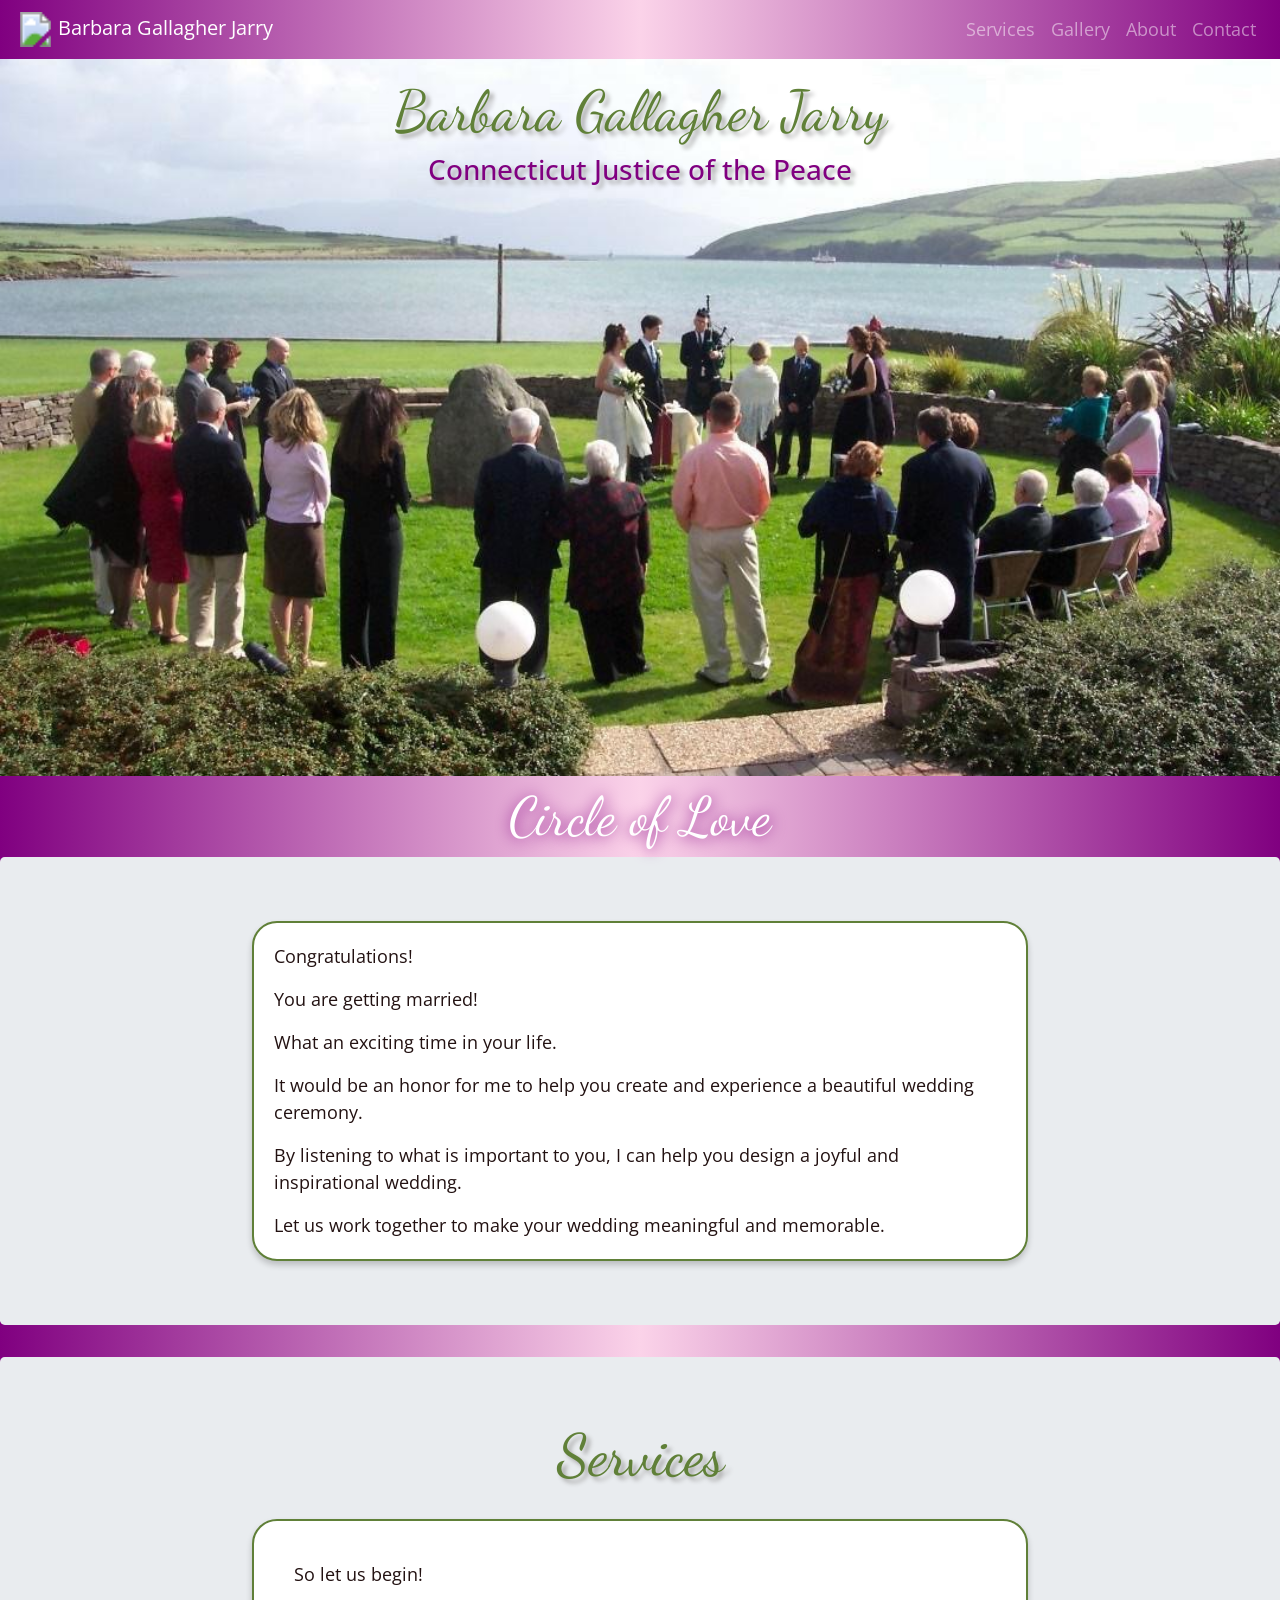
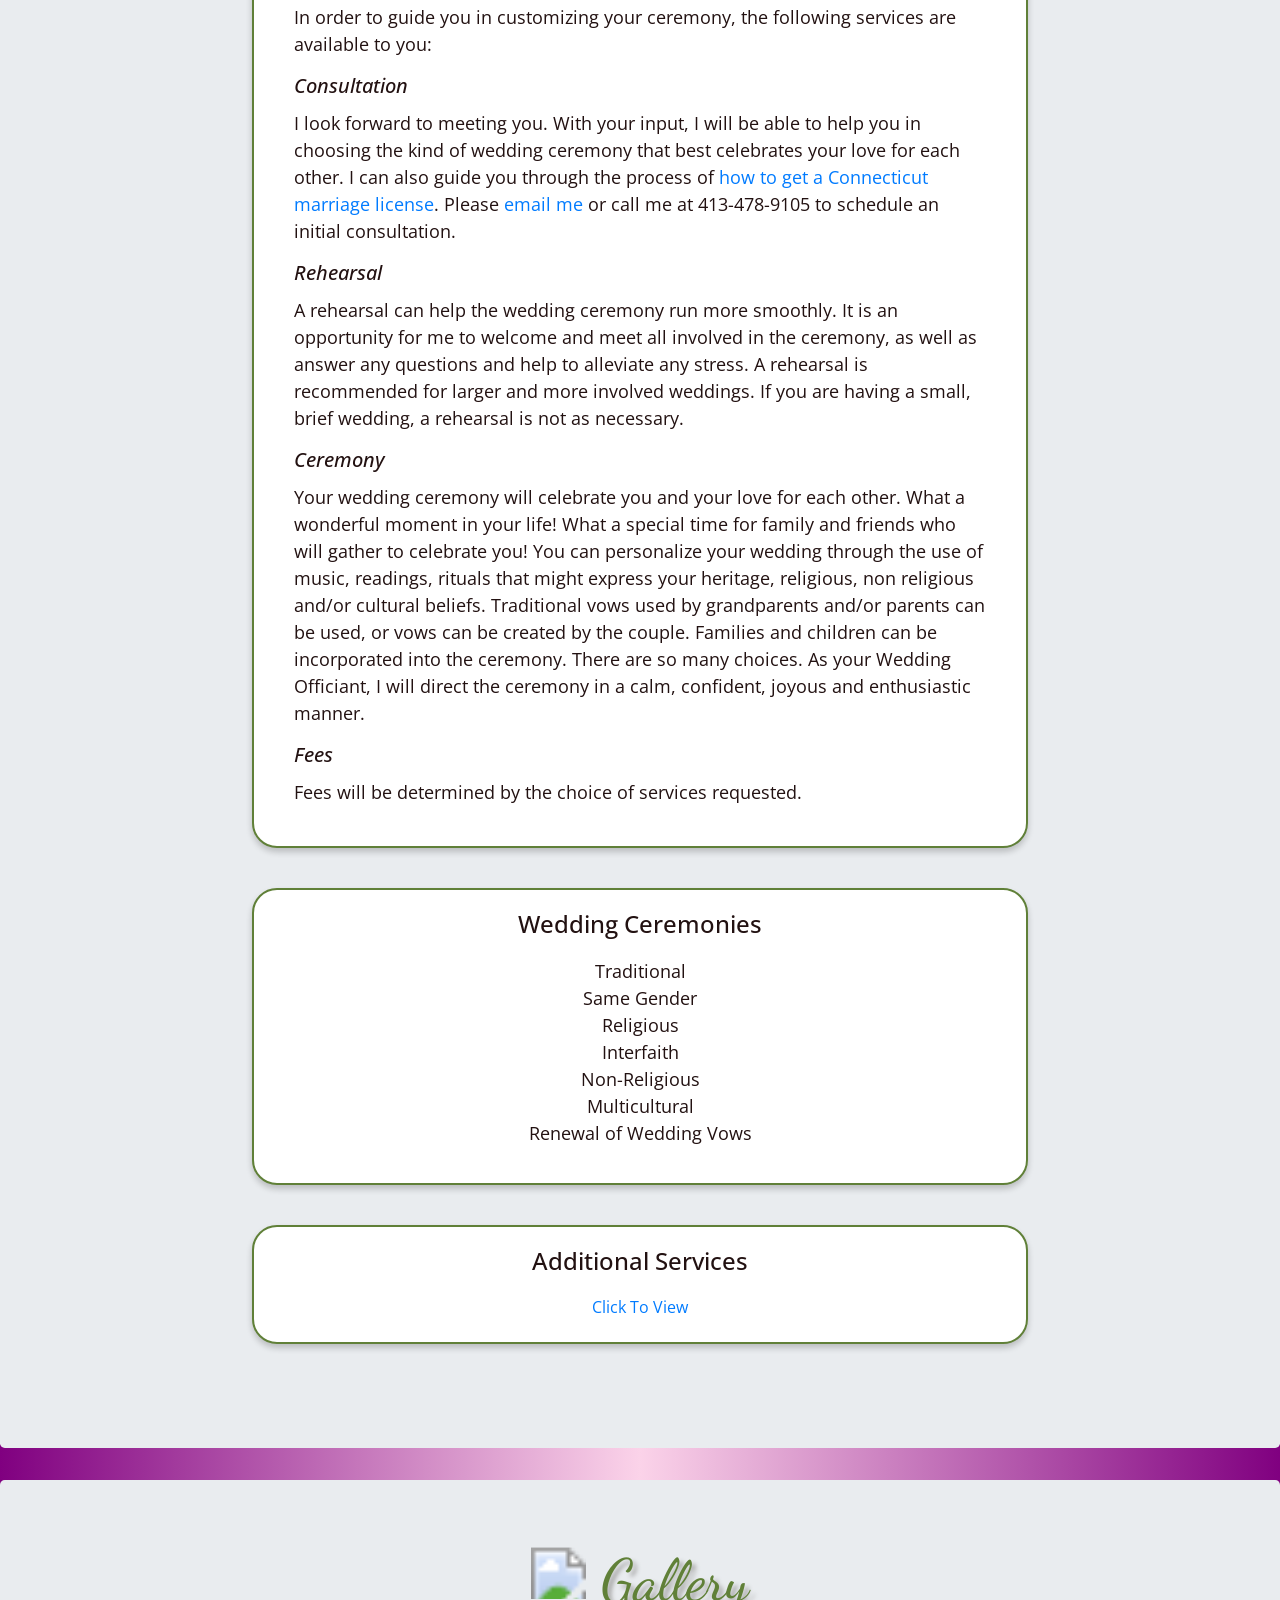
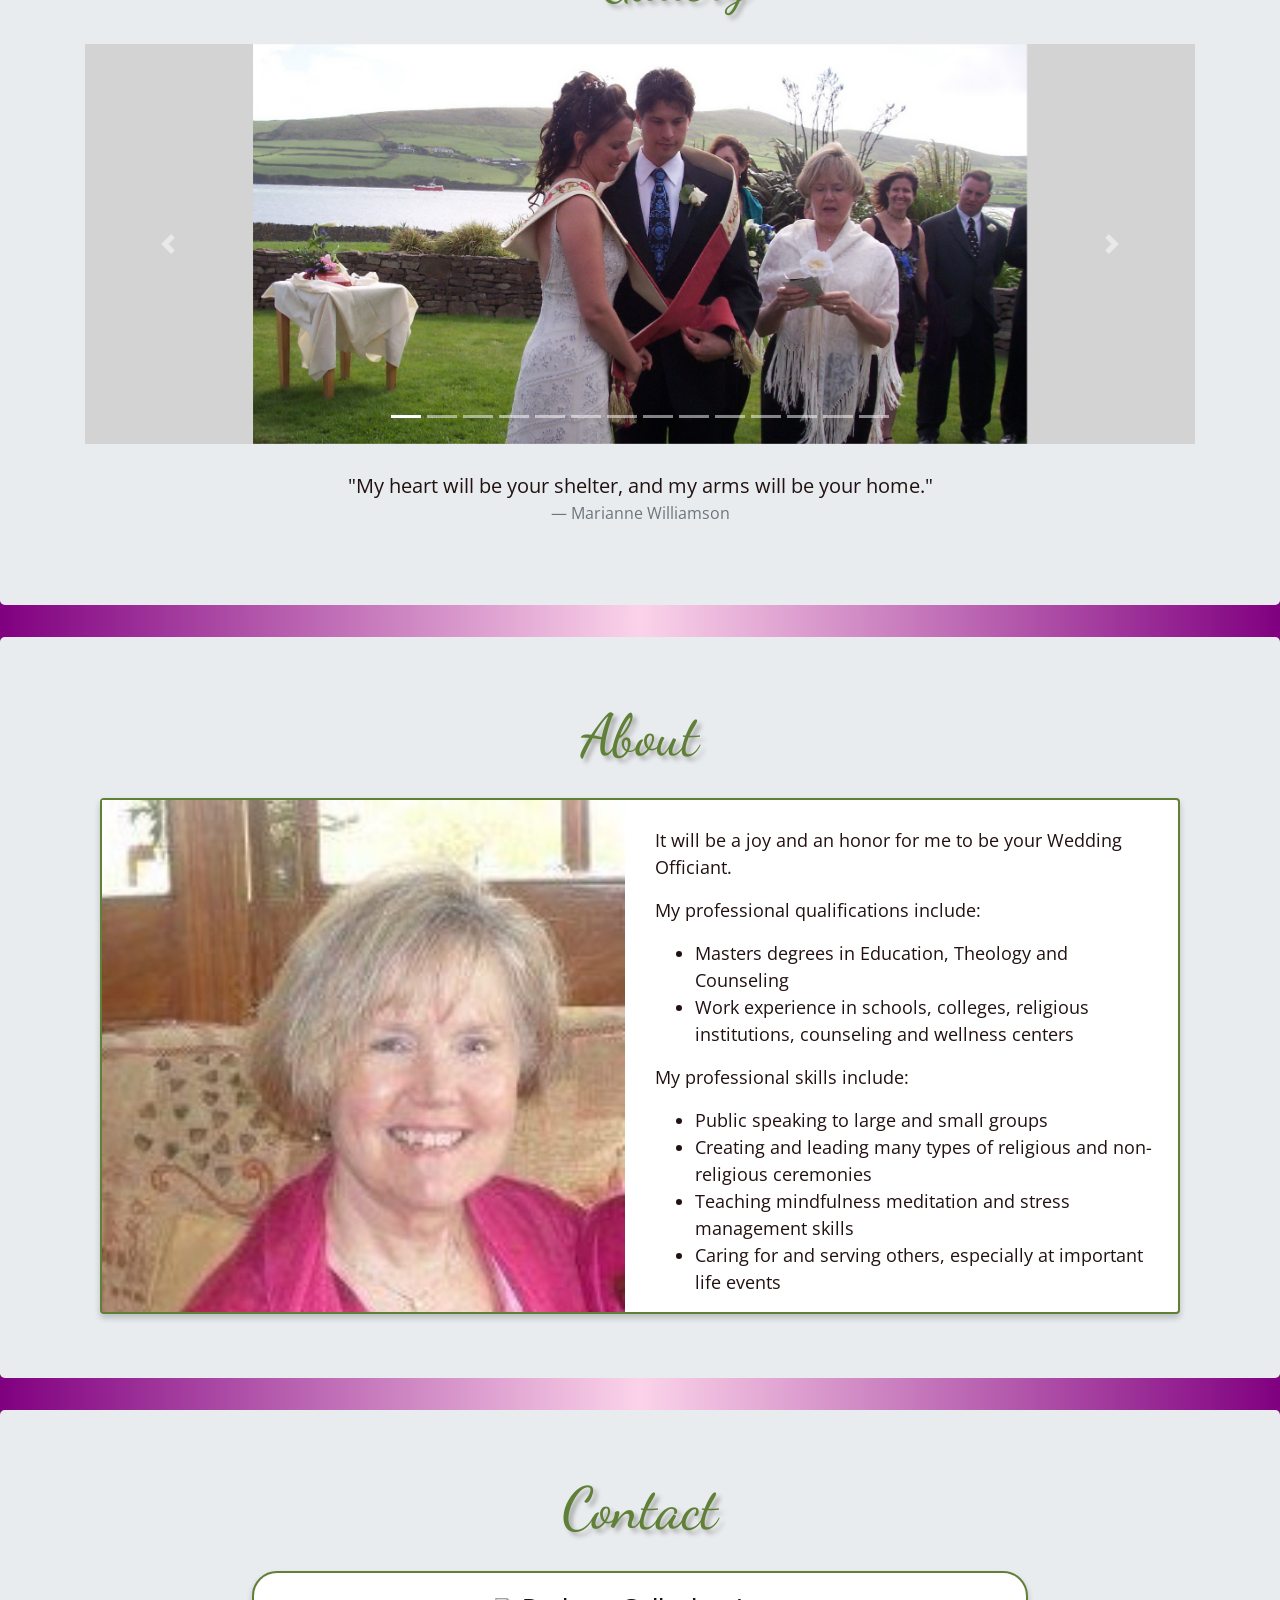
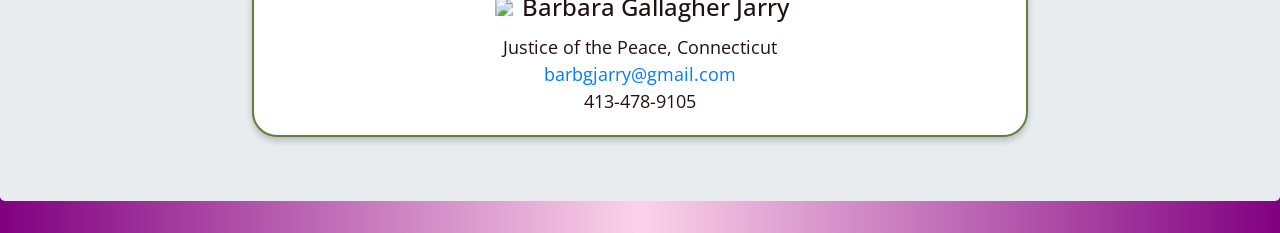
==== index.html @ d036cdd6 "added img-fluid to all carousel images, add 400px height and max-height to #myCarousel and .img-flui" ====
<!doctype html>
<html lang="en">
<head>
  <!-- Required meta tags -->
  <meta charset="utf-8">
  <meta name="viewport" content="width=device-width, initial-scale=1, shrink-to-fit=no">

  <!-- Bootstrap CSS -->
  <link rel="stylesheet" href="https://maxcdn.bootstrapcdn.com/bootstrap/4.0.0/css/bootstrap.min.css" integrity="sha384-Gn5384xqQ1aoWXA+058RXPxPg6fy4IWvTNh0E263XmFcJlSAwiGgFAW/dAiS6JXm" crossorigin="anonymous">

  <!-- Custom styles for this template -->
  <link href="stylesheet.css" rel="stylesheet">

  <link rel="icon" href="assets/red-heart.png">

  <!-- adding google fonts -->
  <link href="https://fonts.googleapis.com/css?family=Open+Sans" rel="stylesheet">
  <link href="https://fonts.googleapis.com/css?family=Dancing+Script" rel="stylesheet">

  <!-- adding font awesome, for glyphicons -->
  <link href="https://maxcdn.bootstrapcdn.com/font-awesome/4.7.0/css/font-awesome.min.css" rel="stylesheet">

  <title>Barbara Jarry - Justice of the Peace</title>
</head>

<body>


  <!-- Navbar -->
  <nav class="navbar navbar-expand-md navbar-inverse navbar-dark fixed-top bg-dark" id="navbar">

    <a class="navbar-brand svg-next-to-text" href="">
      <svg width="35" height="35">
        <image
        width="35" height="35"
        alt="celtic heart SVG"
        xlink:href="https://upload.wikimedia.org/wikipedia/commons/4/43/Double-heart-knot_14crossings.svg"/>
        <span> Barbara Gallagher Jarry</span>
      </svg>
    </a>

    <!-- <a class="navbar-brand" href="#">Barbara Gallagher Jarry</a> -->
    <button class="navbar-toggler"
    type="button"
    data-toggle="collapse"
    data-target="#navbarsExampleDefault"
    aria-controls="navbarsExampleDefault"
    aria-expanded="false"
    aria-label="Toggle navigation">
    <!-- <span class="my-1 mx-2 white-X close">X</span> -->
    <span class="navbar-toggler-icon"></span>
  </button>

  <div class="collapse navbar-collapse" id="navbarsExampleDefault">
    <ul class="navbar-nav ml-auto">
      <!-- mr is right, ml is left... this puts the links on the left, and since it's reversed, it puts them on the right -->
      <li class="nav-item">
        <a class="nav-link" href="#services">Services</a>
      </li>
      <li class="nav-item">
        <a class="nav-link" href="#gallery">Gallery</a>
      </li>
      <li class="nav-item">
        <a class="nav-link" href="#about">About</a>
      </li>
      <li class="nav-item">
        <a class="nav-link" href="#contact">Contact</a>
      </li>
    </ul>
  </div>
</nav>
<!-- End Navbar -->



<div class="image-container" id="main-image-and-header">
  <!-- <img src="assets/ireland-wedding.jpg" alt="Ireland Wedding"> -->
  <!-- <img src="assets/ireland-wedding.jpg" alt="Ireland Wedding"> -->
  <div class="background-ireland-wedding"></div>

  <div class="top-center-text green-text">
    <!-- <h1 class="display-4 text-center shadow-text">Circle of Love</h1> -->
    <h1 class="display-4 text-center shadow-text mainheader">
      Barbara Gallagher Jarry
    </h1>
    <h3 class="text-center shadow-text subheader">
      Connecticut Justice of the Peace
    </h3>

  </div>

  <!-- <div class="bottom-center-text">
  <div class="shadow-text-purple big-text">
  Circle of Love - 1
</div>
</div> -->

<!-- <div id="main-image-caption">
<figure class="figure no-margin-bottom">
<figcaption class="figure-caption text-center">
Wedding celebrated in Dingle, Ireland.
</figcaption>
</figure>
</div> -->

</div>

<div class="text-center circle-of-love">
  <div class="shadow-text-purple cursive-text big-text">
    Circle of Love
  </div>
</div>

<!-- <div class="text-center circle-of-love">
<div class="shadow-text-purple big-text">
Circle of Love - 3
</div>
</div> -->

<!-- home / about -->
<!-- Main jumbotron for a primary marketing message or call to action -->
<div class="jumbotron">

  <div class="container add-padding-to-text">

    <div class="card box-shadow green-border rounded-border">
      <div class="card-body">
        <div class="card-text">
          <p>
            Congratulations!
          </p>
          <p>
            You are getting married!
          </p>
          <p>
            What an exciting time in your life.
          </p>
          <p>
            It would be an honor for me to help you create and experience a beautiful wedding ceremony.
          </p>
          <p>
            By listening to what is important to you, I can help you design a joyful and inspirational wedding.
          </p>
          <p class="no-margin-bottom">
            Let us work together to make your wedding meaningful and memorable.
          </p>
        </div>
      </div>
    </div>
  </div> <!-- container -->
</div> <!-- jumbotron -->


<div class="jumbotron">
  <div class="container add-padding-to-text anchor-for-navbar" id="services">

    <div class="page-header">
      <h1 class="text-center green-text">Services</h1>
    </div>

    <div class="card box-shadow green-border rounded-border" id="process">
      <!-- <div class="card-header text-center process-header">
      <h2 class="no-margin-bottom">Process</h2>
    </div> -->
    <!-- <h4 class="card-title text-center no-margin-bottom">Service Includes</h4> -->
    <div class="card-body">

      <p>
        So let us begin!
      </p>
      <p>
        In order to guide you in customizing your ceremony, the following services are available to you:
      </p>

      <h5 class="card-title font-italic">
        <!-- <span class="icon fa fa-phone"></span> &nbsp;Consultation -->
        Consultation
      </h5>
      <p class="card-text">
        I look forward to meeting you.
        With your input, I will be able to help you in choosing the kind of wedding ceremony that best celebrates your love for each other.
        I can also guide you through the process of <a target="_blank" href="http://www.portal.ct.gov/DPH/Health-Information-Systems--Reporting/Vitalrecs/State-Vital-Records-Office---Marriage-License-and-Certificate">how to get a Connecticut marriage license</a>.
        Please <a href="mailto:barbgjarry@gmail.com">email me</a> or call me at 413-478-9105 to schedule an initial consultation.

        <!-- I will listen to what is important and meaningful to you. -->
        <!-- <a href="mailto:barbgjarry@gmail.com">Email me</a> to schedule an initial call, so I can learn more about who you are as a couple, and what kind of wedding you want. I can also guide you through the process of <a target="_blank" href="http://www.portal.ct.gov/DPH/Health-Information-Systems--Reporting/Vitalrecs/State-Vital-Records-Office---Marriage-License-and-Certificate">how to get a Connecticut marriage license</a>. -->
      </p>

      <h5 class="card-title font-italic">
        <!-- <span class="icon fa fa-microphone"></span> &nbsp;Rehearsal -->
        Rehearsal
      </h5>
      <p class="card-text">
        A rehearsal can help the wedding ceremony run more smoothly.
        It is an opportunity for me to welcome and meet all involved in the ceremony, as well as answer any questions and help to alleviate any stress.
        A rehearsal is recommended for larger and more involved weddings.
        If you are having a small, brief wedding, a rehearsal is not as necessary.
        <!-- As we work together, I hope to help alleviate any stress you may be experiencing. With your input I will be able to customize a memorable and inspirational ceremony that celebrates you and your love for each other. -->
      </p>

      <h5 class="card-title font-italic">
        <!-- <span class="icon fa fa-heart"></span>&nbsp;Ceremony -->
        Ceremony
      </h5>
      <p class="card-text">
        Your wedding ceremony will celebrate you and your love for each other.
        What a wonderful moment in your life!
        What a special time for family and friends who will gather to celebrate you!
        You can personalize your wedding through the use of  music, readings, rituals that might express your heritage, religious, non religious and/or cultural beliefs.
        Traditional vows used by grandparents and/or parents can be used, or vows can be created by the couple.
        Families and children can be incorporated into the ceremony. There are so many choices.
        As your Wedding Officiant, I will direct the ceremony in a calm, confident, joyous and enthusiastic manner.

        <!-- I will direct and guide the service in a calm, smooth, joyous, and enthusiastic manner. This can be expressed through all kinds of rituals, symbols, art, music, readings that express your heritage, and cultural or religious beliefs. Traditional vows used by grandparents and parents can be used, or vows can be created by the couple.
        Families and children can be incorporated into the service as well. -->
      </p>
      <h5 class="card-title font-italic">
        Fees
      </h5>
      <p class="card-text">
        Fees will be determined by the choice of services requested.
      </p>
    </div>
  </div> <!-- container -->

  <!-- <div class="card box-shadow service-offerings left-border-two text-center"> -->
  <div class="card box-shadow green-border rounded-border service-offerings text-center">
    <h4 class="card-title text-center no-margin-bottom">Wedding Ceremonies</h4>
    <div class="card-body">
      <div class="card-text">
        <ul class="no-bullets">
          <li>Traditional</li>
          <li>Same Gender</li>
          <li>Religious</li>
          <li>Interfaith</li>
          <li>Non-Religious</li>
          <li>Multicultural</li>
          <li>Renewal of Wedding Vows</li>
        </ul>
      </div>
    </div>
  </div>

  <!-- <div class="card box-shadow service-offerings left-border-three"> -->

  <div class="card box-shadow green-border rounded-border service-offerings">
    <h4 class="card-title text-center">Additional Services</h4>
    <p class="text-center">
      <a class="btn" data-toggle="collapse" href="#collapseExample" role="button" aria-expanded="false" aria-controls="collapseExample">
        Click To View
      </a>
    </p>
    <div class="collapse" id="collapseExample">
      <div class="card-body">
        <div class="card-text">
          <ul class="text-center no-bullets">
            <li>Wakes</li>
            <li>Memorial Services</li>
            <!-- <li>Eulogies</li> -->
          </ul>
        </div>
      </div>
    </div>
  </div>
</div> <!-- container -->
</div> <!-- jumbotron -->

<!-- testimonials -->

<!-- gallery of images -->
<div class="jumbotron">
  <div class="container anchor-for-navbar" id="gallery">

    <div class="page-header">
      <h1 class="text-center green-text">
        <svg width="55" height="55">
          <image
          width="55" height="70"
          alt="celtic heart SVG"
          xlink:href="https://upload.wikimedia.org/wikipedia/commons/4/43/Double-heart-knot_14crossings.svg"/>
          <span> Gallery</span>
        </svg>
      </h1>
    </div>

    <!-- <div class="page-header">
    <h1 class="text-center green-text">Gallery</h1>
  </div> -->
  <!-- <main role="main"> -->

  <!-- carousel -->

  <div id="myCarousel" class="carousel slide text-center" data-ride="carousel">
    <ol class="carousel-indicators">
      <li data-target="#myCarousel" data-slide-to="0" class="active"></li>
      <li data-target="#myCarousel" data-slide-to="1"></li>
      <li data-target="#myCarousel" data-slide-to="2"></li>
      <li data-target="#myCarousel" data-slide-to="3"></li>
      <li data-target="#myCarousel" data-slide-to="4"></li>
      <li data-target="#myCarousel" data-slide-to="5"></li>
      <li data-target="#myCarousel" data-slide-to="6"></li>
      <li data-target="#myCarousel" data-slide-to="7"></li>
      <li data-target="#myCarousel" data-slide-to="8"></li>
      <li data-target="#myCarousel" data-slide-to="9"></li>
      <li data-target="#myCarousel" data-slide-to="10"></li>
      <li data-target="#myCarousel" data-slide-to="11"></li>
      <li data-target="#myCarousel" data-slide-to="12"></li>
      <li data-target="#myCarousel" data-slide-to="13"></li>
    </ol>
    <div class="carousel-inner">

      <div class="carousel-item active">
        <img class="img-fluid"
        src="assets/gallery/0-gallery-1.jpg"
        alt="image">
        <div class="container">
          <div class="carousel-caption text-left">
          </div>
        </div>
      </div>

      <div class="carousel-item">
        <img class="img-fluid"
        src="assets/gallery/0-gallery-2.jpg"
        alt="image">
        <div class="container">
          <div class="carousel-caption text-left">
          </div>
        </div>
      </div>

      <div class="carousel-item">
        <img class="img-fluid"
        src="assets/gallery/0-gallery-3.jpg"
        alt="image">
        <div class="container">
          <div class="carousel-caption text-left">
          </div>
        </div>
      </div>

      <div class="carousel-item">
        <img class="img-fluid"
        src="assets/gallery/gallery-1--cropped.jpg"
        alt="image">
        <div class="container">
          <div class="carousel-caption text-left">
          </div>
        </div>
      </div>

      <div class="carousel-item">
        <img class="img-fluid"
        src="assets/gallery/gallery-2.jpg"
        alt="image">
        <div class="container">
          <div class="carousel-caption">
          </div>
        </div>
      </div>

      <div class="carousel-item">
        <img class="img-fluid"
        src="assets/gallery/gallery-3.jpg"
        alt="image">
        <div class="container">
          <div class="carousel-caption text-right">
          </div>
        </div>
      </div>

      <div class="carousel-item">
        <img class="img-fluid"
        src="assets/gallery/gallery-4.jpg"
        alt="image">
        <div class="container">
          <div class="carousel-caption text-right">
          </div>
        </div>
      </div>

      <div class="carousel-item">
        <img class="img-fluid"
        src="assets/gallery/gallery-5.jpg"
        alt="image">
        <div class="container">
          <div class="carousel-caption text-right">
          </div>
        </div>
      </div>

      <div class="carousel-item">
        <img class="img-fluid"
        src="assets/gallery/gallery-new-1.jpg"
        alt="image">
        <div class="container">
          <div class="carousel-caption text-right">
          </div>
        </div>
      </div>

      <div class="carousel-item">
        <img class="img-fluid"
        src="assets/gallery/gallery-new-2.jpg"
        alt="image">
        <div class="container">
          <div class="carousel-caption text-right">
          </div>
        </div>
      </div>

      <div class="carousel-item">
        <img class="img-fluid"
        src="assets/gallery/gallery-new-3.jpg"
        alt="image">
        <div class="container">
          <div class="carousel-caption text-right">
          </div>
        </div>
      </div>

      <div class="carousel-item">
        <img class="img-fluid"
        src="assets/gallery/gallery-new-4.jpg"
        alt="image">
        <div class="container">
          <div class="carousel-caption text-right">
          </div>
        </div>
      </div>

      <div class="carousel-item">
        <img class="img-fluid"
        src="assets/gallery/gallery-new-5.jpg"
        alt="image">
        <div class="container">
          <div class="carousel-caption text-right">
          </div>
        </div>
      </div>

      <div class="carousel-item">
        <img class="img-fluid"
        src="assets/gallery/gallery-new-6.jpg"
        alt="image">
        <div class="container">
          <div class="carousel-caption text-right">
          </div>
        </div>
      </div>

    </div>
    <a class="carousel-control-prev" href="#myCarousel" role="button" data-slide="prev">
      <span class="carousel-control-prev-icon" aria-hidden="true"></span>
      <span class="sr-only">Previous</span>
    </a>
    <a class="carousel-control-next" href="#myCarousel" role="button" data-slide="next">
      <span class="carousel-control-next-icon" aria-hidden="true"></span>
      <span class="sr-only">Next</span>
    </a>
  </div>

  <br>

  <blockquote class="blockquote text-center">
    <p class="mb-0">"My heart will be your shelter, and my arms will be your home."</p>
    <footer class="blockquote-footer">Marianne Williamson</footer>
  </blockquote>

</div> <!-- /container -->
</div> <!-- /jumbotron -->


<!-- about me -->
<div class="jumbotron">
  <div class="container anchor-for-navbar" id="about">

    <div class="page-header">
      <h1 class="text-center green-text">About</h1>
    </div>


    <section>
      <div class="container">
        <div class="card box-shadow green-border">
          <div class="row">

            <div class="col-md-6">
              <div class="card-img-about-profile-pic">
              </div>
            </div>

            <div class="col-md-6">
              <div class="card-block about-text">
                <p>
                  It will be a joy and an honor for me to be your Wedding Officiant.
                </p>
                <p>
                  My professional qualifications include:
                </p>

                <ul>
                  <li>
                    Masters degrees in Education, Theology and Counseling
                  </li>
                  <li>
                    Work experience in schools, colleges, religious institutions, counseling and wellness centers
                  </li>
                </ul>

                <p>
                  My professional skills include:
                </p>
                <ul>
                  <li>
                    Public speaking to large and small groups
                  </li>
                  <li>
                    Creating and leading many types of religious and non-religious ceremonies
                    <li>
                      Teaching mindfulness meditation and stress management skills
                    </li>
                    <li>
                      Caring for and serving others, especially at important life events
                    </li>
                  </ul>
                </div>
              </div>
            </div>
          </div>
        </div>
      </section>









      <!-- <div id="about-text" class="add-padding-to-text">
      <div class="card box-shadow">
      <figure class="figure no-margin-bottom">
      <img class="card-img-top" src="assets/profile-0.jpg" alt="about image">
    </figure>

    <div class="card-body">
    <div class="card-text">
    <p>
    I have worked in human services in the fields of psychology and spirituality for many years.
  </p>
  <p>
  I have Masters degrees in Education, theology and counseling.
</p>
<p>
I've worked in schools, hospitals, colleges, religious institutions, and counseling and wellness centers.
</p>
<p>
I've worked as a teacher, counselor, chaplain, retreat director, trainer, creator and director of programs.
</p>
<p>
I'm proud of my Irish heritage, and it's been an honor to perform weddings at home in the United States and in Ireland.
</p>
<p>
My skills include:
<ul>
<li>public speaking to large and small groups</li>
<li>creating and leading many types of religious and non-religious services</li>
<li>teaching mindfulness meditation and stress management</li>
<li>caring for and serving others, especially at important life events</li>
</ul>
</p>
</div>
</div>
</div>
</div> -->

</div> <!-- /container -->
</div> <!-- /jumbotron -->

<!-- contact -->
<!-- <div class="container" id="contact"> -->

<div class="jumbotron">
  <div class="container add-padding-to-text anchor-for-navbar" id="contact">

    <div class="text-center">
      <div class="page-header">
        <h1 class="green-text">Contact</h1>
      </div>

      <div class="card box-shadow green-border rounded-border">
        <div class="card-body">
          <h4 class="card-title">
            <svg width="24" height="18">
              <image
              width="24" height="20"
              alt="celtic heart SVG"
              xlink:href="https://upload.wikimedia.org/wikipedia/commons/4/43/Double-heart-knot_14crossings.svg"/>
              <span> Barbara Gallagher Jarry</span>
            </svg>
          </h4>
          <div class="card-text">
            Justice of the Peace, Connecticut
            <div>
              <a href="mailto:barbgjarry@gmail.com">barbgjarry@gmail.com</a>
            </div>
            <div>
              <!-- <a href="tel:+1-413-478-9105">413-478-9105</a> -->
              <a>413-478-9105</a>
            </div>
          </div>
        </div>
      </div>
    </div>

  </div> <!-- container -->
</div>

<!-- <hr> -->

</main>

<!-- <footer class="container">
<p class="text-center">¯\_(ツ)_/¯</p>
</footer> -->

<!-- Bootstrap core JavaScript
================================================== -->
<!-- Placed at the end of the document so the pages load faster -->
<script src="https://code.jquery.com/jquery-3.2.1.slim.min.js" integrity="sha384-KJ3o2DKtIkvYIK3UENzmM7KCkRr/rE9/Qpg6aAZGJwFDMVNA/GpGFF93hXpG5KkN" crossorigin="anonymous"></script>
<script src="https://cdnjs.cloudflare.com/ajax/libs/popper.js/1.12.9/umd/popper.min.js" integrity="sha384-ApNbgh9B+Y1QKtv3Rn7W3mgPxhU9K/ScQsAP7hUibX39j7fakFPskvXusvfa0b4Q" crossorigin="anonymous"></script>
<script src="https://maxcdn.bootstrapcdn.com/bootstrap/4.0.0/js/bootstrap.min.js" integrity="sha384-JZR6Spejh4U02d8jOt6vLEHfe/JQGiRRSQQxSfFWpi1MquVdAyjUar5+76PVCmYl" crossorigin="anonymous"></script>
<script src="index.js"></script>
</body>
</html>
---- stylesheet.css ----
/* Move down content because we have a fixed navbar that is 3.5rem tall */
body {
  color: rgb(34,17,17);
  padding-top: 3.5rem;
  font-family: 'Open Sans', sans-serif;
  font-size: 18px;
  /* background: linear-gradient(to right, #bb377d, #fbd3e9, #bb377d); */
  /* cherryblossoms gradient */
  background: linear-gradient(to right, purple, #fbd3e9, purple);
}

#navbar {
  /* background: linear-gradient(to right, #bb377d, #fbd3e9, #bb377d); */
  background: linear-gradient(to right, purple, #fbd3e9, purple);
}

.shadow-text {
  text-shadow: 4px 4px 4px #aaa;
}

.shadow-text-purple {
  text-shadow: 1px 1px 15px purple;
}

.svg-next-to-text {
  /* border: 1px solid black; */
  padding: 4px 2px;
  margin-right: 20px;
  display: inline-block;
}

.svg-next-to-text svg {
  display: inline-block;
  vertical-align: middle;
}

/* below is to offset body padding-top, so navbar links to correct place */
.anchor-for-navbar {
  padding-top: 80px;
  margin-top: -80px;
}

#main-image-and-header {
  /* margin-bottom: 5%; */
}

#main-image-caption {
  background-color: white;
}

.subheader {
  color: purple;
  font-family: 'Open Sans', sans-serif;
}

.box-shadow {
  box-shadow: 0 4px 6px 0 hsla(0, 0%, 0%, 0.2);
}

.icon {
  margin-left: -25px;
}

#process {
  margin-bottom: 40px;
  padding: 20px;
}

.added-margin {
  margin-top: 3%;
}

.process-header {
  /* background: #fbd3e9; */
  background: white;
  border: 5px solid #fbd3e9;
  /* border-bottom: none; */
}

.service-offerings {
  margin-bottom: 40px;
  padding-top: 20px;
}


.wedding-types-ul {
  text-align: left;
  /* border: 1px solid green; */
  margin: 20px auto;
  padding: 0px;
  display: inline-block;
}

.no-bullets {
  list-style-type: none;
  padding: 0px;
}

.no-margin-bottom {
  margin-bottom: 0px;
}

.image-container {
  position: relative;
  text-align: center;
  color: white;
}

.background-ireland-wedding {
  background: url(assets/ireland-wedding.jpg);
  width: 100%;
  height: 100%;
  /* background-attachment: fixed; */
  /* fixed will make it parallax effect */
  background-repeat: no-repeat;
  background-position: center;
  background-size: cover;
  background-color: azure;
  min-height: 720px;
  /* 720px is the height of the original image */
}

.top-center-text {
  position: absolute;
  top: 3%;
  left: 20%;
  right: 20%;
  font-size: 48px;
}

.bottom-center-text {
  position: absolute;
  bottom: 1%;
  left: 20%;
  right: 20%;
  font-size: 54px;
}

.bottom-center-text-2 {
  position: absolute;
  bottom: -7%;
  left: 20%;
  right: 20%;
  font-size: 54px;
}

.circle-of-love {
  color: white;
  left: 20%;
  right: 20%;
  font-size: 54px;
}

.cursive-text {
  font-family: 'Dancing Script', cursive;
}

.green-text {
  /* color: rgb(72,191,25); */
  /* color: green; */
  /* color: #96a341; */
  color: #608038;
  font-family: 'Dancing Script', cursive;
  text-shadow: 4px 4px 4px #aaa;
  font-size: 58px;
  padding-bottom: 20px;
}

#myCarousel {
  background-color: lightgray;
  height: 400px;
  /* setting same height as max-height for .img-fluid, so tall portrait photos aren't too tall */
}


.img-fluid {
  max-height: 400px;
}

/* .slide-image { */
  /* border: 5px solid red; */
  /* height: 500px; */
  /* background-size: contain; */
/* } */

.add-padding-to-text {
  padding-left: 15%;
  padding-right: 15%;
  /* background-color: black; */
}

.small-pic {
  /* max-height: 50%; */
  max-width: 50%;
}

.card-img-about-profile-pic {
  color: #fff;
  height: 100%;
  /* min-height: 600px; */
  min-height: 500px;
  /* min-height: 324px; */
  /* background: url(assets/profile/profile-0.jpg) center no-repeat; */
  background: url(assets/profile/profile-0.jpg) no-repeat;
  /* background: url(assets/profile/profile_new.jpg) center no-repeat; */
  background-size: cover;
}

.about-text {
  padding-top: 5%;
  padding-right: 3%;
}

.about-section {
  background-color: white;
  border: 5px solid red;
}

.green-border {
  border: 2px solid #608038;
  /* same color as green-text */
}

.rounded-border {
  border-radius: 25px;
}


/* Tablets ----------- */
@media screen and (max-width: 1024px) {
  .mainheader {
    /* font-size: 36px; */
  }

  /* .slide-image { */
    /* max-width: 100%; */
    /* height: 500px; */
    /* background-size: contain; */
  /* } */

  .bottom-center-text {
    bottom: 5%;
    font-size: 42px;
    /* color: orange; */
  }
}


/* this is the point when about section pic goes above image */
@media screen and (max-width: 767px) {
  .about-text {
    padding: 5%;
  }
}

/* Smartphones (portrait and landscape) ----------- */
/* @media screen and (max-width: 480px) { */
@media screen and (max-width: 524px) {
  .add-padding-to-text {
    padding-left: 5%;
    padding-right: 5%;
    /* background-color: blue; */
  }

  .mainheader {
    font-size: 42px;
  }

  .subheader {
    /* font-size: 30px; */
  }

  .bottom-center-text {
    bottom: 10%;
    font-size: 32px;
    /* color: red; */
  }

  .img-fluid {
    max-height: 250px!important;
    /* setting height so images in carousel are all same height */
  }

  .carousel-item {
    max-width: 300px!important;
    margin: 0 auto;
}

  /* .slide-image { */
    /* border: 5px solid red; */
    /* max-width: 100%; */
    /* height: 500px; */
    /* background-size: cover; */
    /* background-size: contain; */
  /* } */
}
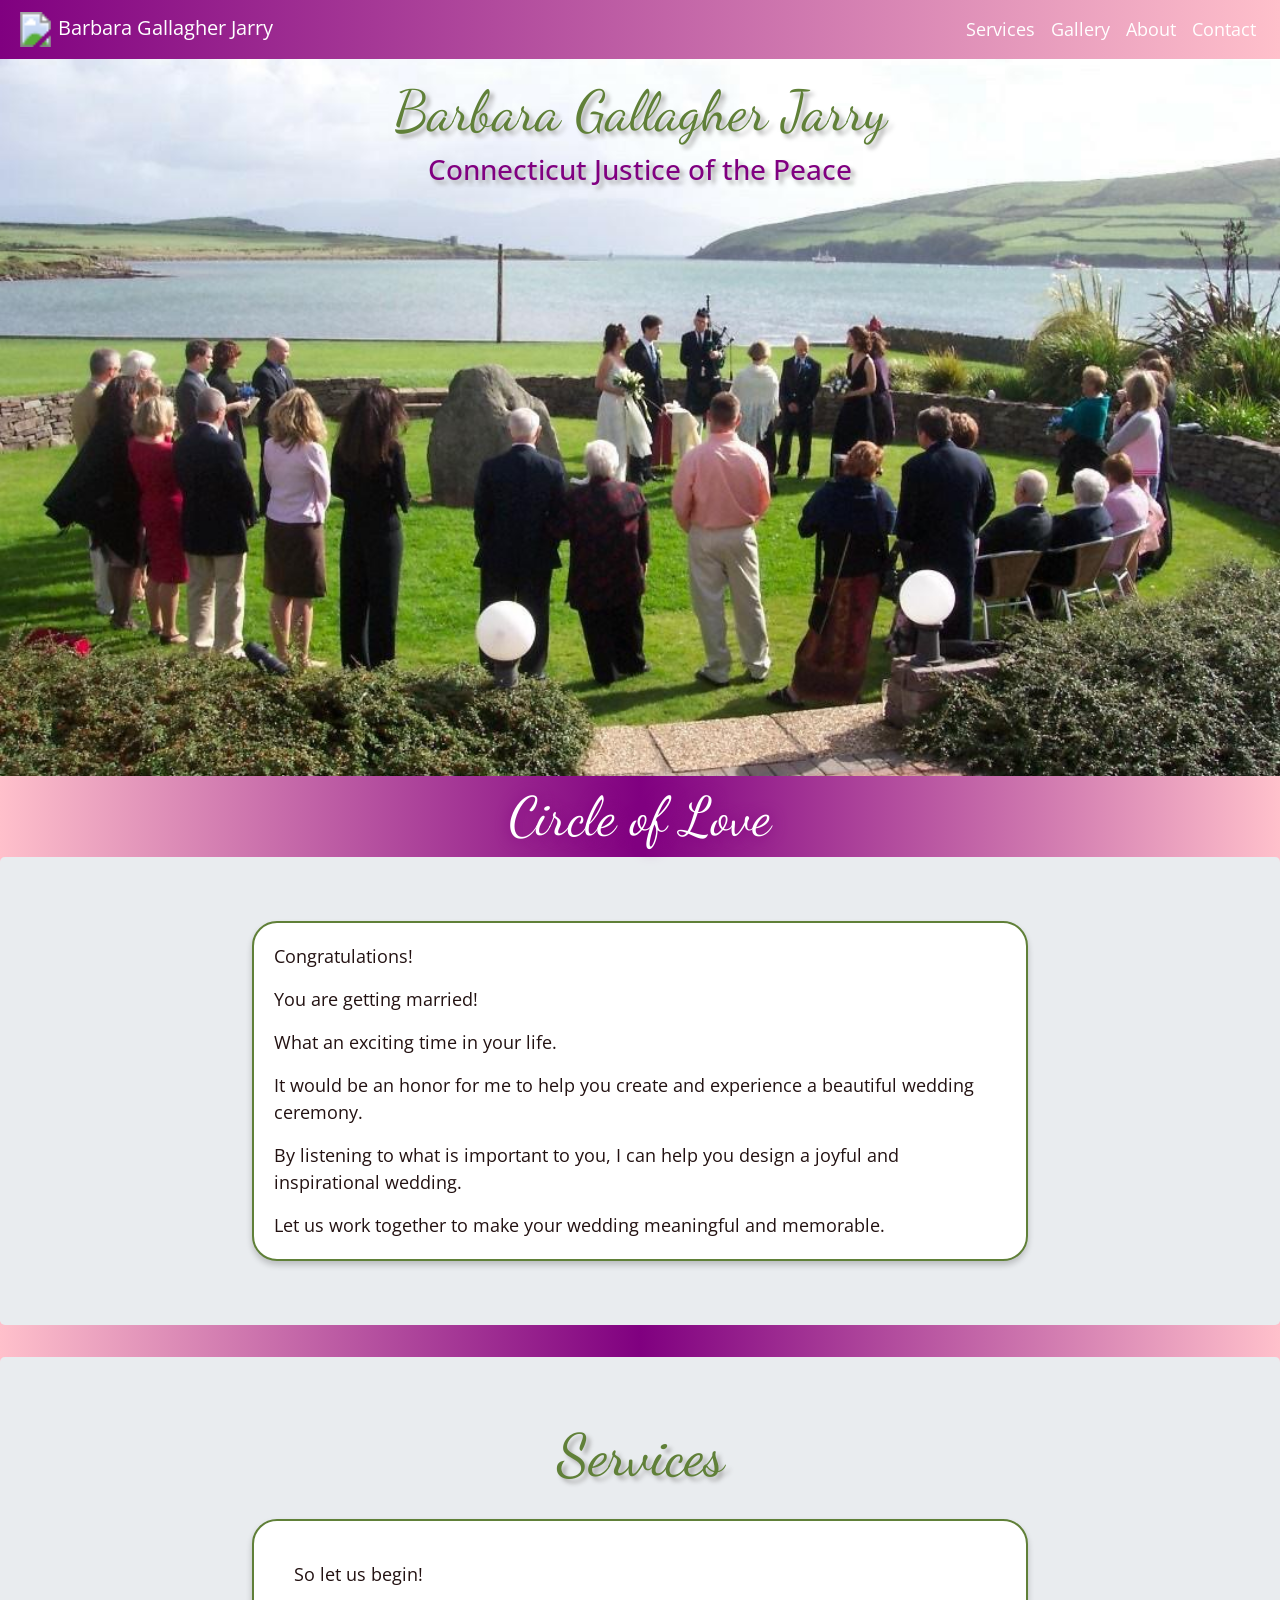
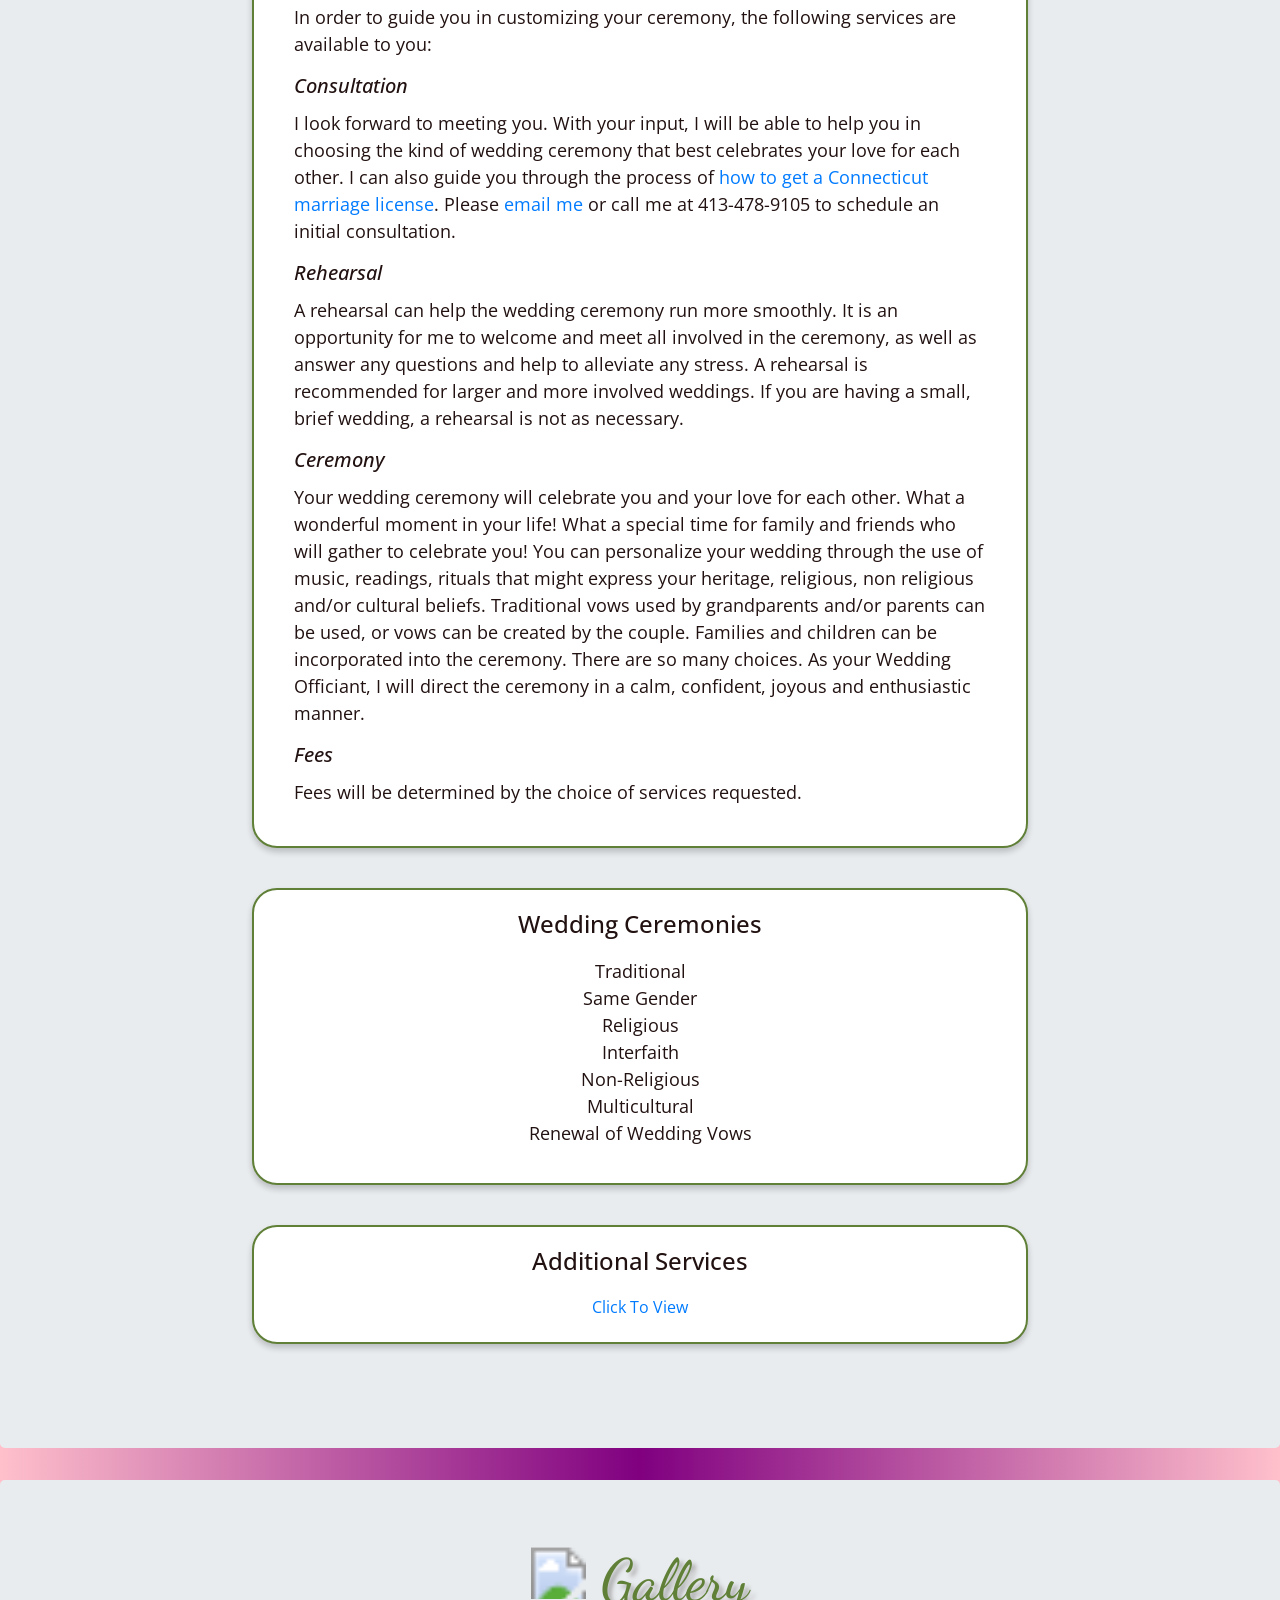
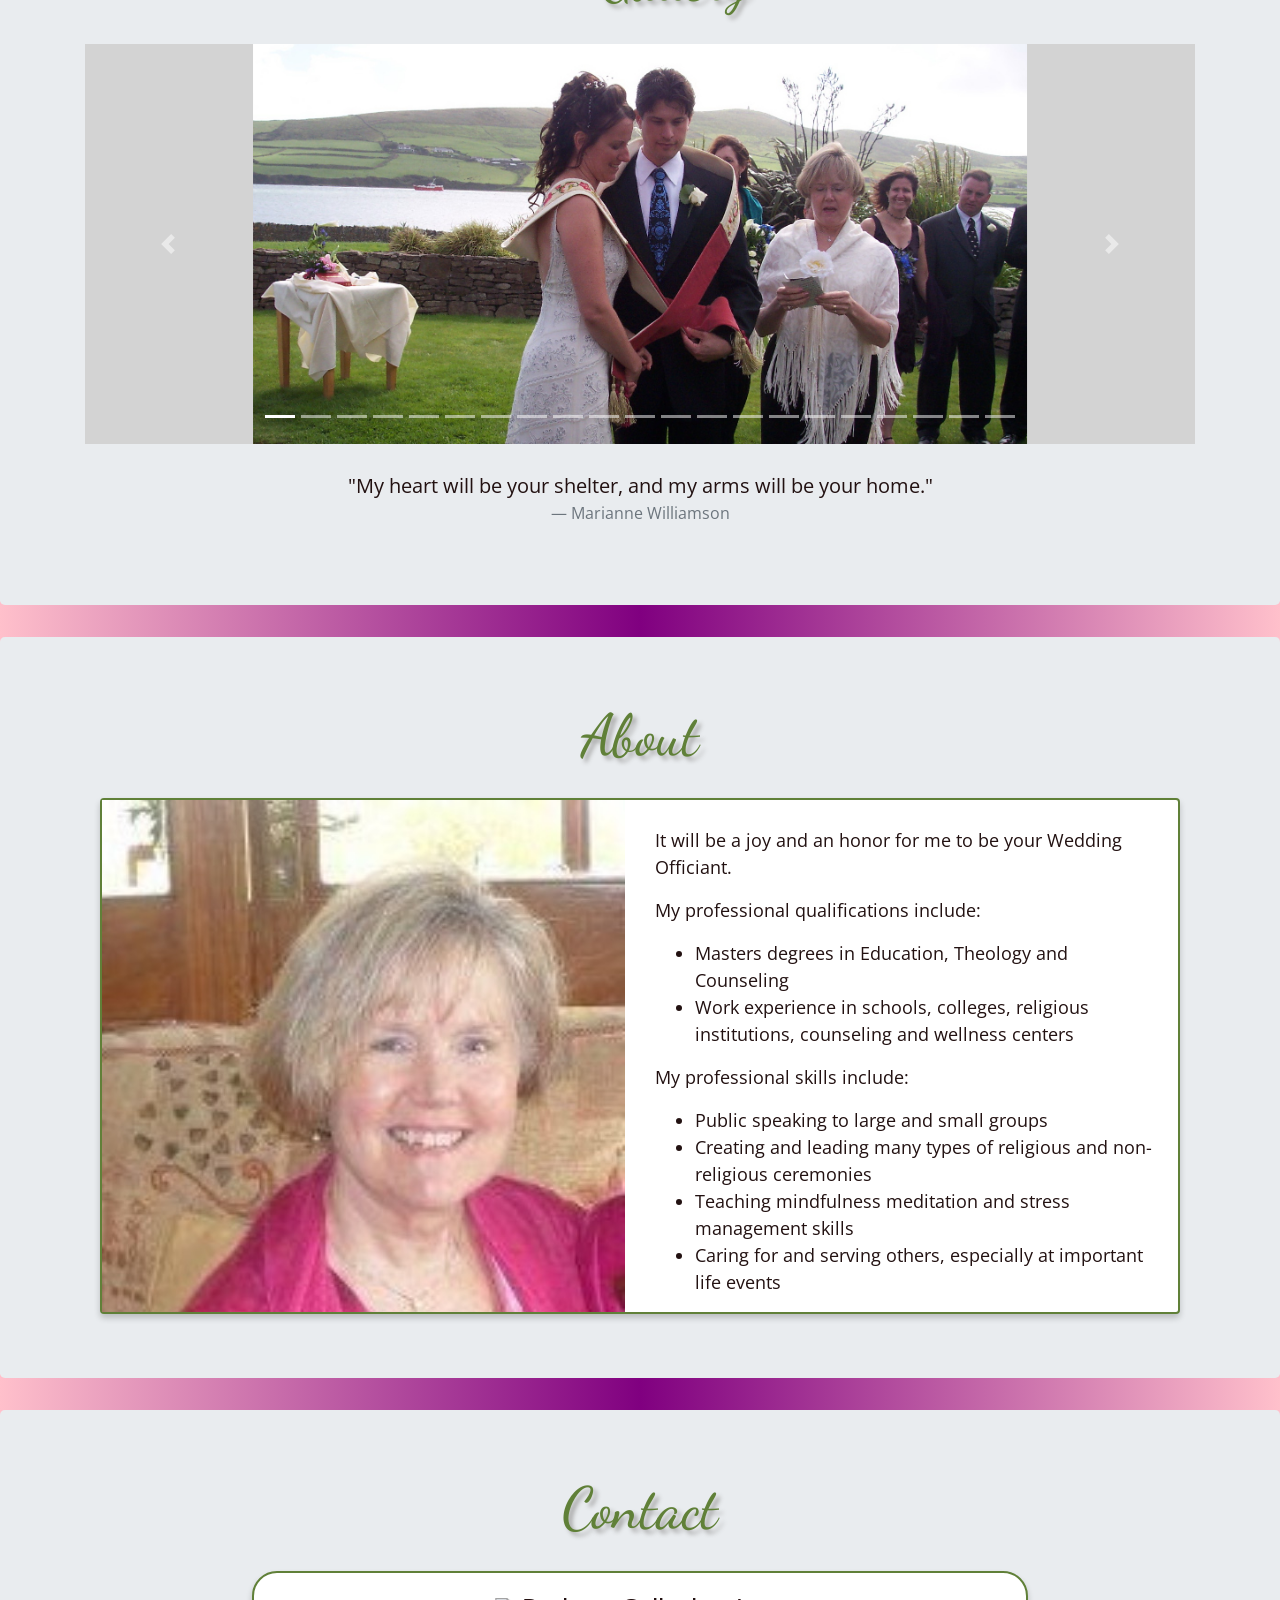
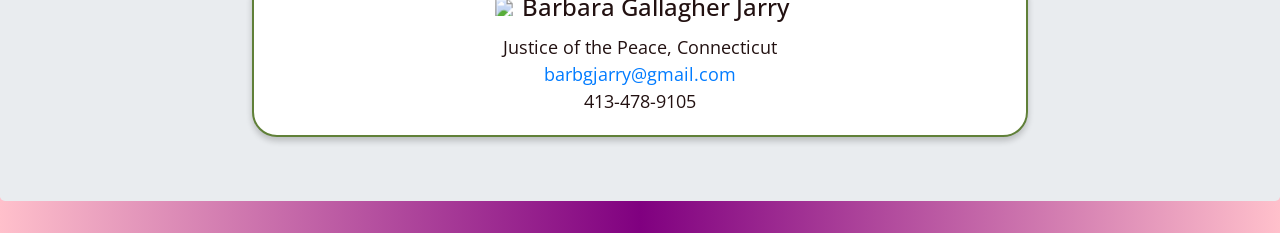
==== commit 1b60a81f: "added photos to carousel and added carousel-indicators" ====
--- a/index.html
+++ b/index.html
@@ -306,6 +306,13 @@
       <li data-target="#myCarousel" data-slide-to="11"></li>
       <li data-target="#myCarousel" data-slide-to="12"></li>
       <li data-target="#myCarousel" data-slide-to="13"></li>
+      <li data-target="#myCarousel" data-slide-to="14"></li>
+      <li data-target="#myCarousel" data-slide-to="15"></li>
+      <li data-target="#myCarousel" data-slide-to="16"></li>
+      <li data-target="#myCarousel" data-slide-to="17"></li>
+      <li data-target="#myCarousel" data-slide-to="18"></li>
+      <li data-target="#myCarousel" data-slide-to="19"></li>
+      <li data-target="#myCarousel" data-slide-to="21"></li>
     </ol>
     <div class="carousel-inner">
 
@@ -442,6 +449,76 @@
       <div class="carousel-item">
         <img class="img-fluid"
         src="assets/gallery/gallery-new-6.jpg"
+        alt="image">
+        <div class="container">
+          <div class="carousel-caption text-right">
+          </div>
+        </div>
+      </div>
+
+      <div class="carousel-item">
+        <img class="img-fluid"
+        src="assets/gallery/pic-1.jpg"
+        alt="image">
+        <div class="container">
+          <div class="carousel-caption text-right">
+          </div>
+        </div>
+      </div>
+
+      <div class="carousel-item">
+        <img class="img-fluid"
+        src="assets/gallery/pic-2.jpg"
+        alt="image">
+        <div class="container">
+          <div class="carousel-caption text-right">
+          </div>
+        </div>
+      </div>
+
+      <div class="carousel-item">
+        <img class="img-fluid"
+        src="assets/gallery/pic-3.jpg"
+        alt="image">
+        <div class="container">
+          <div class="carousel-caption text-right">
+          </div>
+        </div>
+      </div>
+
+      <div class="carousel-item">
+        <img class="img-fluid"
+        src="assets/gallery/pic-4.jpg"
+        alt="image">
+        <div class="container">
+          <div class="carousel-caption text-right">
+          </div>
+        </div>
+      </div>
+
+      <div class="carousel-item">
+        <img class="img-fluid"
+        src="assets/gallery/pic-5.jpg"
+        alt="image">
+        <div class="container">
+          <div class="carousel-caption text-right">
+          </div>
+        </div>
+      </div>
+
+      <div class="carousel-item">
+        <img class="img-fluid"
+        src="assets/gallery/pic-6.jpg"
+        alt="image">
+        <div class="container">
+          <div class="carousel-caption text-right">
+          </div>
+        </div>
+      </div>
+
+      <div class="carousel-item">
+        <img class="img-fluid"
+        src="assets/gallery/pic-7.jpg"
         alt="image">
         <div class="container">
           <div class="carousel-caption text-right">
--- a/stylesheet.css
+++ b/stylesheet.css
@@ -6,12 +6,18 @@
   font-size: 18px;
   /* background: linear-gradient(to right, #bb377d, #fbd3e9, #bb377d); */
   /* cherryblossoms gradient */
-  background: linear-gradient(to right, purple, #fbd3e9, purple);
+  /* background: linear-gradient(to right, purple, #fbd3e9, purple); */
+  background: linear-gradient(to right, pink, purple, pink);
 }
 
 #navbar {
   /* background: linear-gradient(to right, #bb377d, #fbd3e9, #bb377d); */
-  background: linear-gradient(to right, purple, #fbd3e9, purple);
+  /* background: linear-gradient(to right, purple, #fbd3e9, purple); */
+  background: linear-gradient(to right, purple, pink);
+}
+
+.navbar-dark .navbar-nav .nav-link {
+  color: white;
 }
 
 .shadow-text {
@@ -68,13 +74,6 @@
 
 .added-margin {
   margin-top: 3%;
-}
-
-.process-header {
-  /* background: #fbd3e9; */
-  background: white;
-  border: 5px solid #fbd3e9;
-  /* border-bottom: none; */
 }
 
 .service-offerings {
@@ -177,11 +176,22 @@
   max-height: 400px;
 }
 
-/* .slide-image { */
-  /* border: 5px solid red; */
-  /* height: 500px; */
-  /* background-size: contain; */
-/* } */
+/* below is to center images in carousel horizontally and vertically */
+.carousel-inner > .carousel-item {
+  height: 400px;
+}
+
+.carousel-inner > .carousel-item > img {
+  position: absolute;
+  top: 50%;
+  left: 50%;
+  -webkit-transform: translate(-50%, -50%);
+  -ms-transform: translate(-50%, -50%);
+  transform: translate(-50%, -50%);
+  max-height: 400px;
+  width: auto;
+}
+/* above is to center images in carousel horizontally and vertically */
 
 .add-padding-to-text {
   padding-left: 15%;
@@ -232,12 +242,6 @@
     /* font-size: 36px; */
   }
 
-  /* .slide-image { */
-    /* max-width: 100%; */
-    /* height: 500px; */
-    /* background-size: contain; */
-  /* } */
-
   .bottom-center-text {
     bottom: 5%;
     font-size: 42px;
@@ -275,22 +279,4 @@
     font-size: 32px;
     /* color: red; */
   }
-
-  .img-fluid {
-    max-height: 250px!important;
-    /* setting height so images in carousel are all same height */
-  }
-
-  .carousel-item {
-    max-width: 300px!important;
-    margin: 0 auto;
-}
-
-  /* .slide-image { */
-    /* border: 5px solid red; */
-    /* max-width: 100%; */
-    /* height: 500px; */
-    /* background-size: cover; */
-    /* background-size: contain; */
-  /* } */
-}
+}
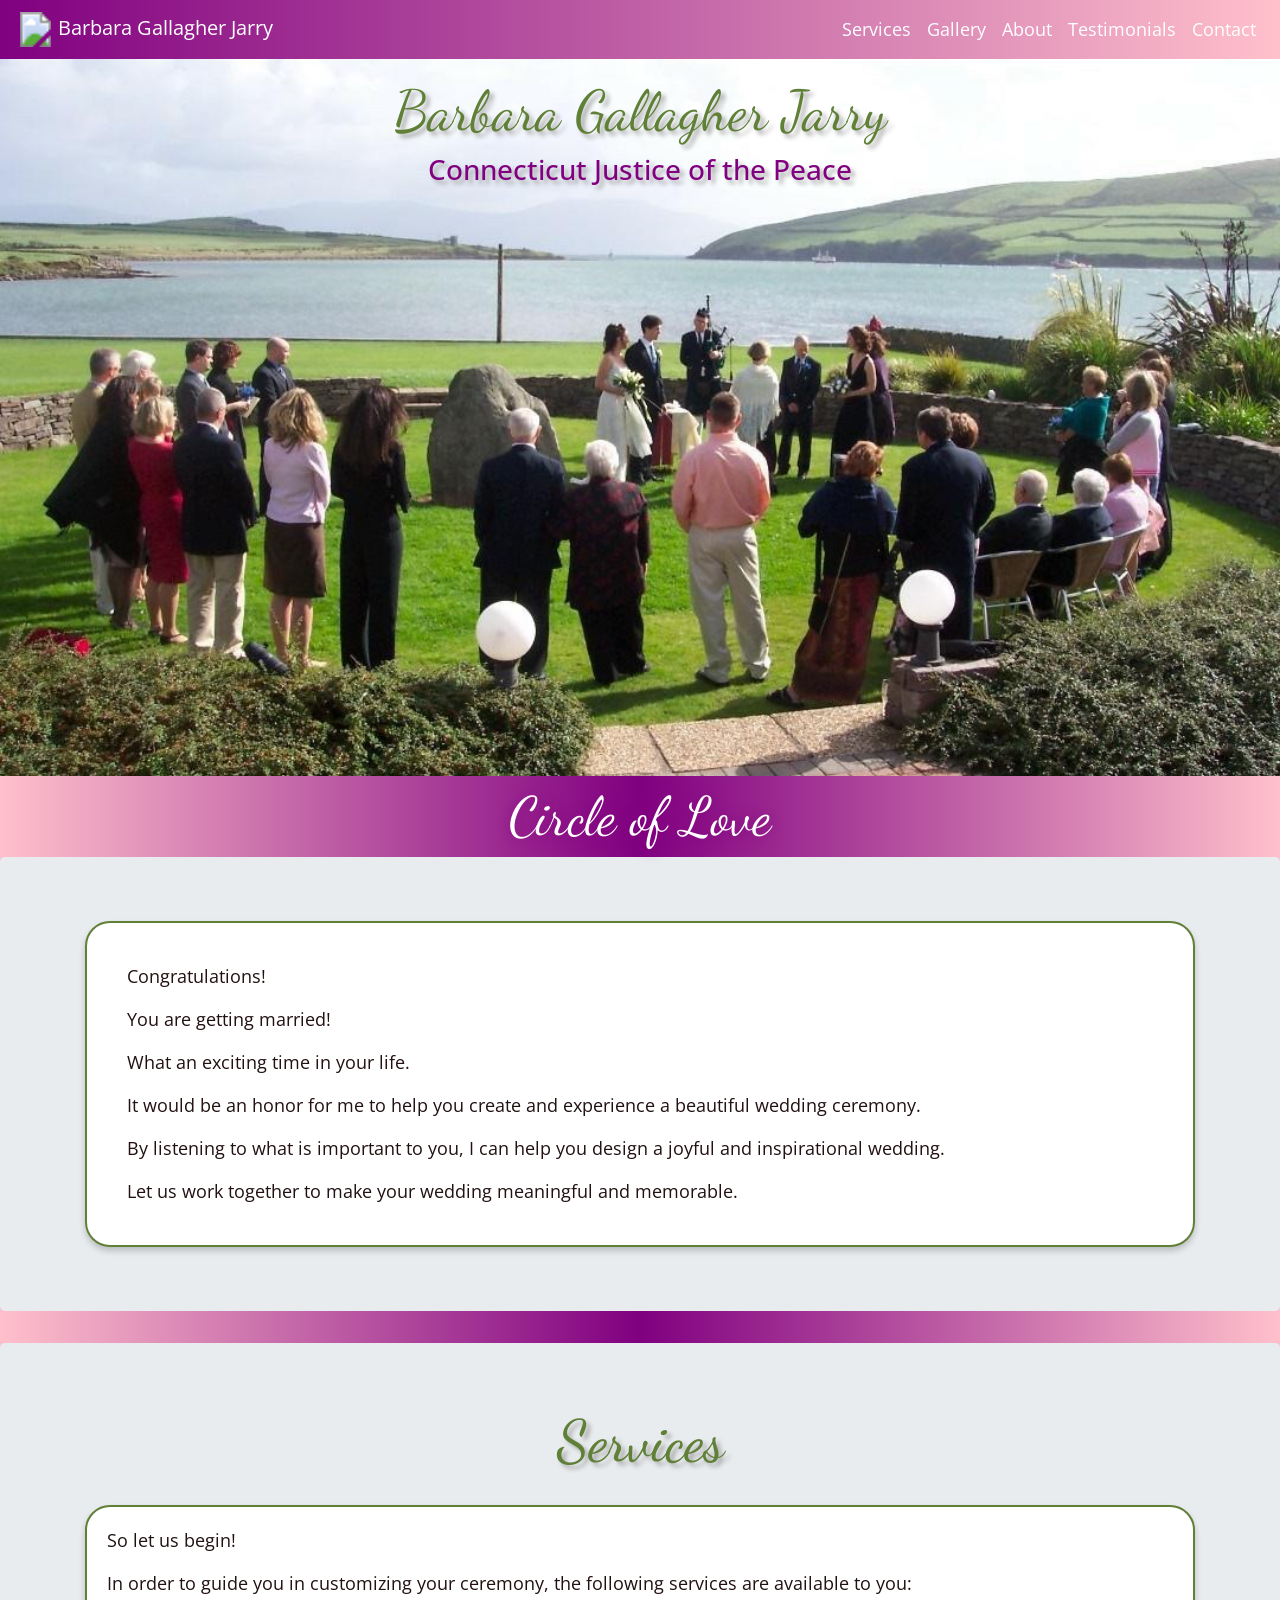
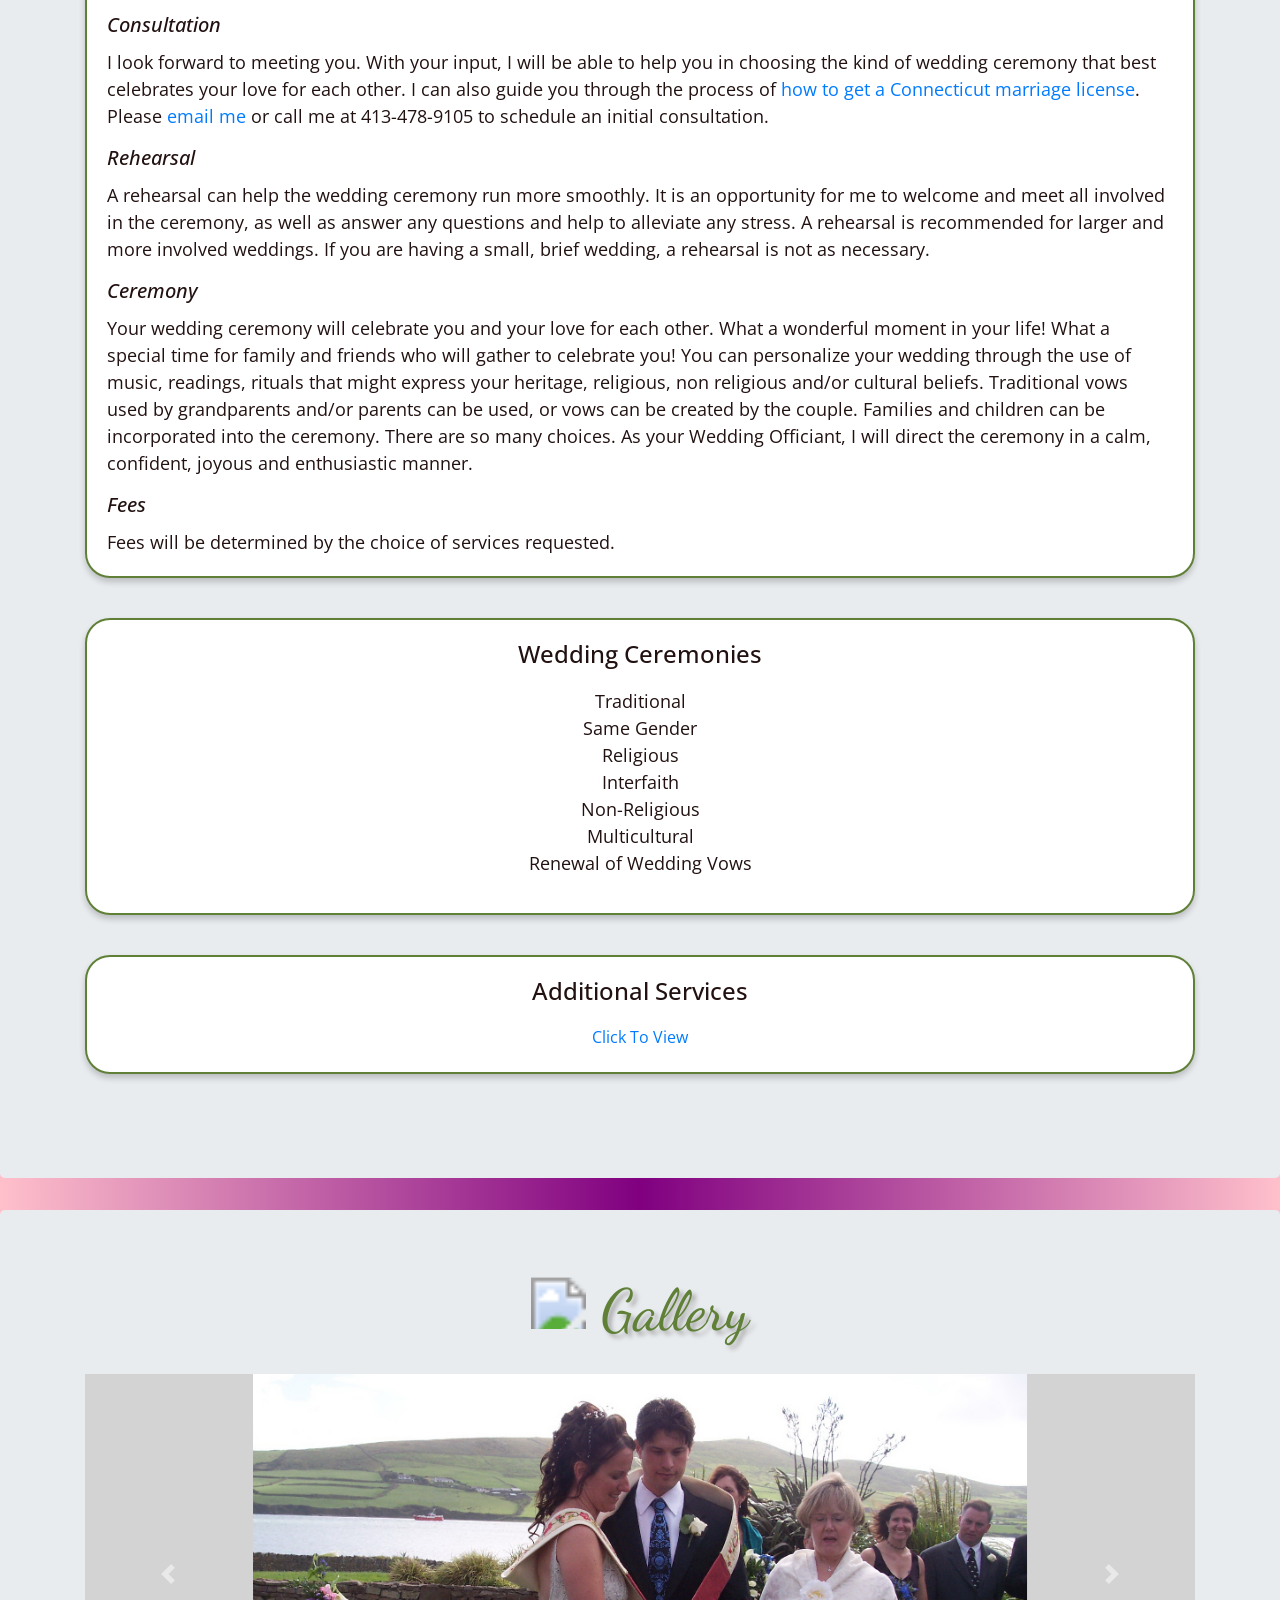
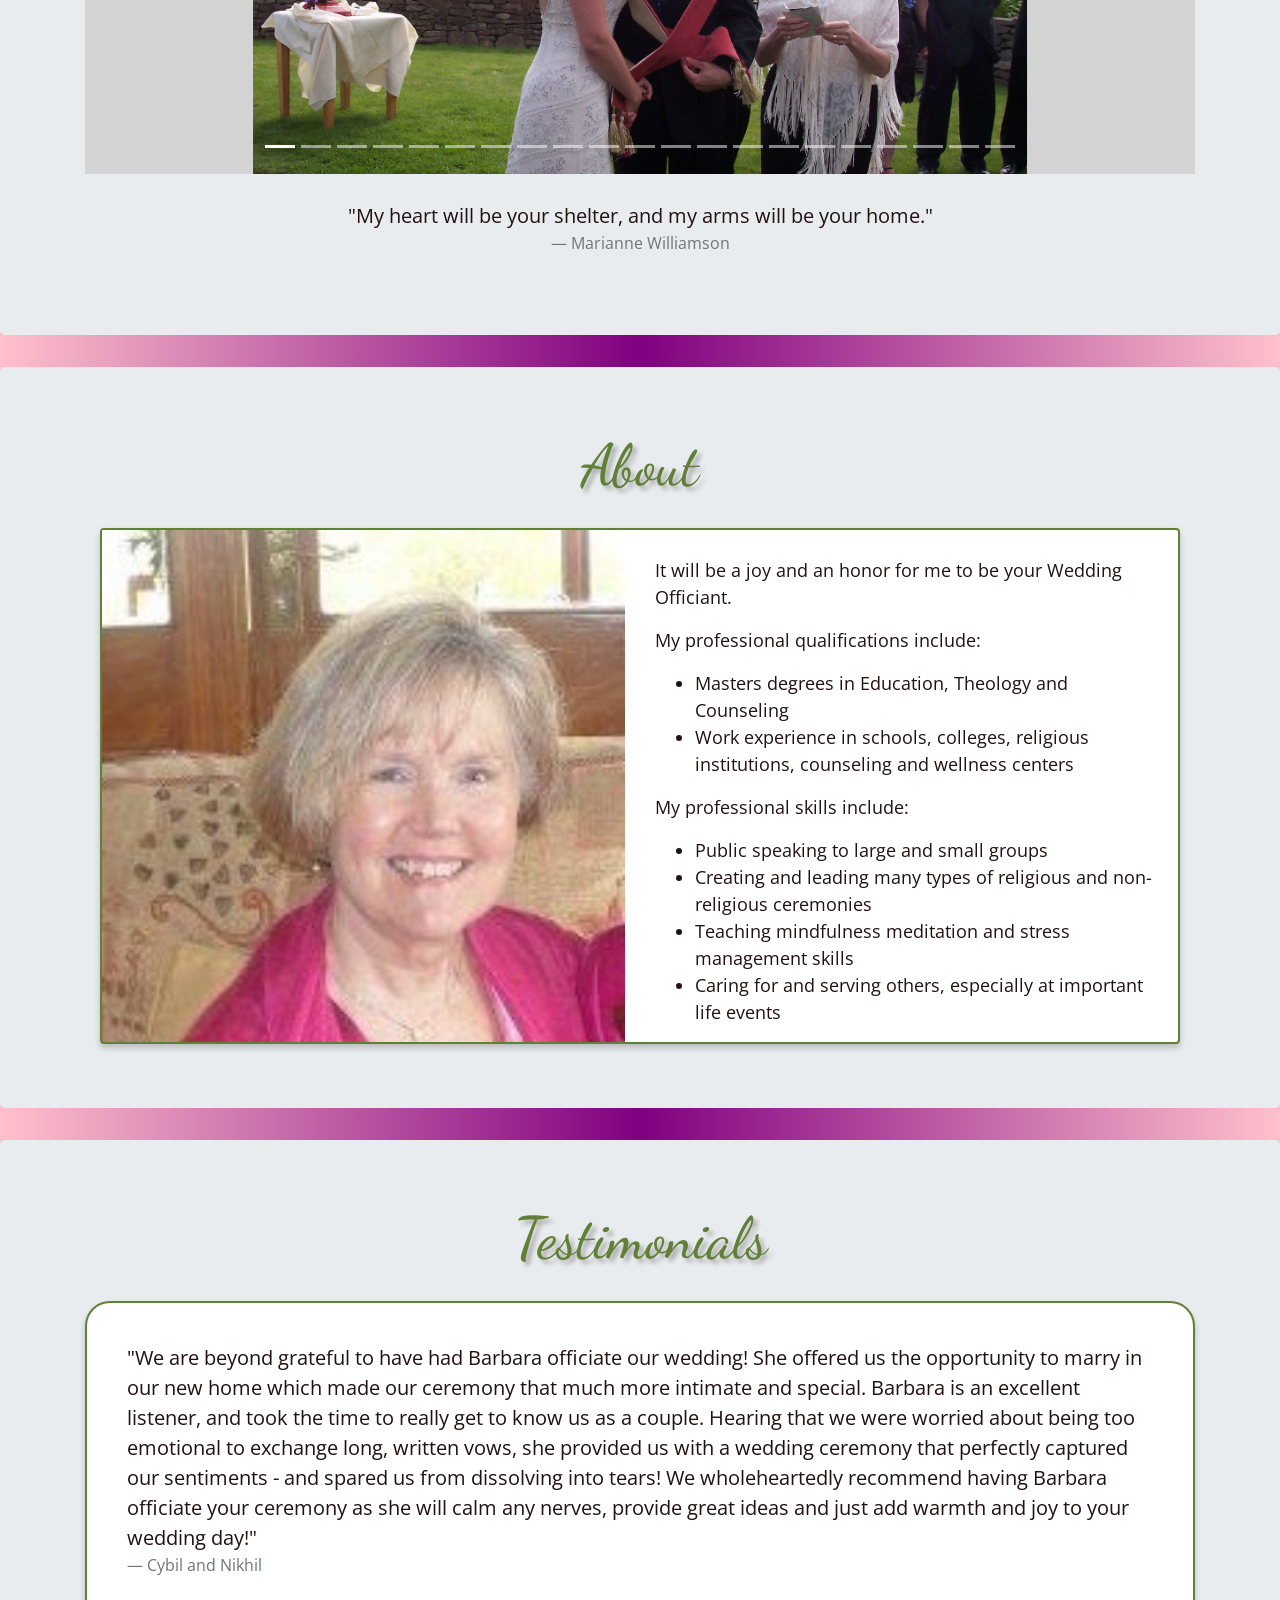
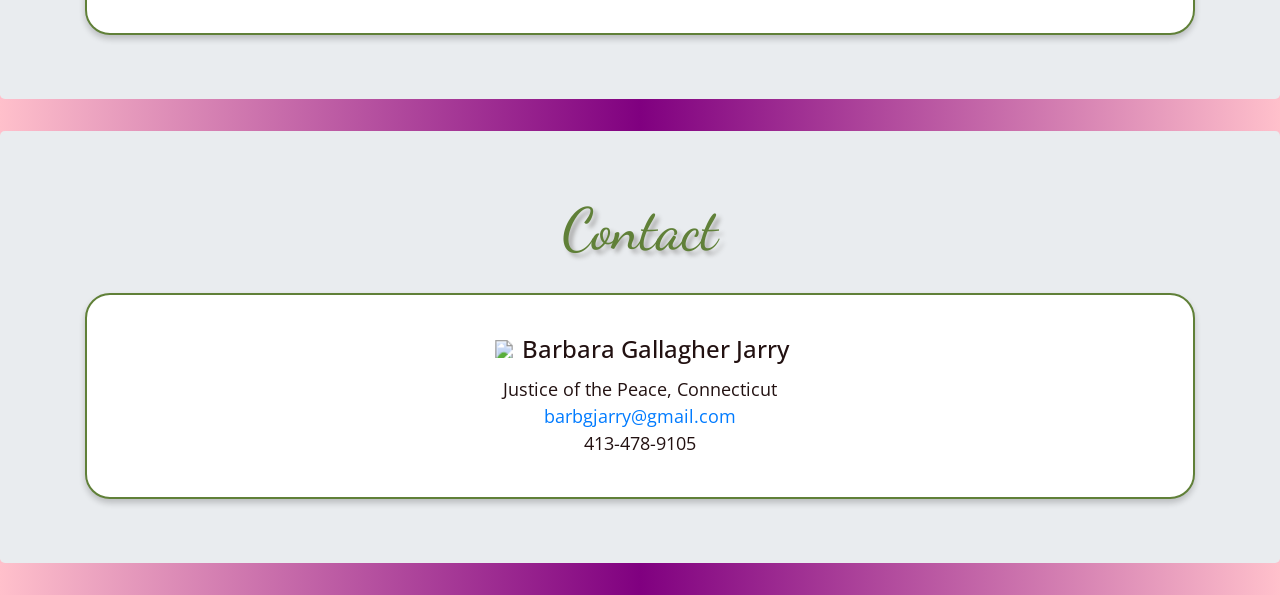
==== commit ece0a1e7: "updated styling" ====
--- a/index.html
+++ b/index.html
@@ -64,6 +64,9 @@
         <a class="nav-link" href="#about">About</a>
       </li>
       <li class="nav-item">
+        <a class="nav-link" href="#testimonials">Testimonials</a>
+      </li>
+      <li class="nav-item">
         <a class="nav-link" href="#contact">Contact</a>
       </li>
     </ul>
@@ -86,23 +89,7 @@
     <h3 class="text-center shadow-text subheader">
       Connecticut Justice of the Peace
     </h3>
-
   </div>
-
-  <!-- <div class="bottom-center-text">
-  <div class="shadow-text-purple big-text">
-  Circle of Love - 1
-</div>
-</div> -->
-
-<!-- <div id="main-image-caption">
-<figure class="figure no-margin-bottom">
-<figcaption class="figure-caption text-center">
-Wedding celebrated in Dingle, Ireland.
-</figcaption>
-</figure>
-</div> -->
-
 </div>
 
 <div class="text-center circle-of-love">
@@ -111,19 +98,13 @@
   </div>
 </div>
 
-<!-- <div class="text-center circle-of-love">
-<div class="shadow-text-purple big-text">
-Circle of Love - 3
-</div>
-</div> -->
-
 <!-- home / about -->
 <!-- Main jumbotron for a primary marketing message or call to action -->
 <div class="jumbotron">
 
-  <div class="container add-padding-to-text">
-
-    <div class="card box-shadow green-border rounded-border">
+  <div class="container">
+
+    <div class="card card-padding box-shadow green-border rounded-border">
       <div class="card-body">
         <div class="card-text">
           <p>
@@ -152,7 +133,7 @@
 
 
 <div class="jumbotron">
-  <div class="container add-padding-to-text anchor-for-navbar" id="services">
+  <div class="container anchor-for-navbar" id="services">
 
     <div class="page-header">
       <h1 class="text-center green-text">Services</h1>
@@ -607,67 +588,45 @@
           </div>
         </div>
       </section>
-
-
-
-
-
-
-
-
-
-      <!-- <div id="about-text" class="add-padding-to-text">
-      <div class="card box-shadow">
-      <figure class="figure no-margin-bottom">
-      <img class="card-img-top" src="assets/profile-0.jpg" alt="about image">
-    </figure>
-
-    <div class="card-body">
-    <div class="card-text">
-    <p>
-    I have worked in human services in the fields of psychology and spirituality for many years.
-  </p>
-  <p>
-  I have Masters degrees in Education, theology and counseling.
-</p>
-<p>
-I've worked in schools, hospitals, colleges, religious institutions, and counseling and wellness centers.
-</p>
-<p>
-I've worked as a teacher, counselor, chaplain, retreat director, trainer, creator and director of programs.
-</p>
-<p>
-I'm proud of my Irish heritage, and it's been an honor to perform weddings at home in the United States and in Ireland.
-</p>
-<p>
-My skills include:
-<ul>
-<li>public speaking to large and small groups</li>
-<li>creating and leading many types of religious and non-religious services</li>
-<li>teaching mindfulness meditation and stress management</li>
-<li>caring for and serving others, especially at important life events</li>
-</ul>
-</p>
-</div>
-</div>
-</div>
-</div> -->
-
 </div> <!-- /container -->
 </div> <!-- /jumbotron -->
 
+<!-- testimonials -->
+
+<div class="jumbotron">
+  <div class="container anchor-for-navbar" id="testimonials">
+
+    <div class="text-center">
+      <div class="page-header">
+        <h1 class="green-text">Testimonials</h1>
+      </div>
+
+      <div class="card card-padding box-shadow green-border rounded-border">
+        <div class="card-body">
+          <div class="card-text">
+            <blockquote class="blockquote text-left">
+                "We are beyond grateful to have had Barbara officiate our wedding! She offered us the opportunity to marry in our new home which made our ceremony that much more intimate and special. Barbara is an excellent listener, and took the time to really get to know us as a couple. Hearing that we were worried about being too emotional to exchange long, written vows, she provided us with a wedding ceremony that perfectly captured our sentiments - and spared us from dissolving into tears! We wholeheartedly recommend having Barbara officiate your ceremony as she will calm any nerves, provide great ideas and just add warmth and joy to your wedding day!"
+              <footer class="blockquote-footer">Cybil and Nikhil</footer>
+            </blockquote>
+          </div>
+        </div>
+      </div>
+    </div>
+
+  </div> <!-- container -->
+</div>
+
 <!-- contact -->
-<!-- <div class="container" id="contact"> -->
 
 <div class="jumbotron">
-  <div class="container add-padding-to-text anchor-for-navbar" id="contact">
+  <div class="container anchor-for-navbar" id="contact">
 
     <div class="text-center">
       <div class="page-header">
         <h1 class="green-text">Contact</h1>
       </div>
 
-      <div class="card box-shadow green-border rounded-border">
+      <div class="card card-padding box-shadow green-border rounded-border">
         <div class="card-body">
           <h4 class="card-title">
             <svg width="24" height="18">
--- a/stylesheet.css
+++ b/stylesheet.css
@@ -69,7 +69,7 @@
 
 #process {
   margin-bottom: 40px;
-  padding: 20px;
+  /* padding: 20px; */
 }
 
 .added-margin {
@@ -204,6 +204,10 @@
   max-width: 50%;
 }
 
+.card-padding {
+  padding: 20px;
+}
+
 .card-img-about-profile-pic {
   color: #fff;
   height: 100%;
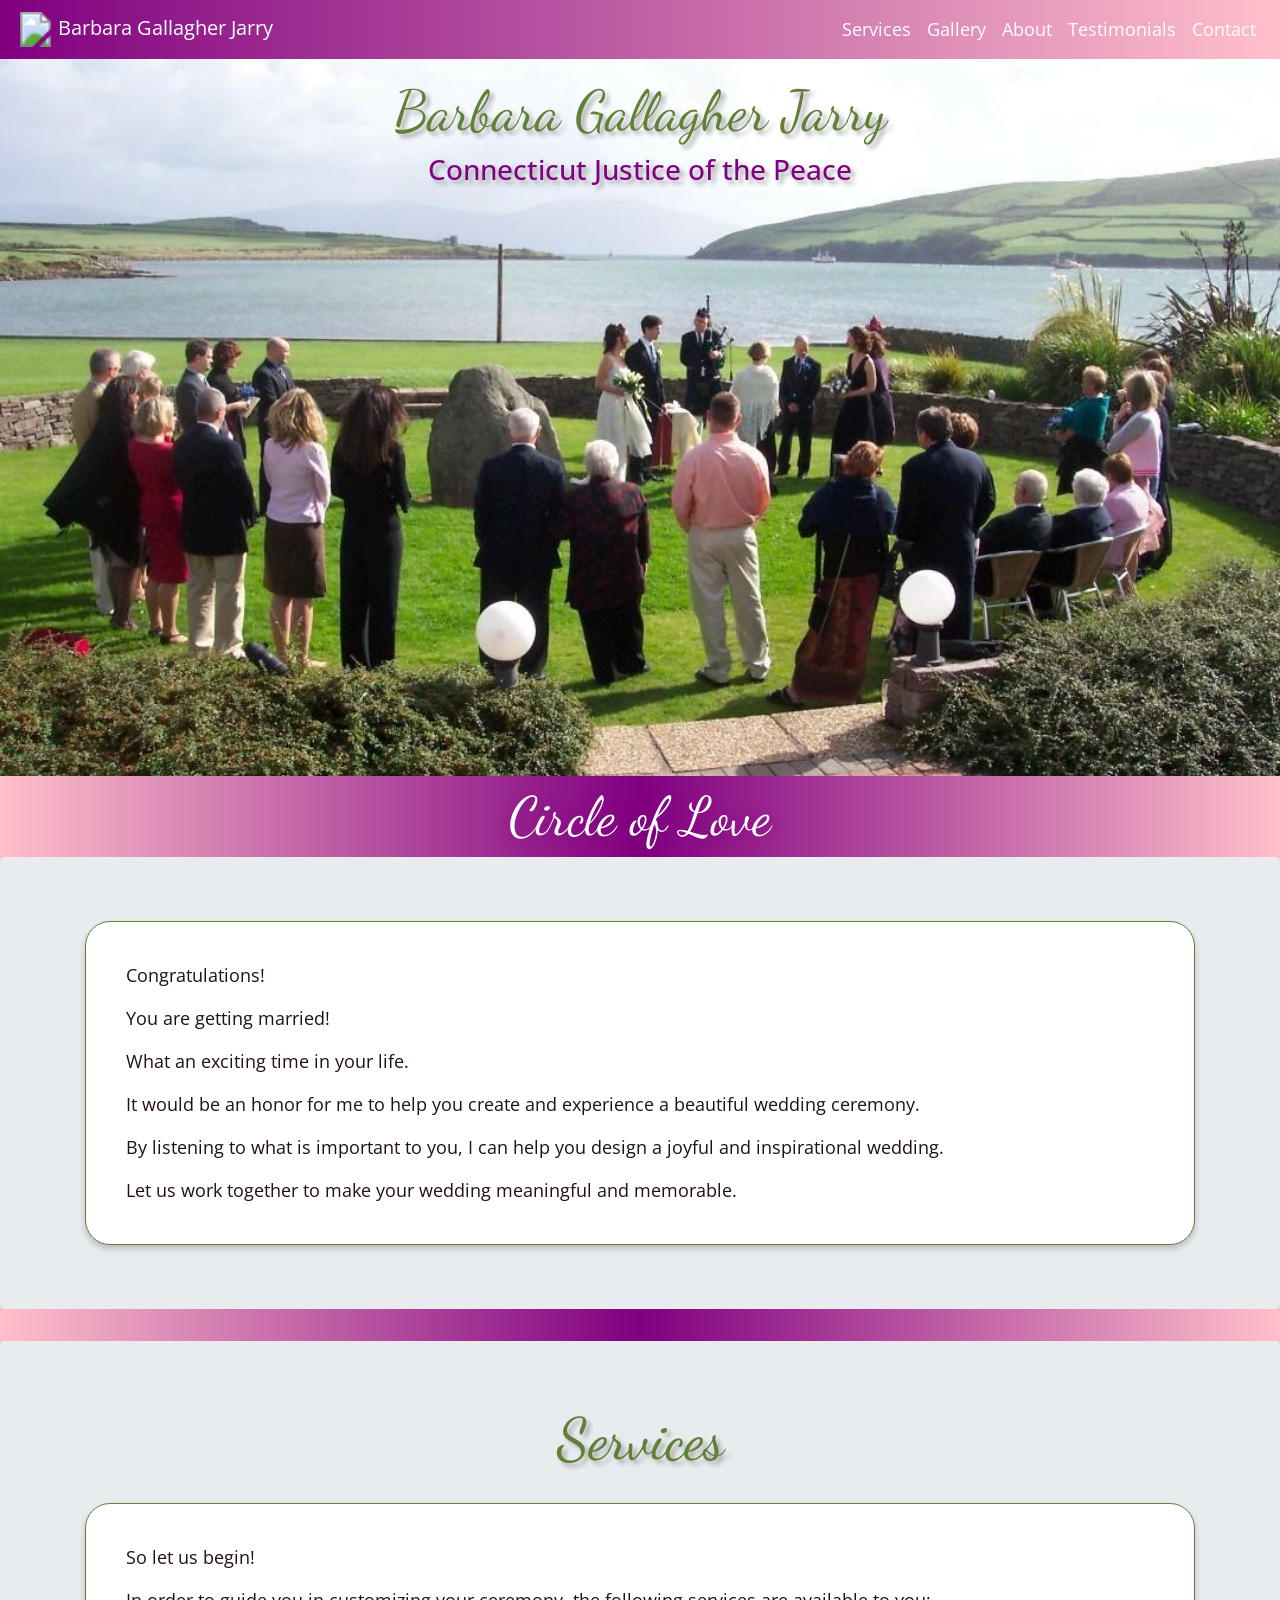
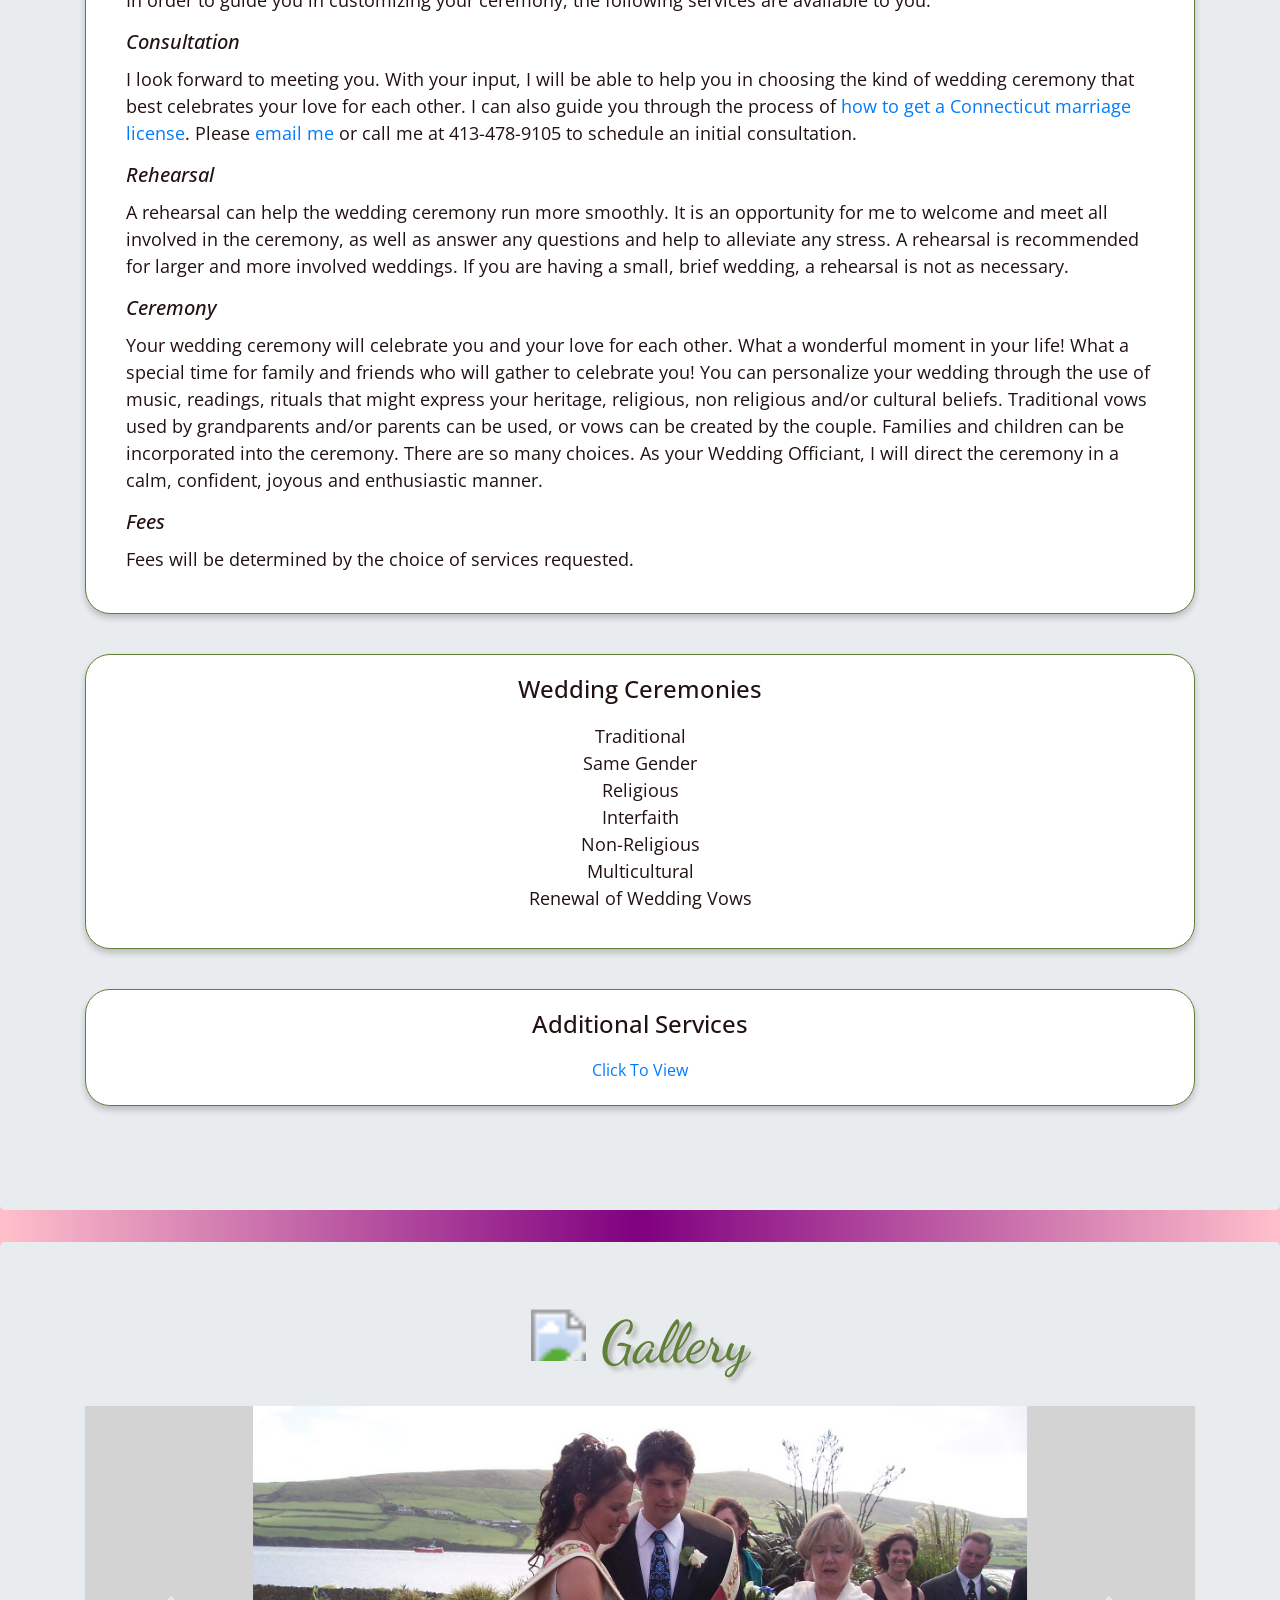
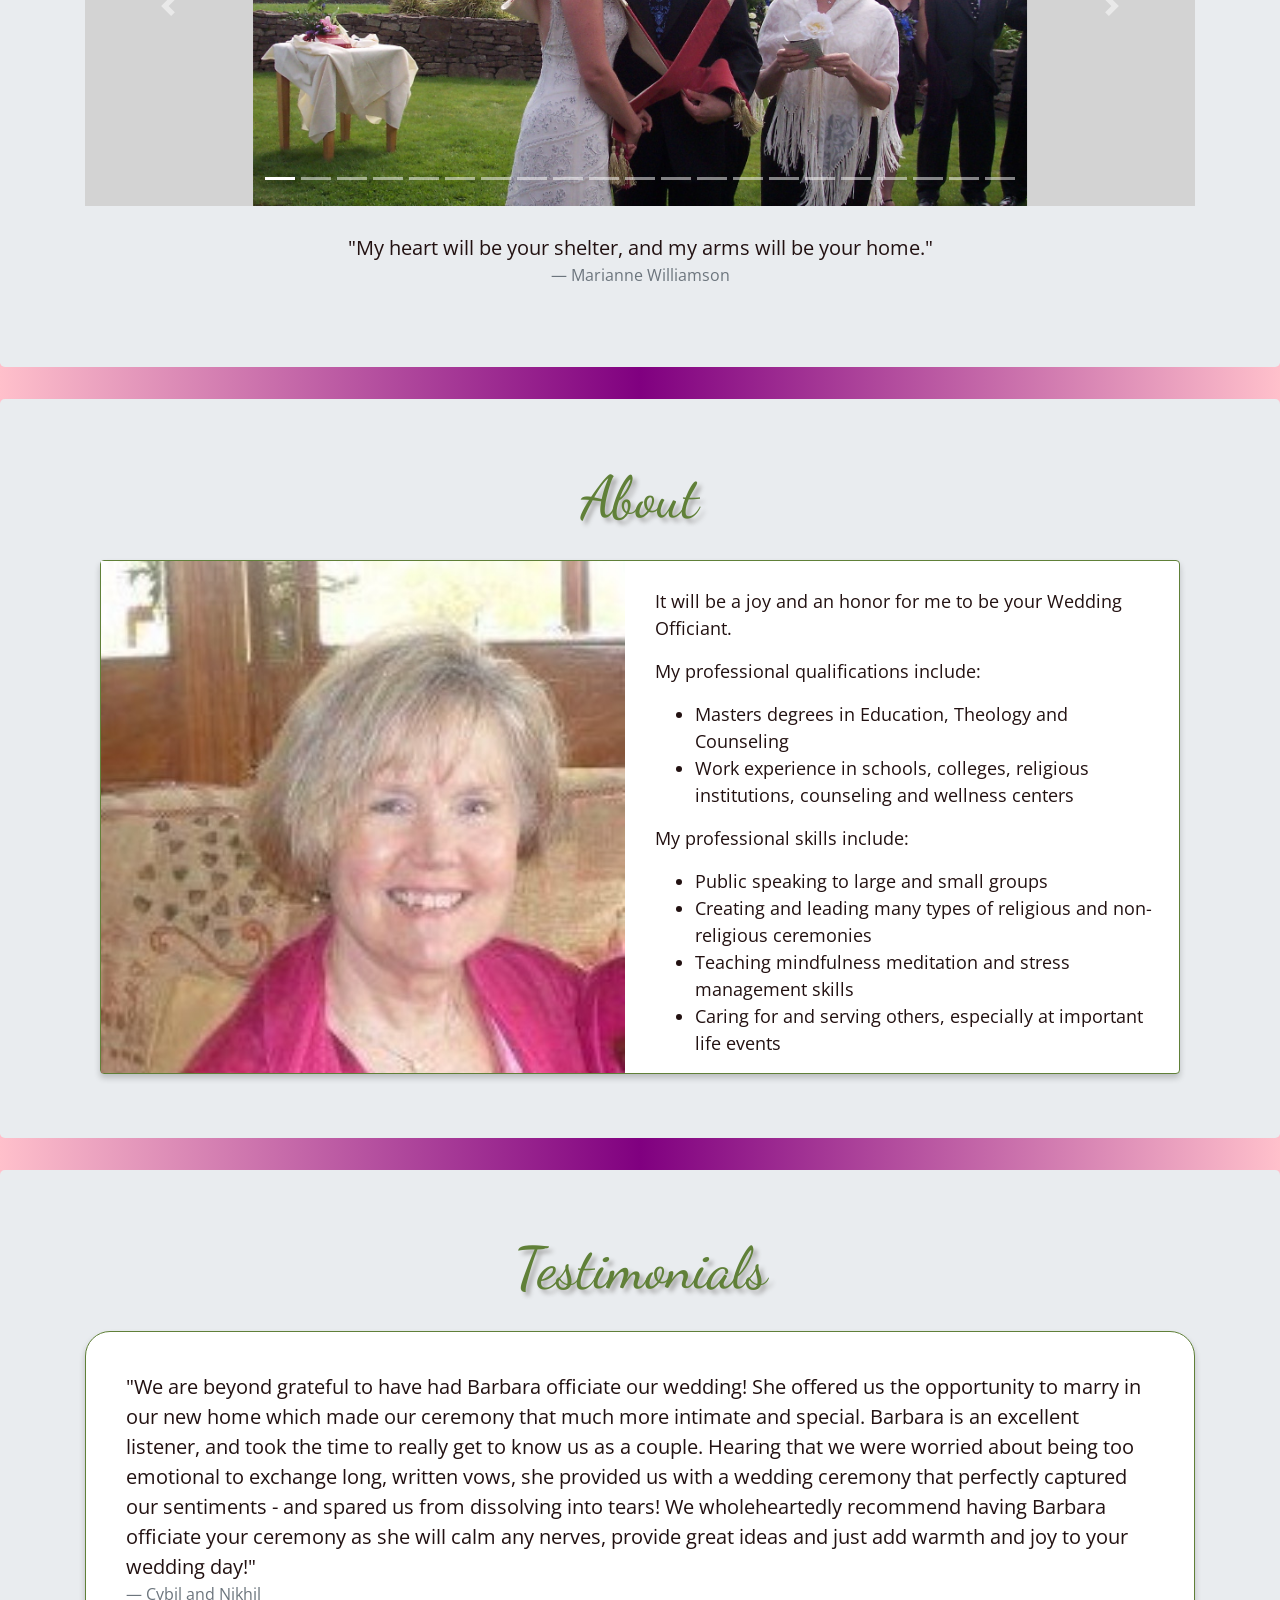
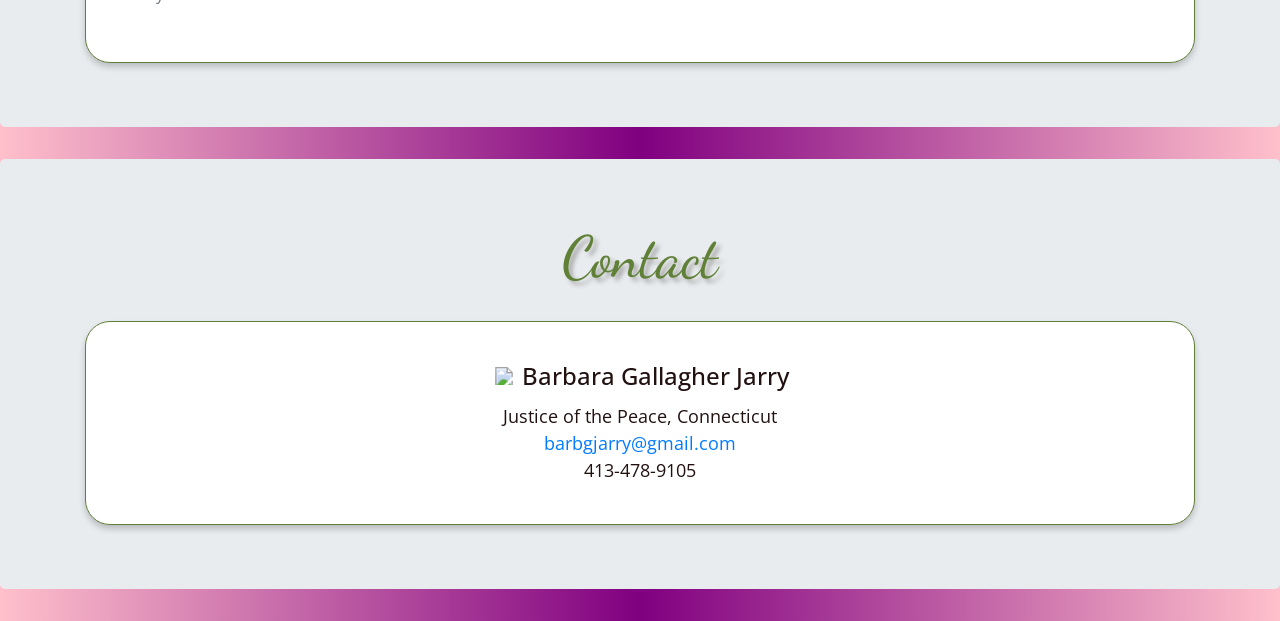
==== commit b85f5eb5: "more styling" ====
--- a/index.html
+++ b/index.html
@@ -139,7 +139,7 @@
       <h1 class="text-center green-text">Services</h1>
     </div>
 
-    <div class="card box-shadow green-border rounded-border" id="process">
+    <div class="card card-padding box-shadow green-border rounded-border" id="process">
       <!-- <div class="card-header text-center process-header">
       <h2 class="no-margin-bottom">Process</h2>
     </div> -->
--- a/stylesheet.css
+++ b/stylesheet.css
@@ -193,12 +193,6 @@
 }
 /* above is to center images in carousel horizontally and vertically */
 
-.add-padding-to-text {
-  padding-left: 15%;
-  padding-right: 15%;
-  /* background-color: black; */
-}
-
 .small-pic {
   /* max-height: 50%; */
   max-width: 50%;
@@ -231,7 +225,7 @@
 }
 
 .green-border {
-  border: 2px solid #608038;
+  border: 1px solid #608038;
   /* same color as green-text */
 }
 
@@ -264,12 +258,6 @@
 /* Smartphones (portrait and landscape) ----------- */
 /* @media screen and (max-width: 480px) { */
 @media screen and (max-width: 524px) {
-  .add-padding-to-text {
-    padding-left: 5%;
-    padding-right: 5%;
-    /* background-color: blue; */
-  }
-
   .mainheader {
     font-size: 42px;
   }
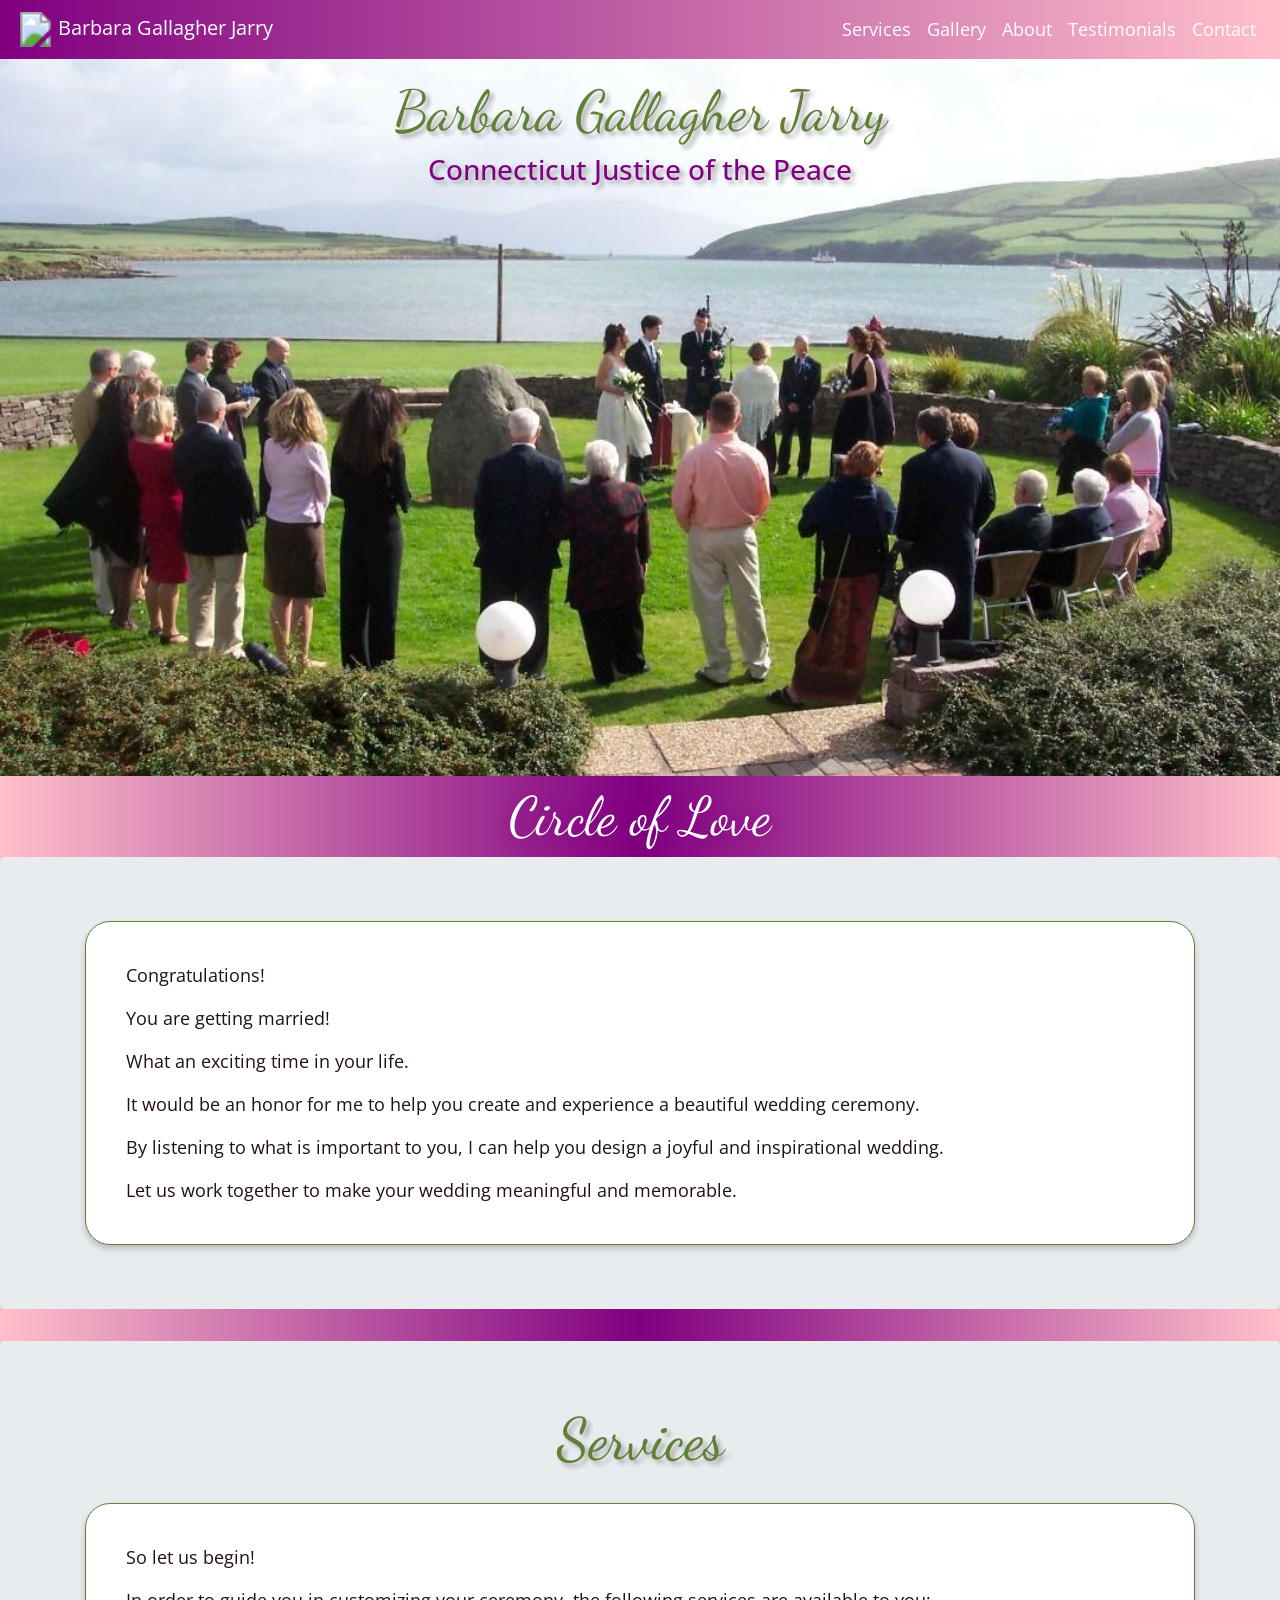
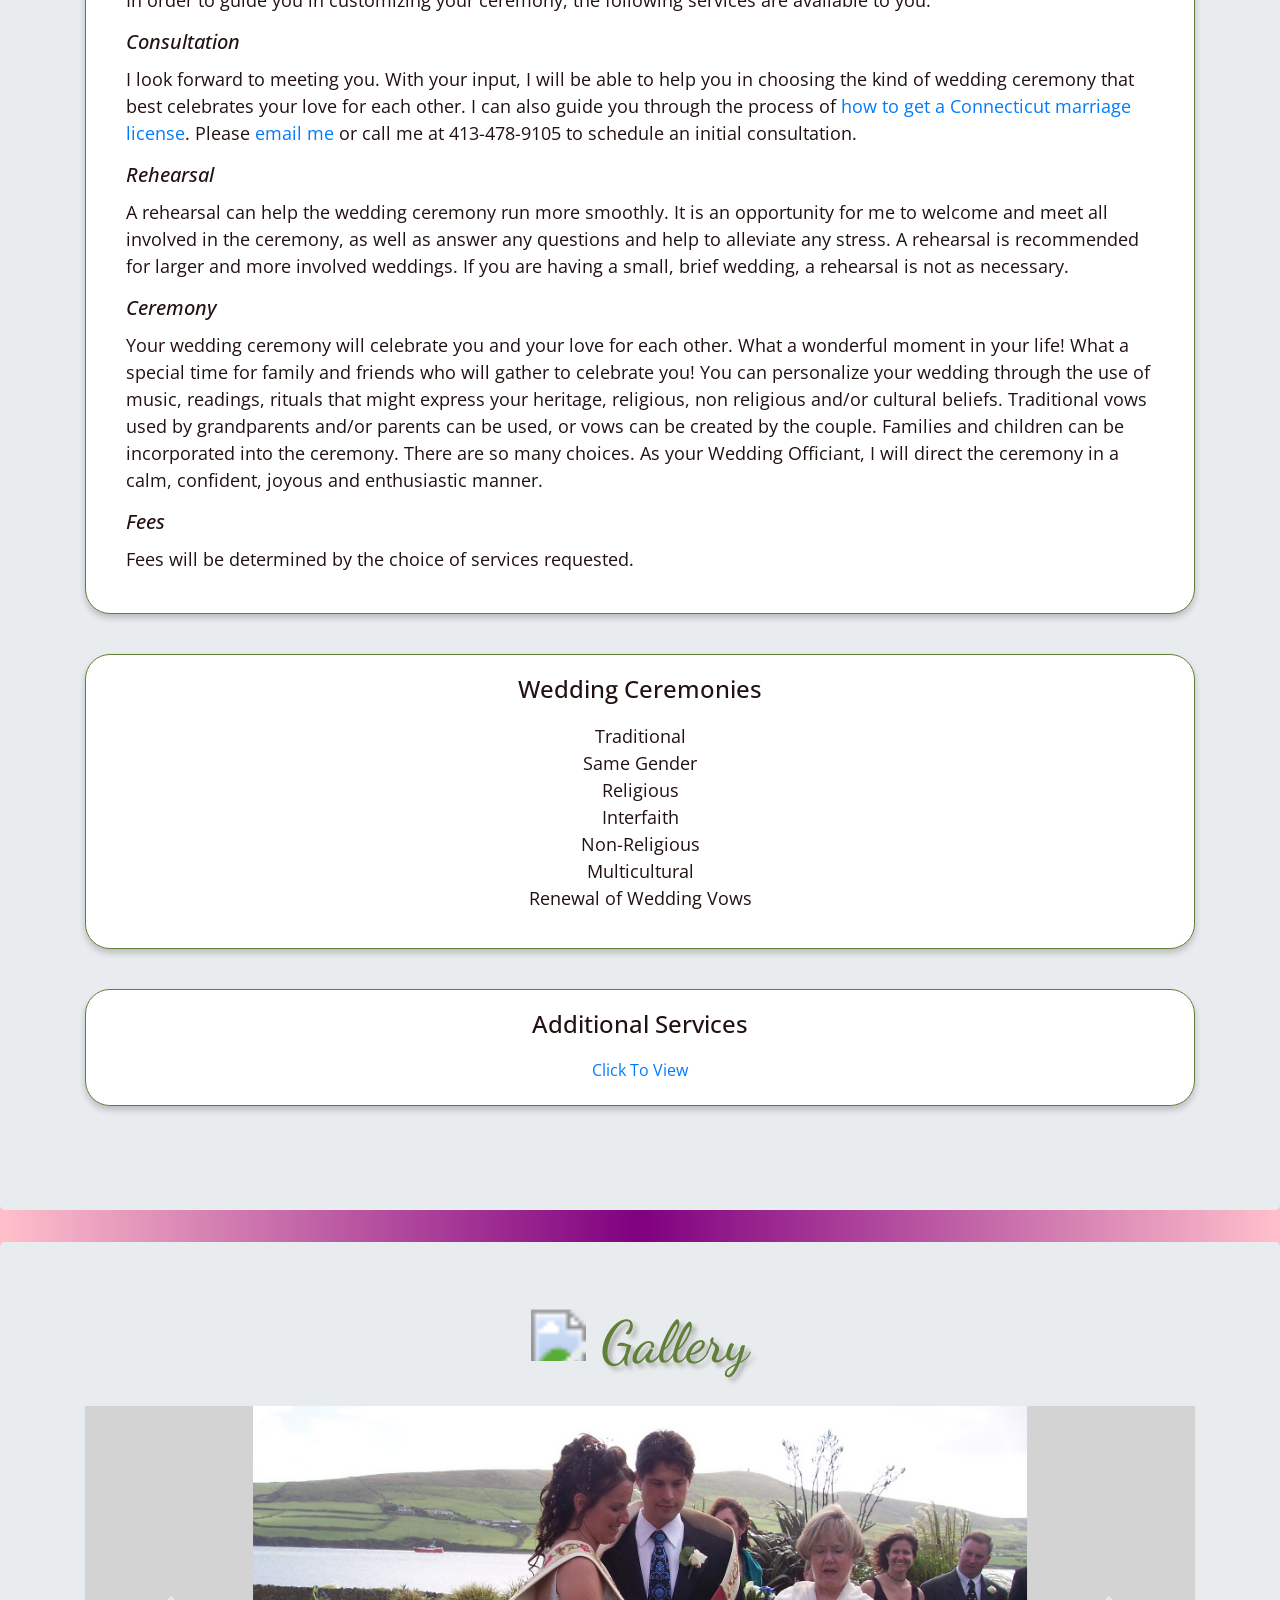
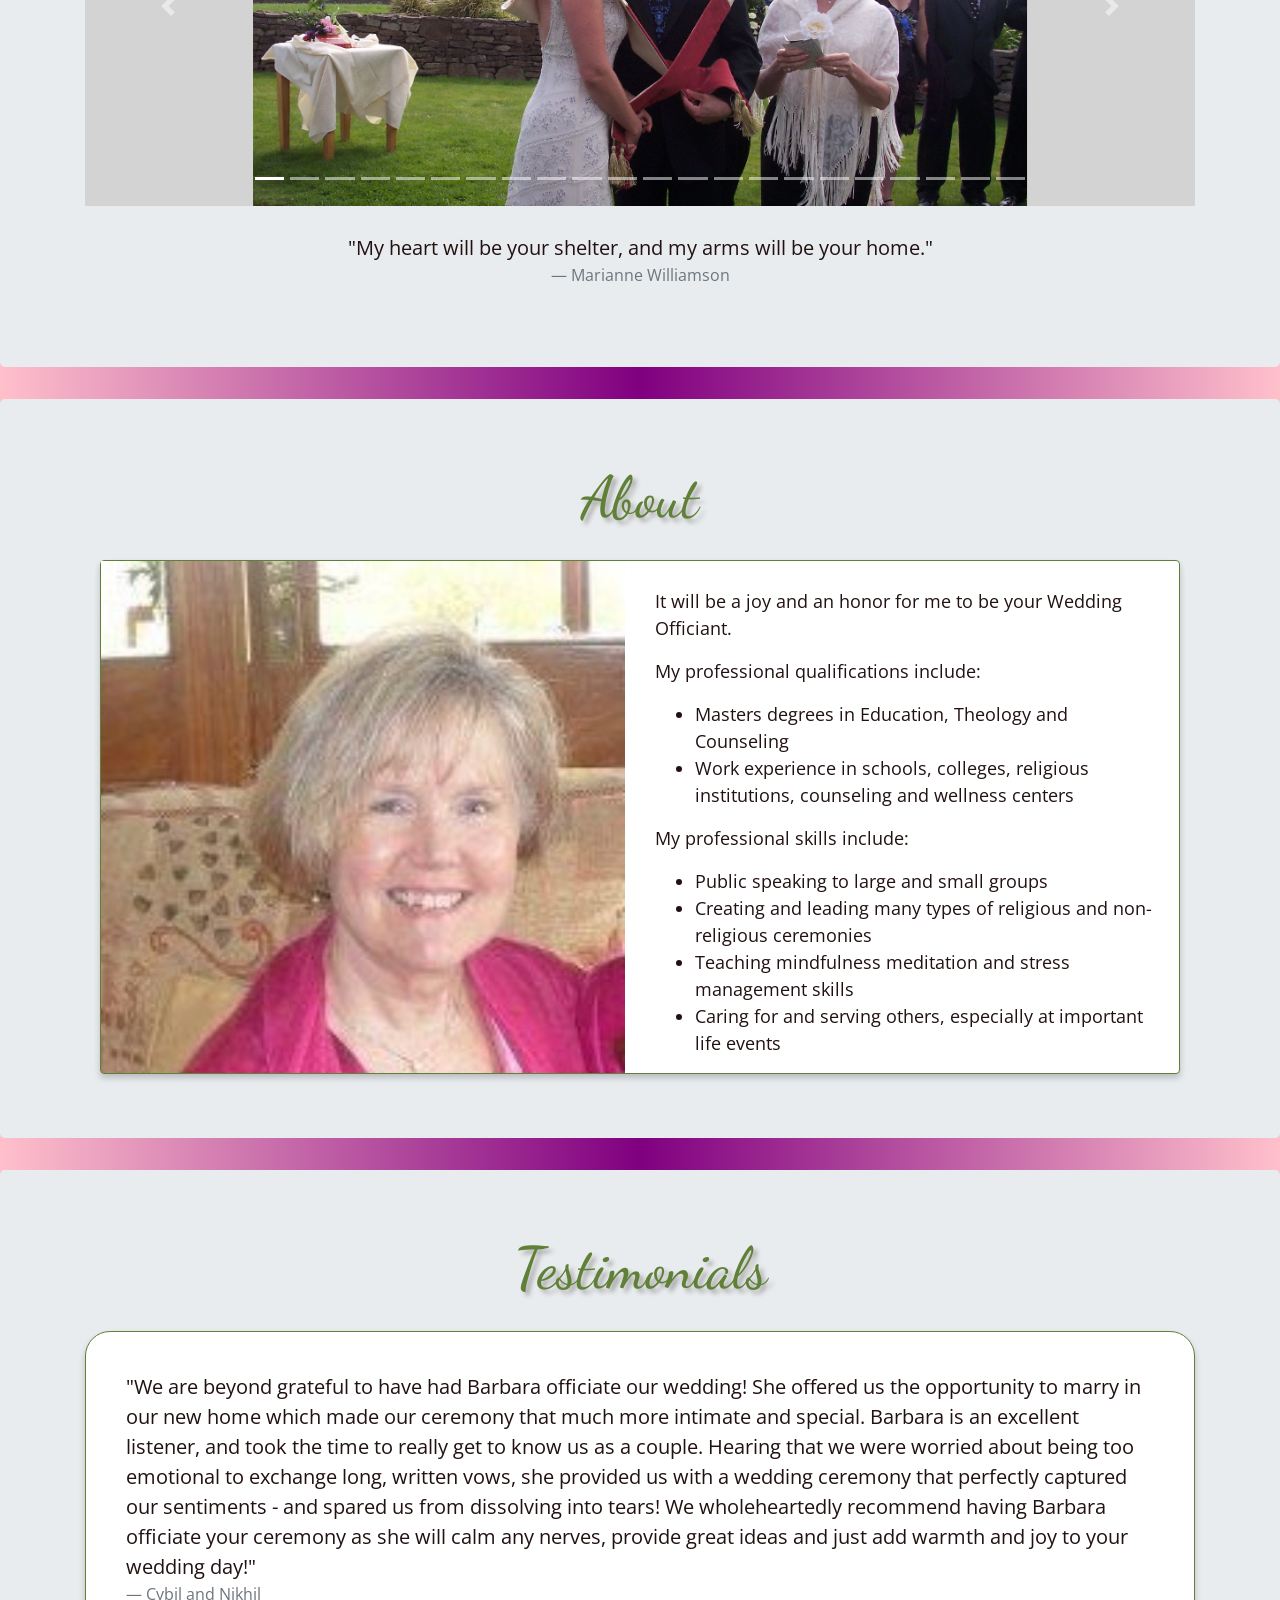
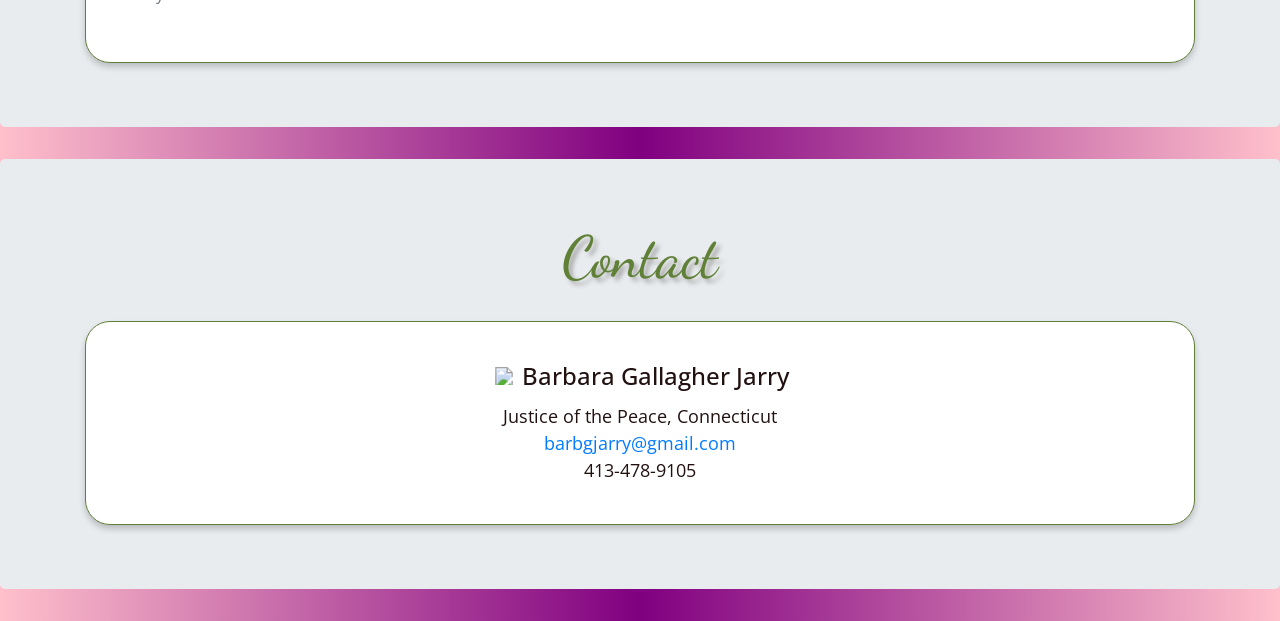
==== commit 5a2a2c71: "adding pic" ====
--- a/index.html
+++ b/index.html
@@ -294,6 +294,7 @@
       <li data-target="#myCarousel" data-slide-to="18"></li>
       <li data-target="#myCarousel" data-slide-to="19"></li>
       <li data-target="#myCarousel" data-slide-to="21"></li>
+      <li data-target="#myCarousel" data-slide-to="22"></li>
     </ol>
     <div class="carousel-inner">
 
@@ -500,6 +501,16 @@
       <div class="carousel-item">
         <img class="img-fluid"
         src="assets/gallery/pic-7.jpg"
+        alt="image">
+        <div class="container">
+          <div class="carousel-caption text-right">
+          </div>
+        </div>
+      </div>
+
+      <div class="carousel-item">
+        <img class="img-fluid"
+        src="assets/gallery/west-haven-wedding.jpg"
         alt="image">
         <div class="container">
           <div class="carousel-caption text-right">
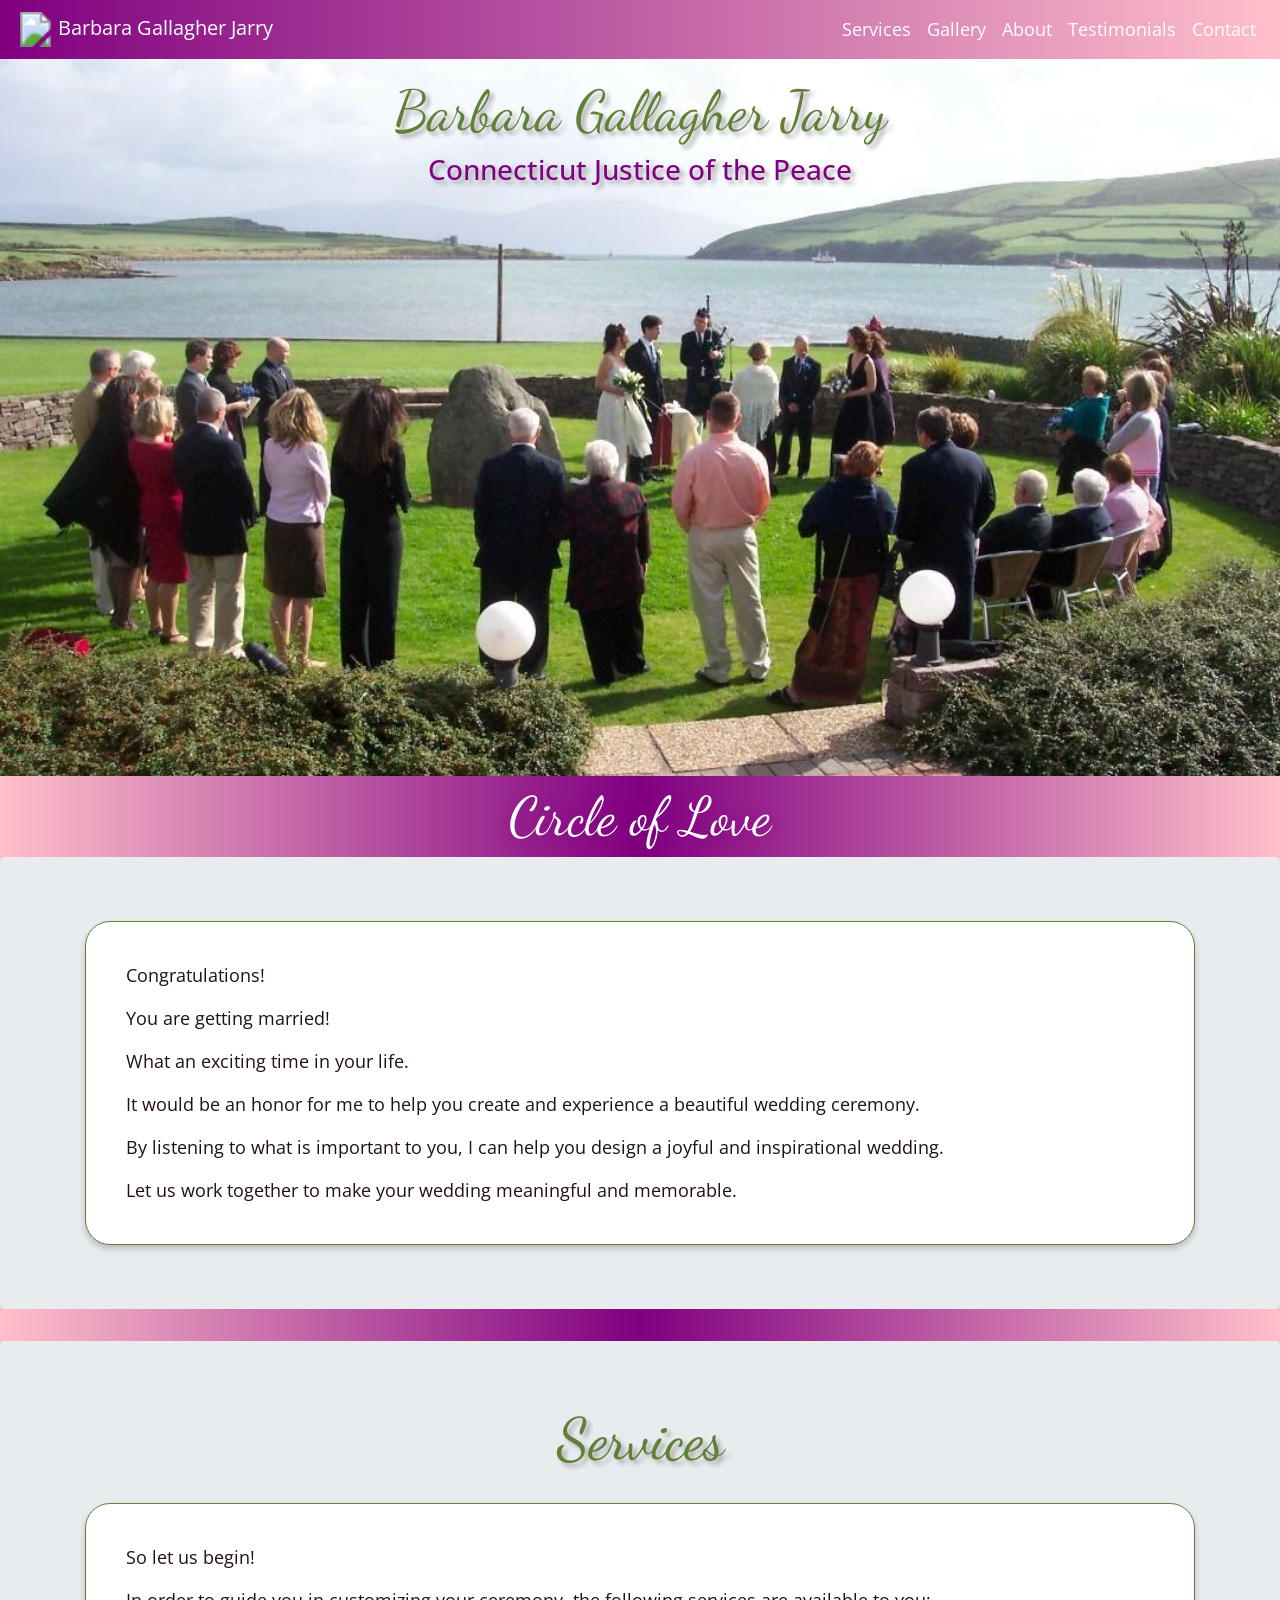
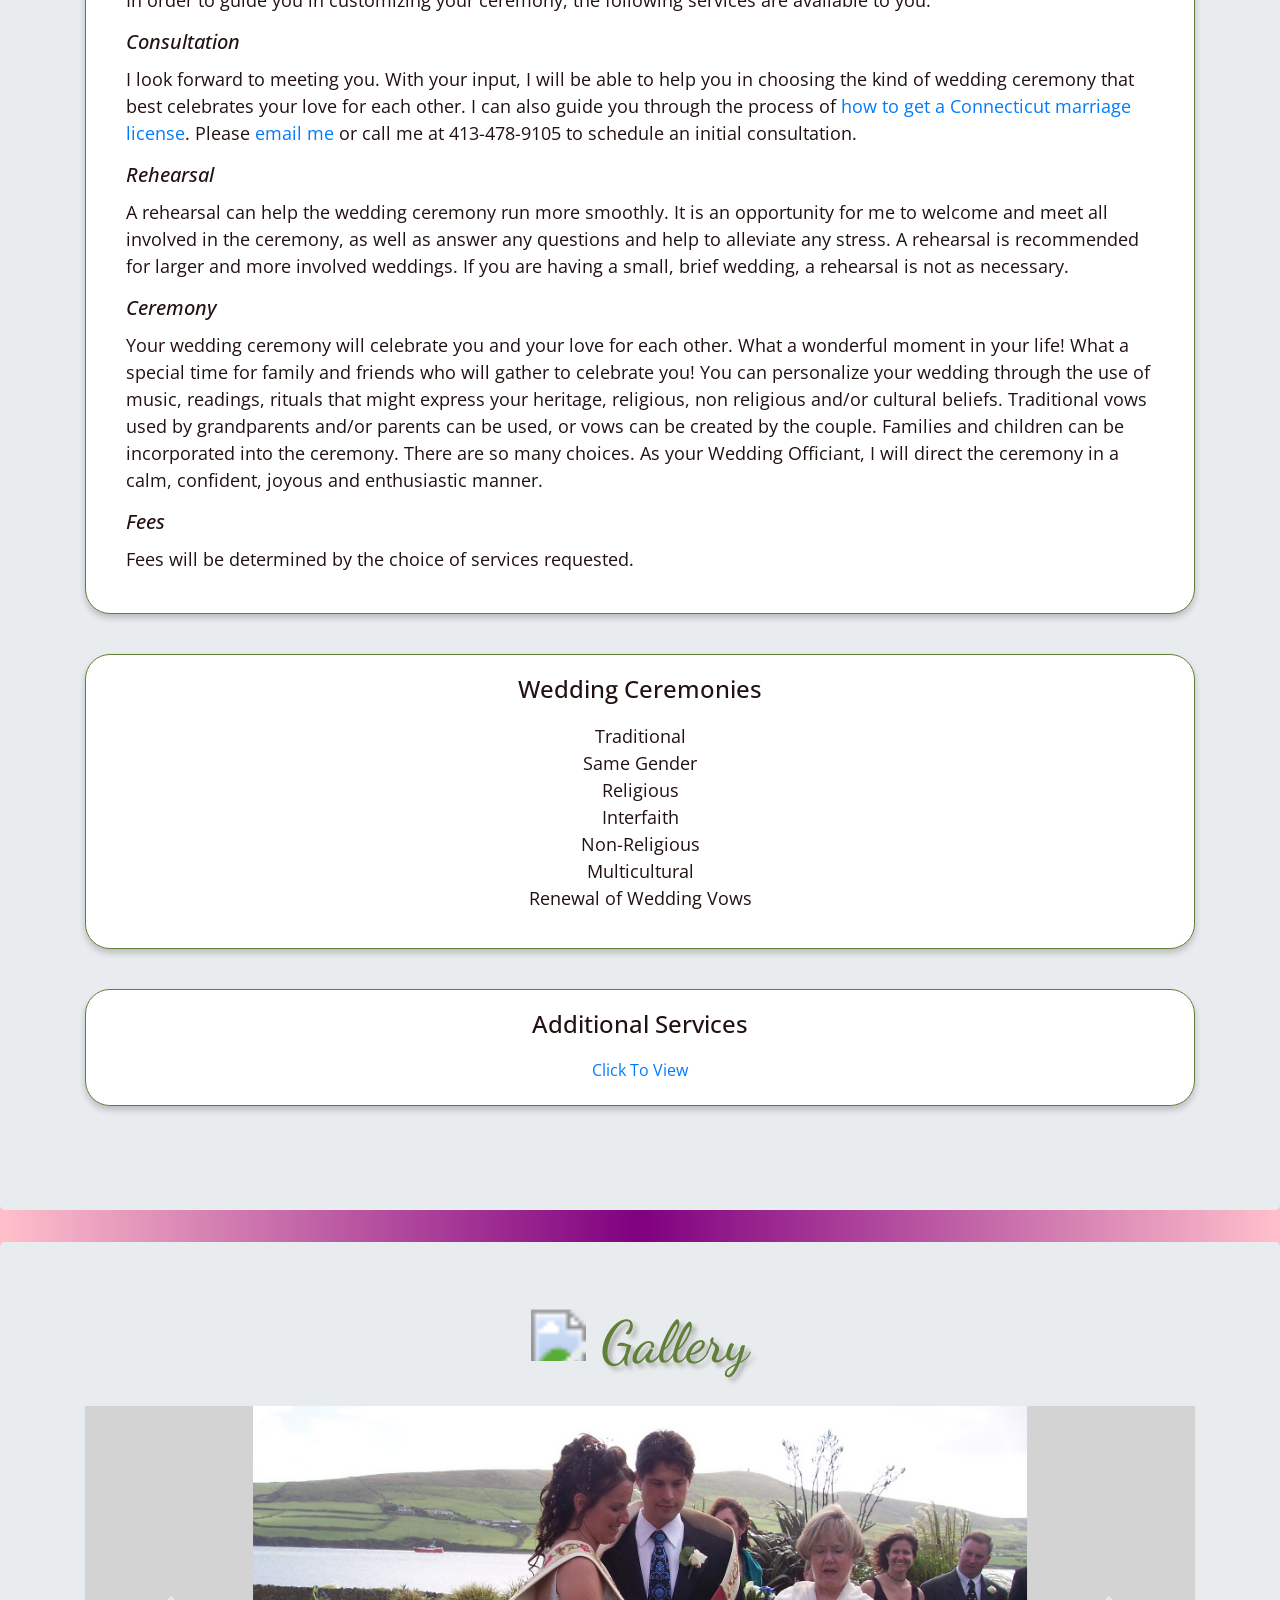
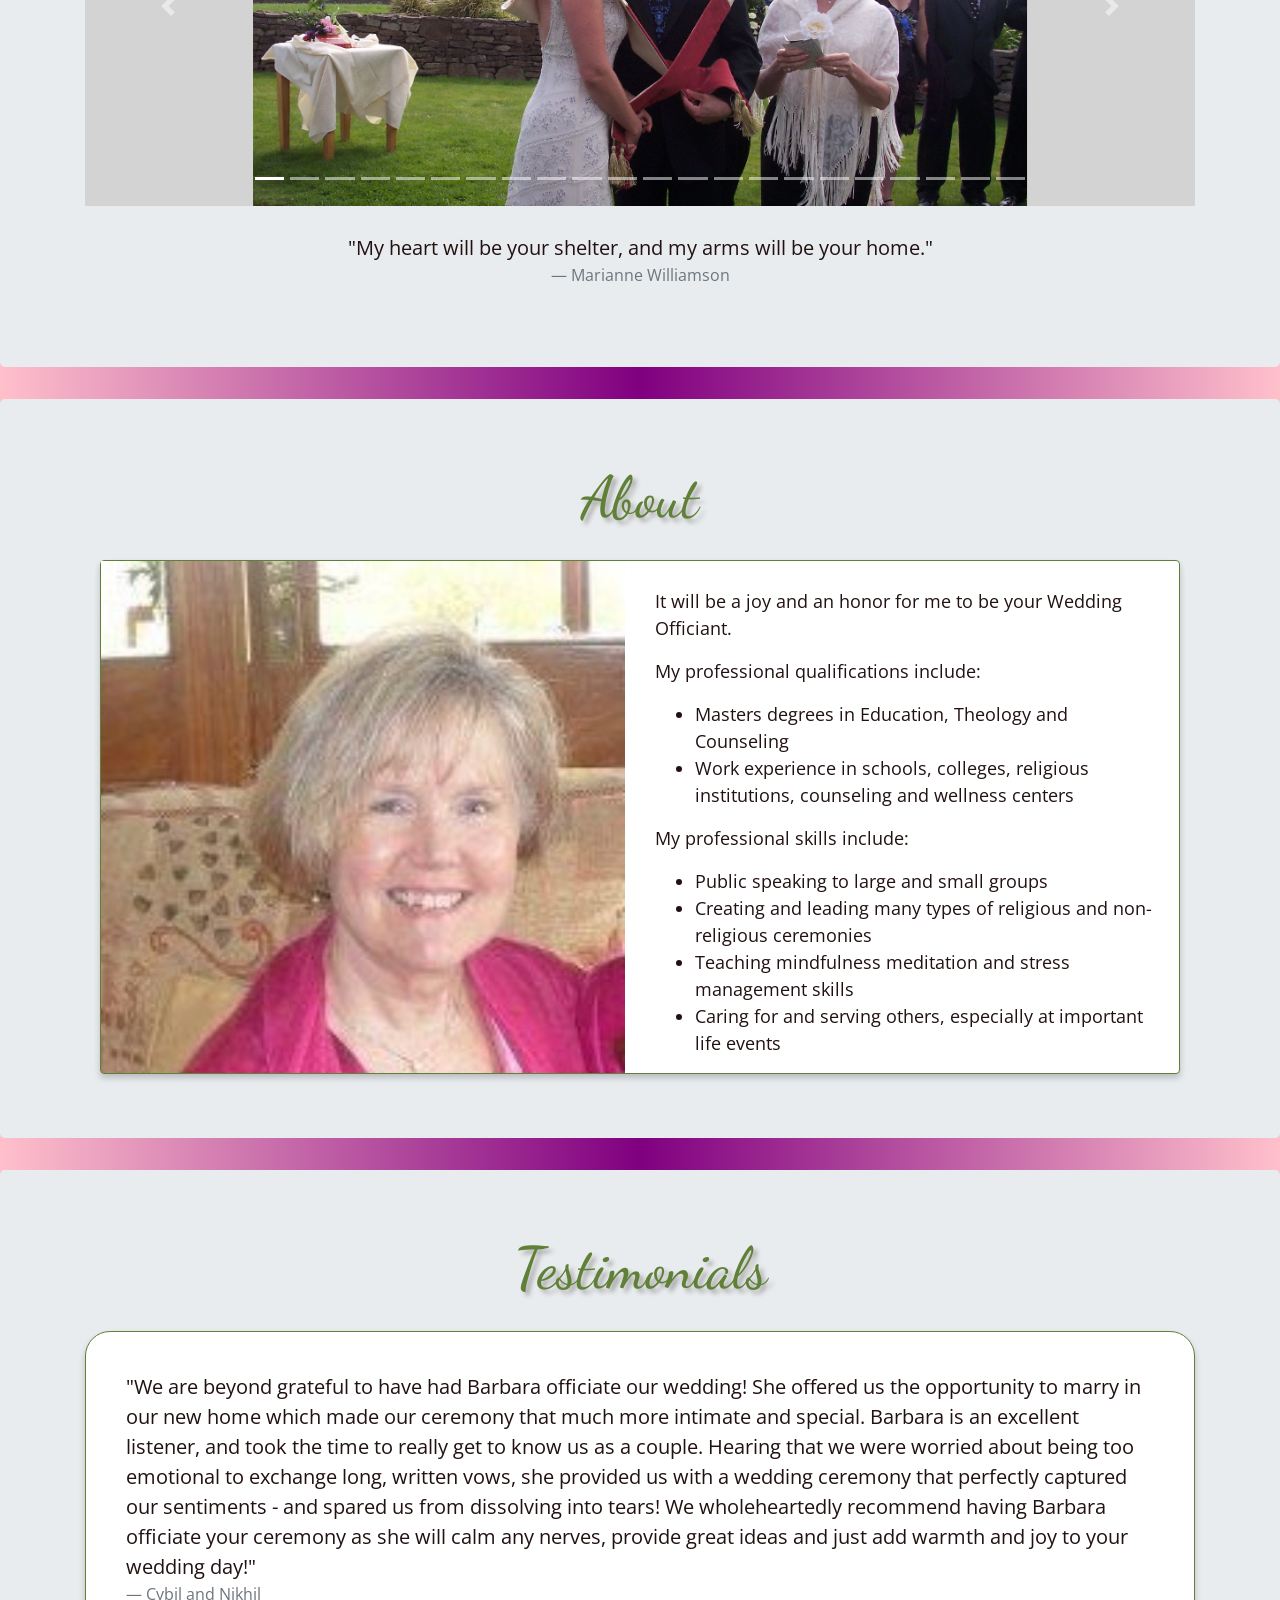
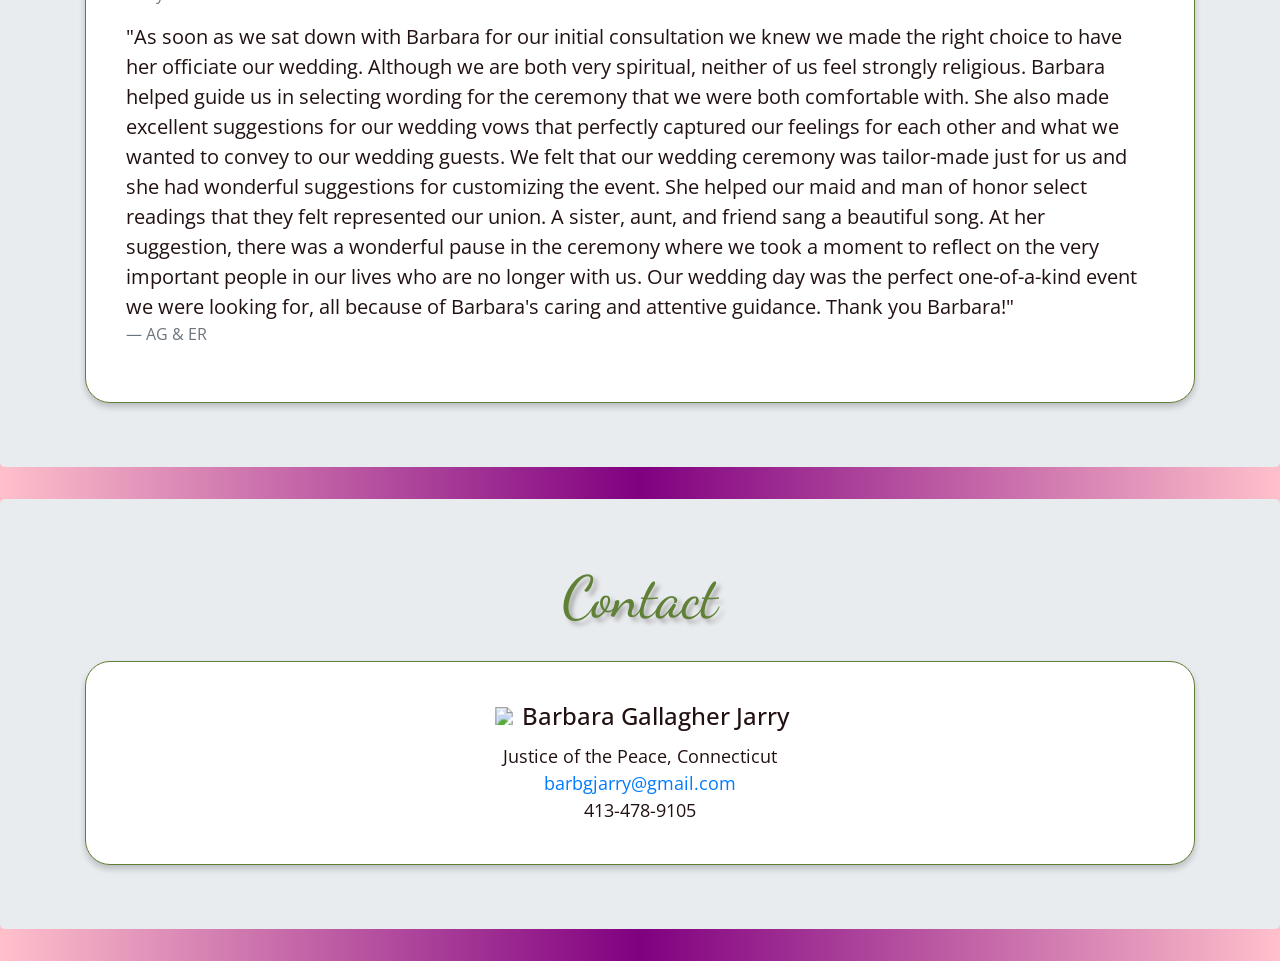
==== commit cc4772e6: "updating testimonials" ====
--- a/index.html
+++ b/index.html
@@ -245,8 +245,6 @@
   </div>
 </div> <!-- container -->
 </div> <!-- jumbotron -->
-
-<!-- testimonials -->
 
 <!-- gallery of images -->
 <div class="jumbotron">
@@ -619,6 +617,10 @@
                 "We are beyond grateful to have had Barbara officiate our wedding! She offered us the opportunity to marry in our new home which made our ceremony that much more intimate and special. Barbara is an excellent listener, and took the time to really get to know us as a couple. Hearing that we were worried about being too emotional to exchange long, written vows, she provided us with a wedding ceremony that perfectly captured our sentiments - and spared us from dissolving into tears! We wholeheartedly recommend having Barbara officiate your ceremony as she will calm any nerves, provide great ideas and just add warmth and joy to your wedding day!"
               <footer class="blockquote-footer">Cybil and Nikhil</footer>
             </blockquote>
+            <blockquote class="blockquote text-left">
+              "As soon as we sat down with Barbara for our initial consultation we knew we made the right choice to have her officiate our wedding. Although we are both very spiritual, neither of us feel strongly religious. Barbara helped guide us in selecting wording for the ceremony that we were both comfortable with. She also made excellent suggestions for our wedding vows that perfectly captured our feelings for each other and what we wanted to convey to our wedding guests. We felt that our wedding ceremony was tailor-made just for us and she had wonderful suggestions for customizing the event. She helped our maid and man of honor select readings that they felt represented our union. A sister, aunt, and friend sang a beautiful song. At her suggestion, there was a wonderful pause in the ceremony where we took a moment to reflect on the very important people in our lives who are no longer with us. Our wedding day was the perfect one-of-a-kind event we were looking for, all because of Barbara's caring and attentive guidance. Thank you Barbara!"
+              <footer class="blockquote-footer">AG & ER</footer>
+            </blockquote>
           </div>
         </div>
       </div>
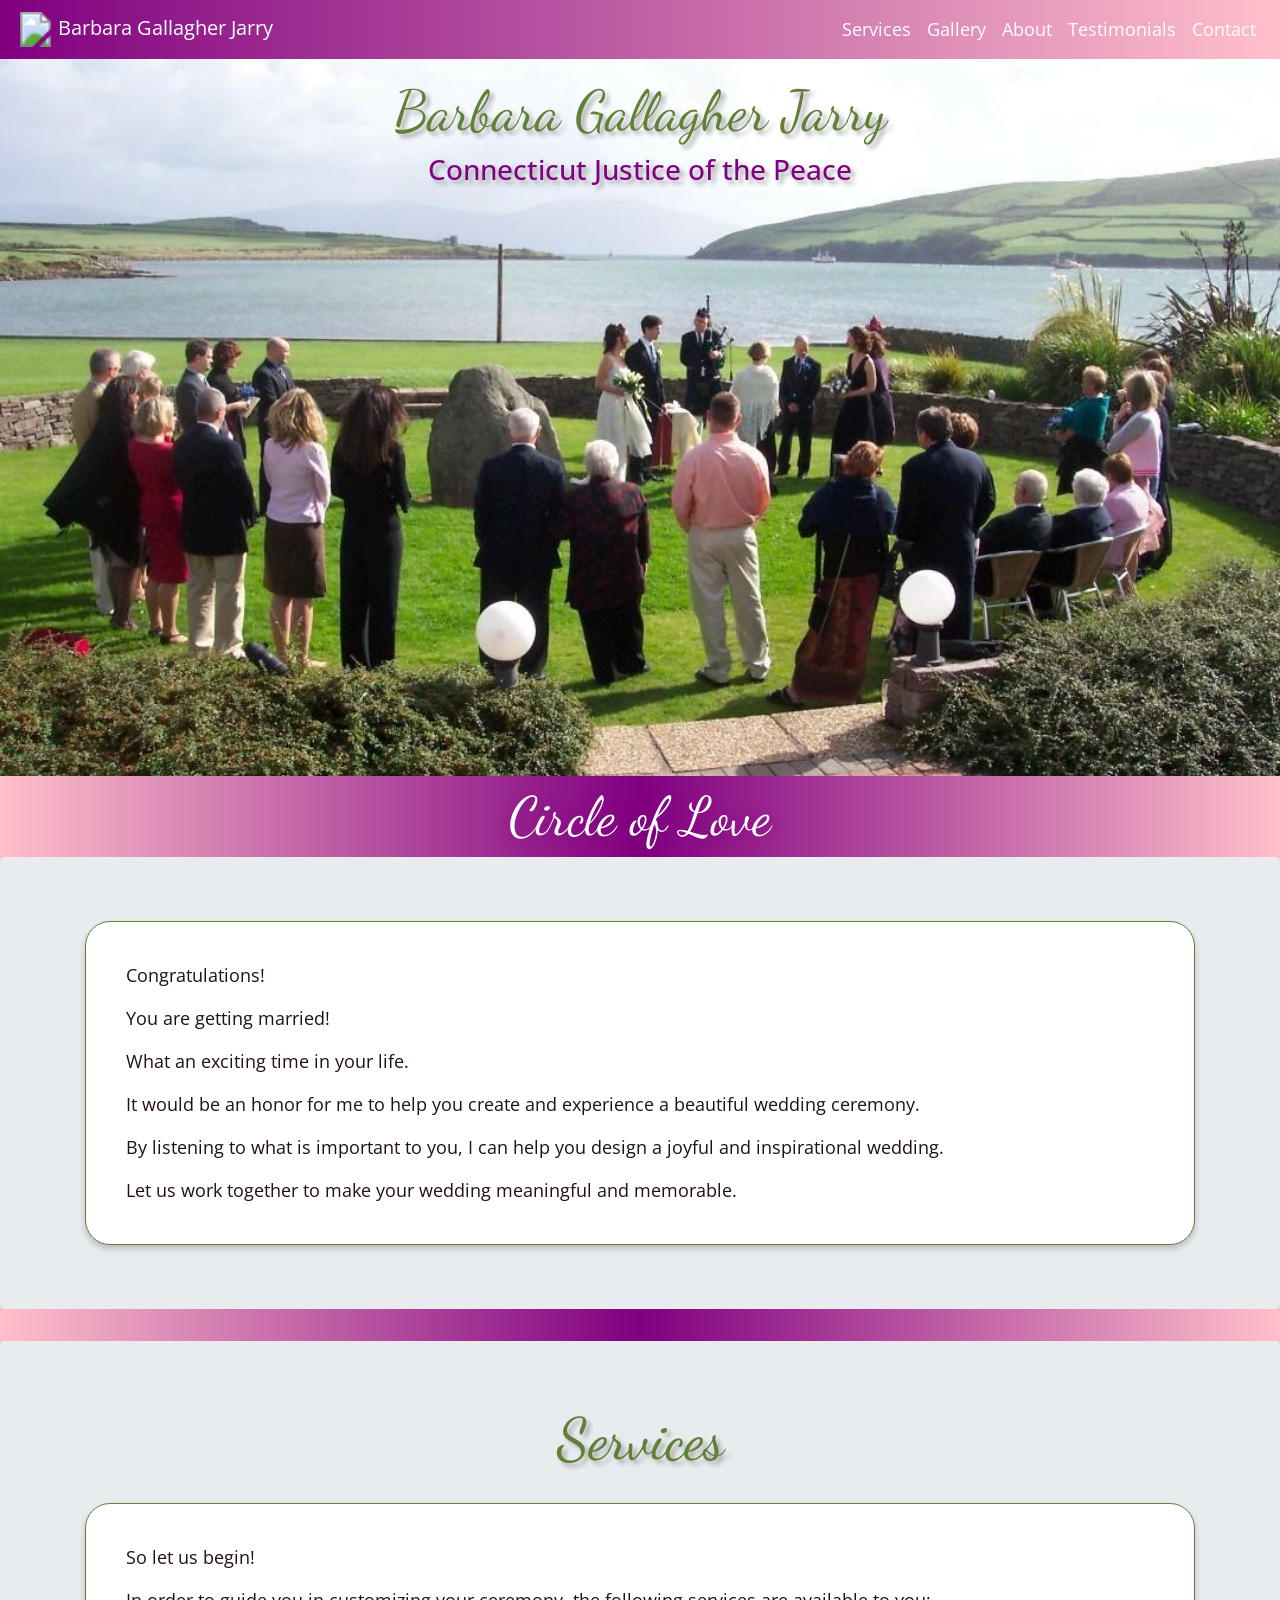
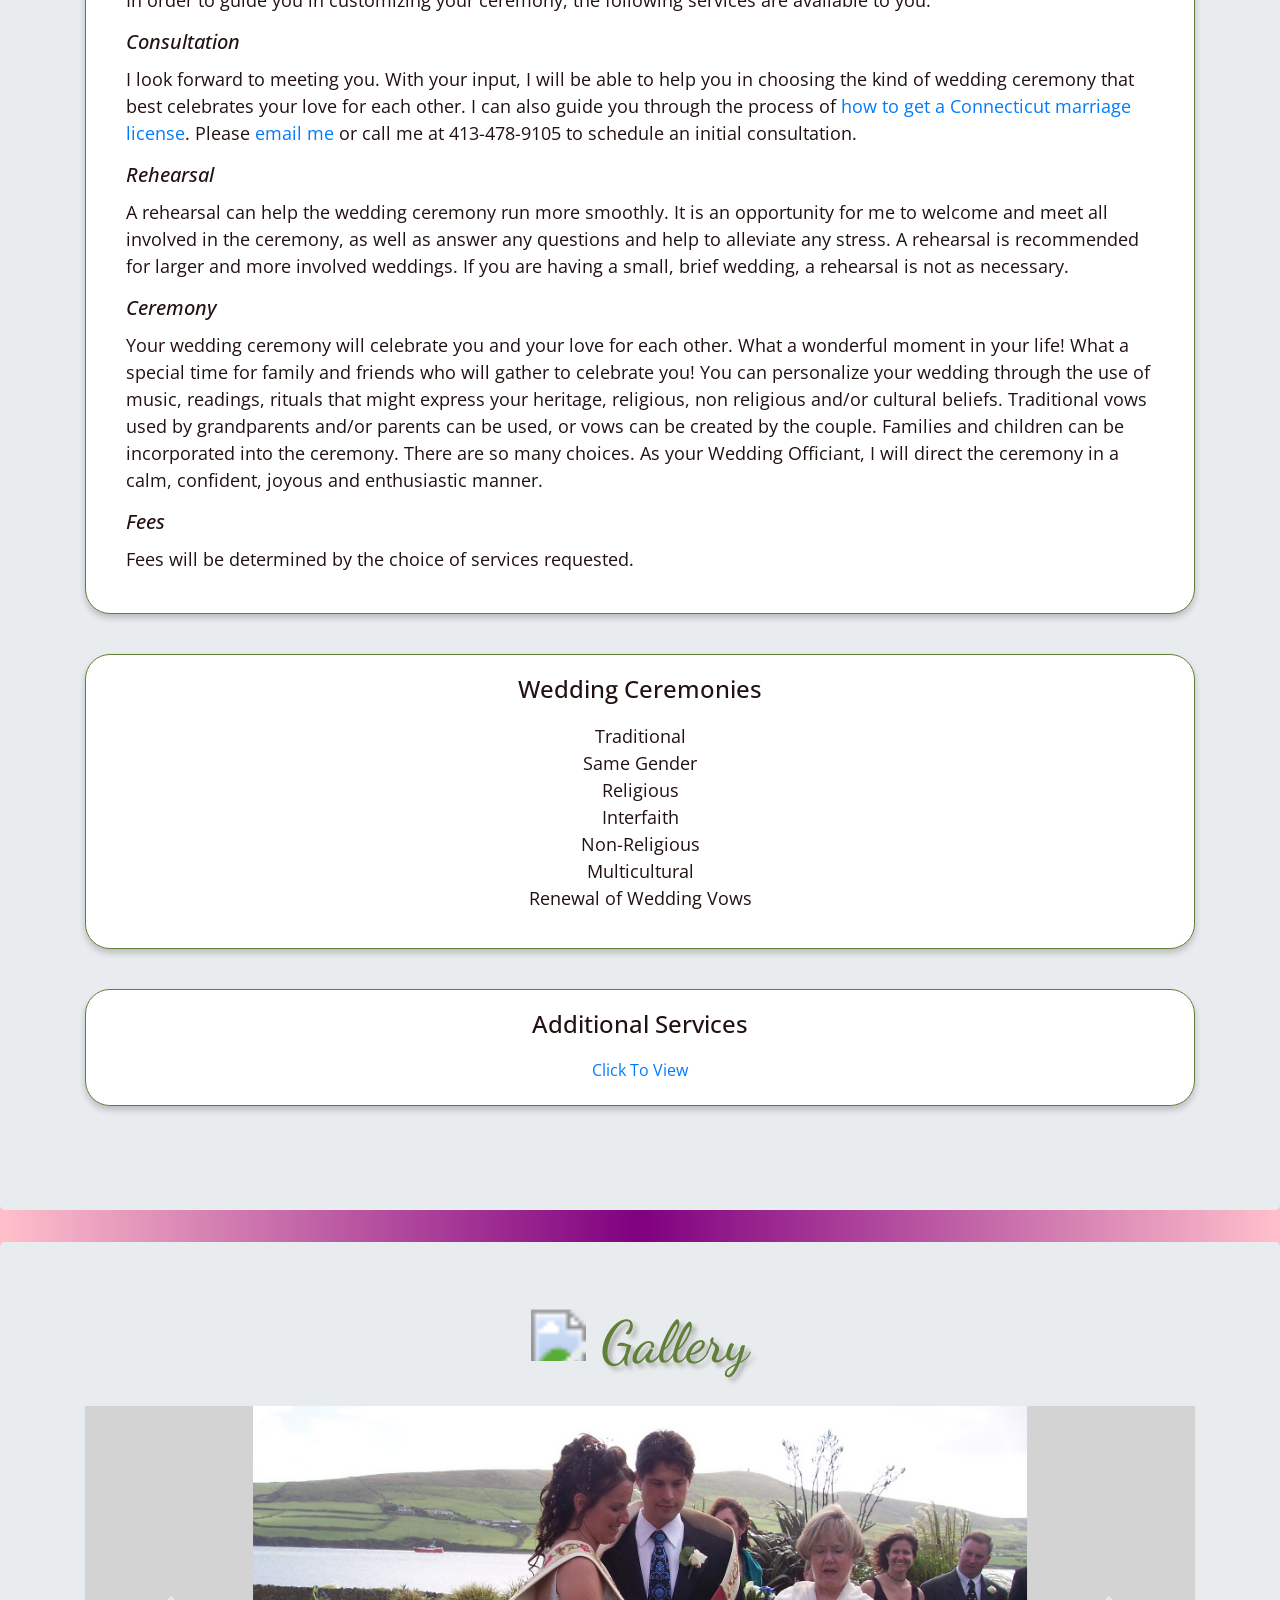
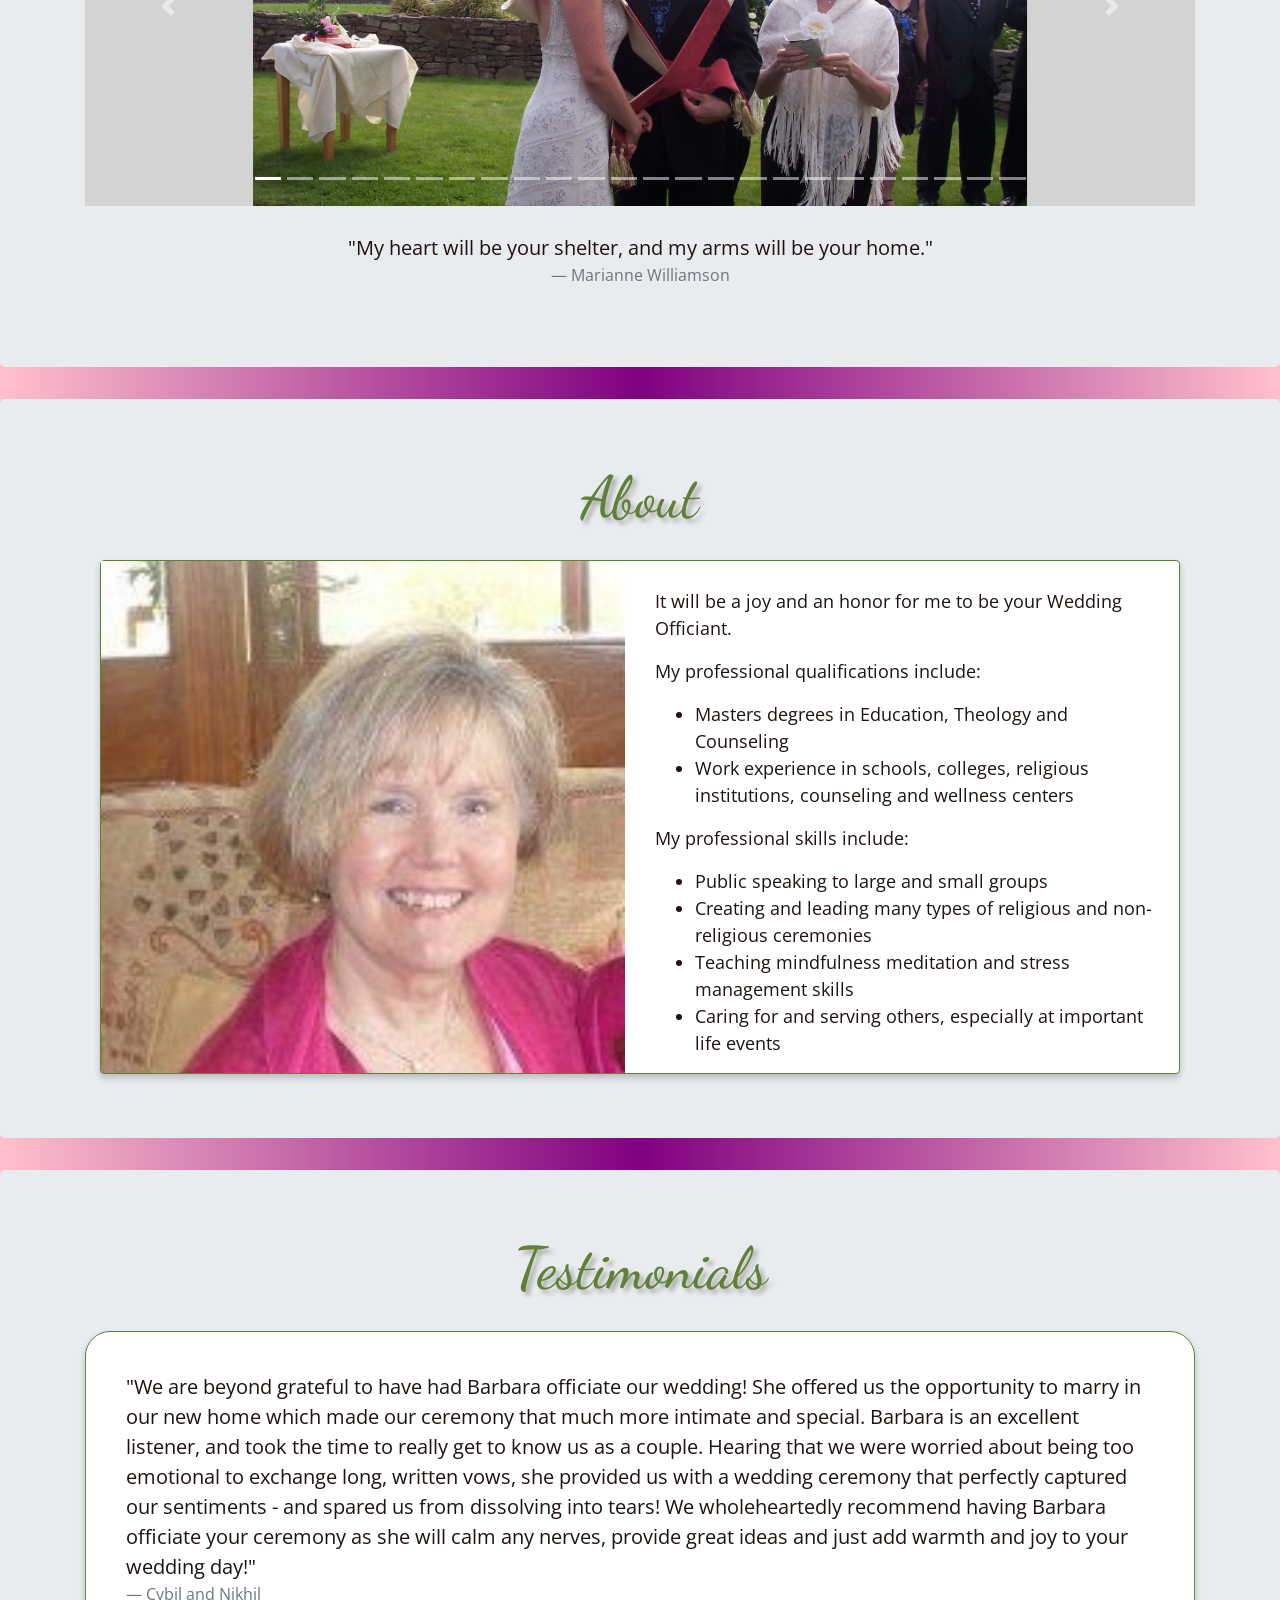
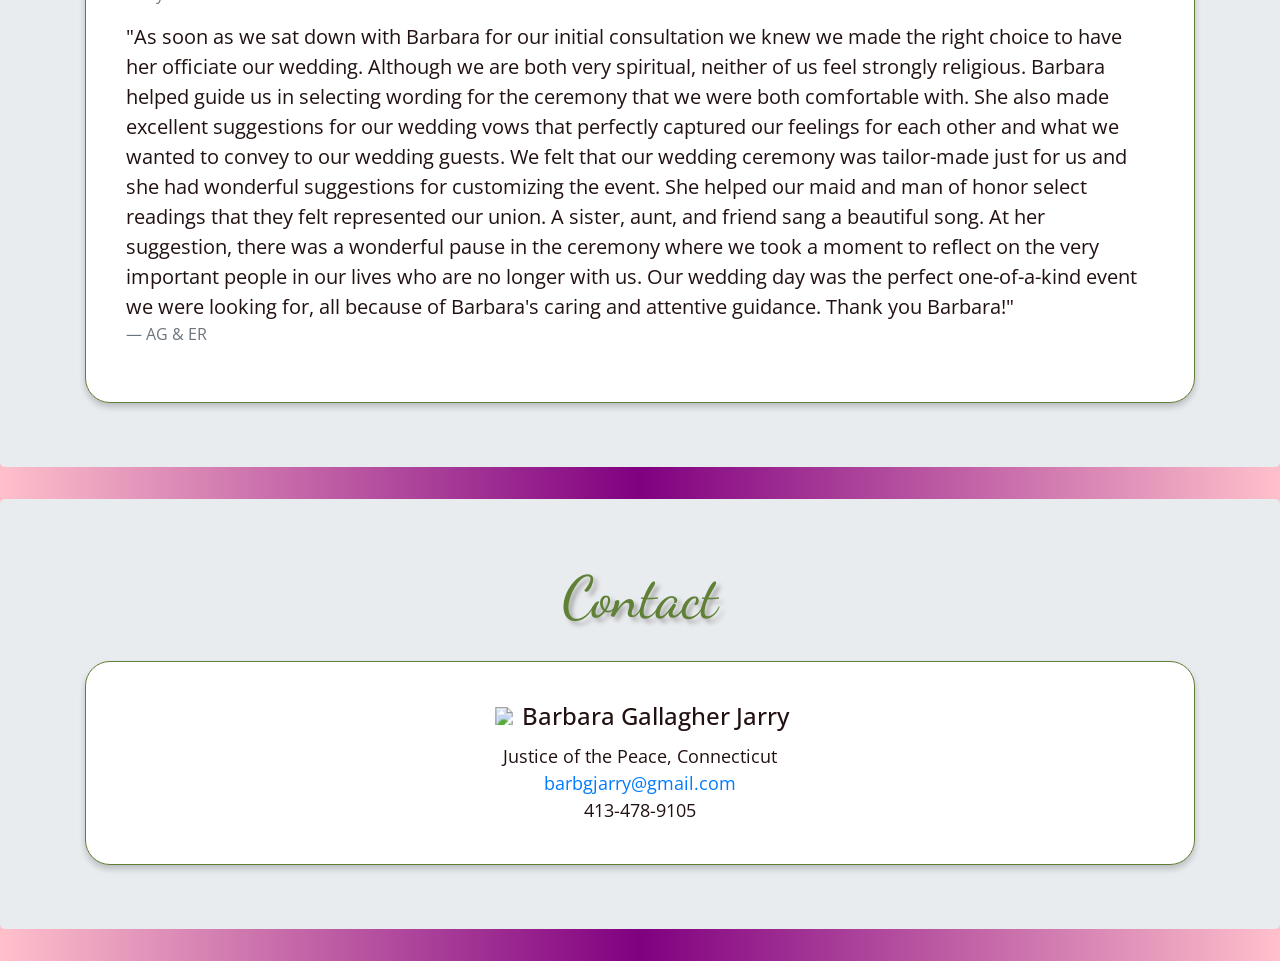
==== commit 2c3cb6bb: "adding pics to carousel" ====
--- a/index.html
+++ b/index.html
@@ -293,6 +293,8 @@
       <li data-target="#myCarousel" data-slide-to="19"></li>
       <li data-target="#myCarousel" data-slide-to="21"></li>
       <li data-target="#myCarousel" data-slide-to="22"></li>
+      <li data-target="#myCarousel" data-slide-to="23"></li>
+      <li data-target="#myCarousel" data-slide-to="24"></li>
     </ol>
     <div class="carousel-inner">
 
@@ -509,6 +511,26 @@
       <div class="carousel-item">
         <img class="img-fluid"
         src="assets/gallery/west-haven-wedding.jpg"
+        alt="image">
+        <div class="container">
+          <div class="carousel-caption text-right">
+          </div>
+        </div>
+      </div>
+
+      <div class="carousel-item">
+        <img class="img-fluid"
+        src="assets/gallery/barbara-niece-1.jpg"
+        alt="image">
+        <div class="container">
+          <div class="carousel-caption text-right">
+          </div>
+        </div>
+      </div>
+
+      <div class="carousel-item">
+        <img class="img-fluid"
+        src="assets/gallery/barbara-niece-2.jpg"
         alt="image">
         <div class="container">
           <div class="carousel-caption text-right">
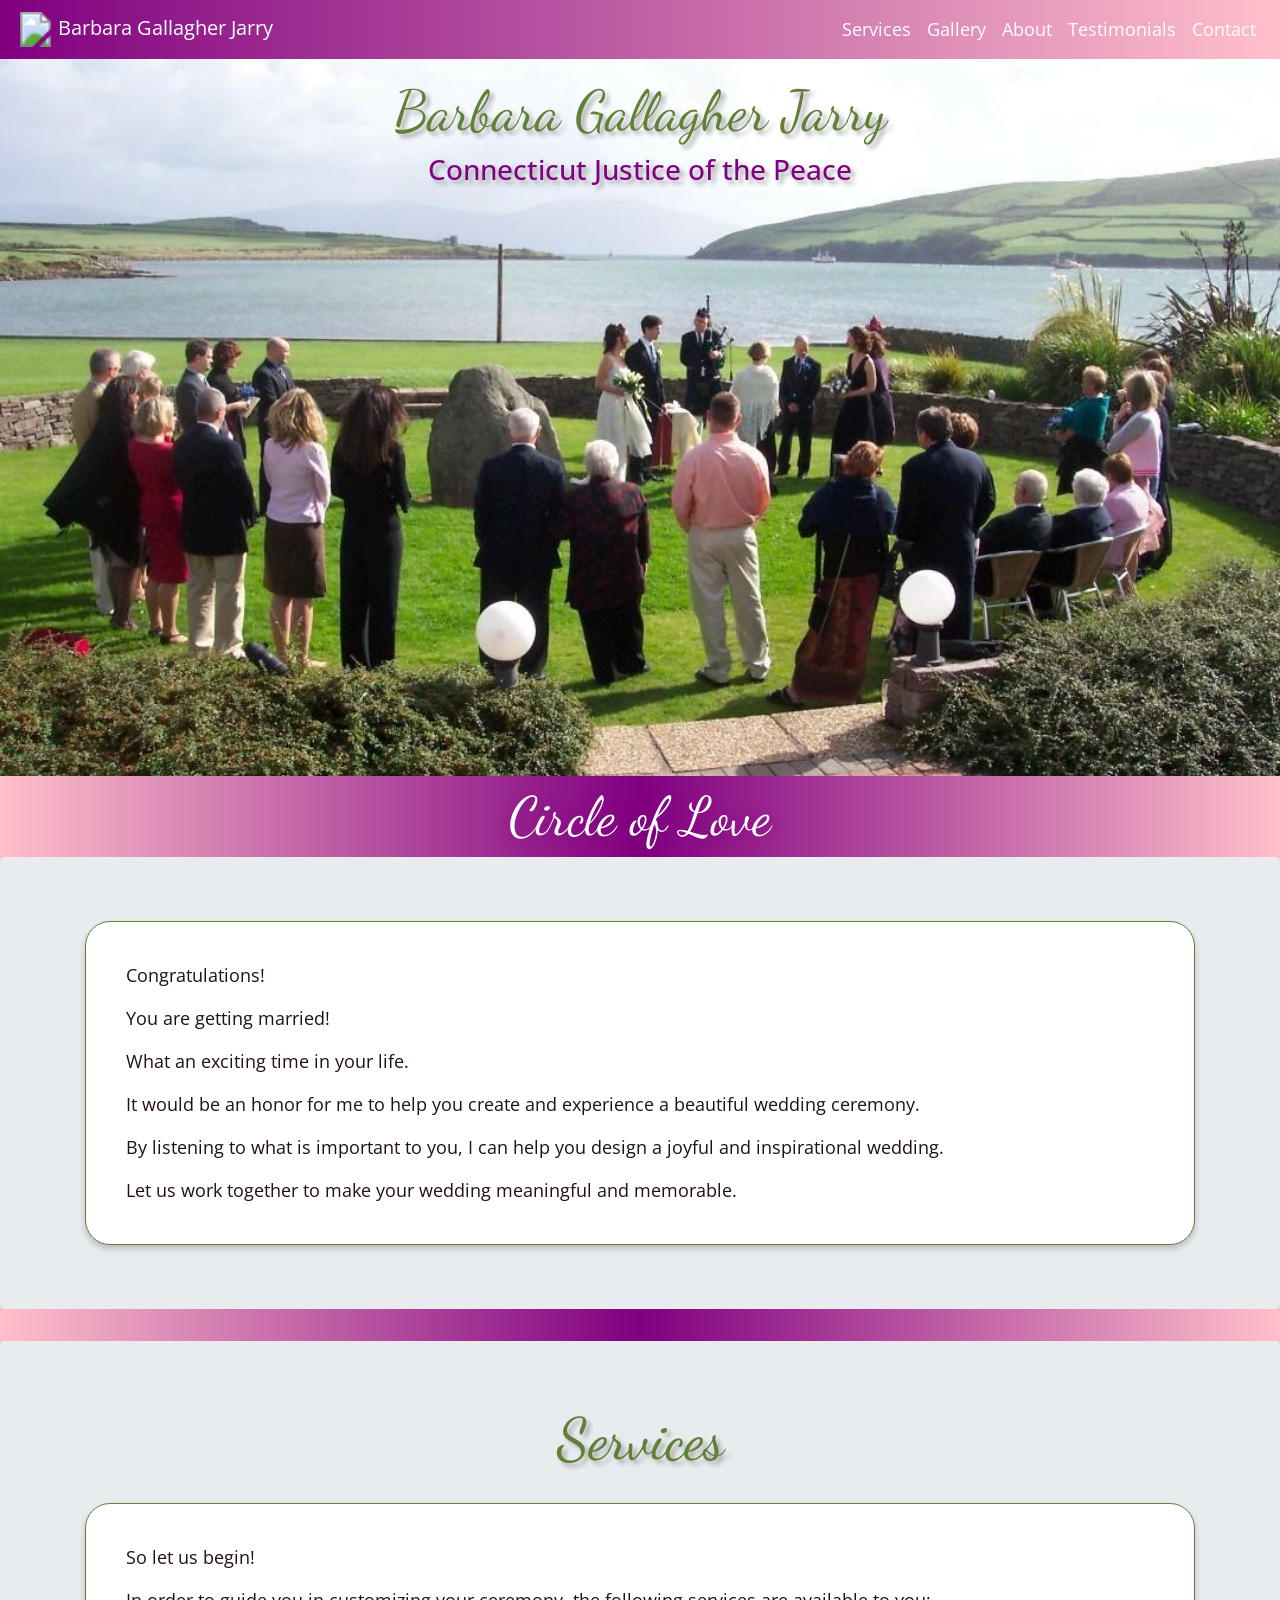
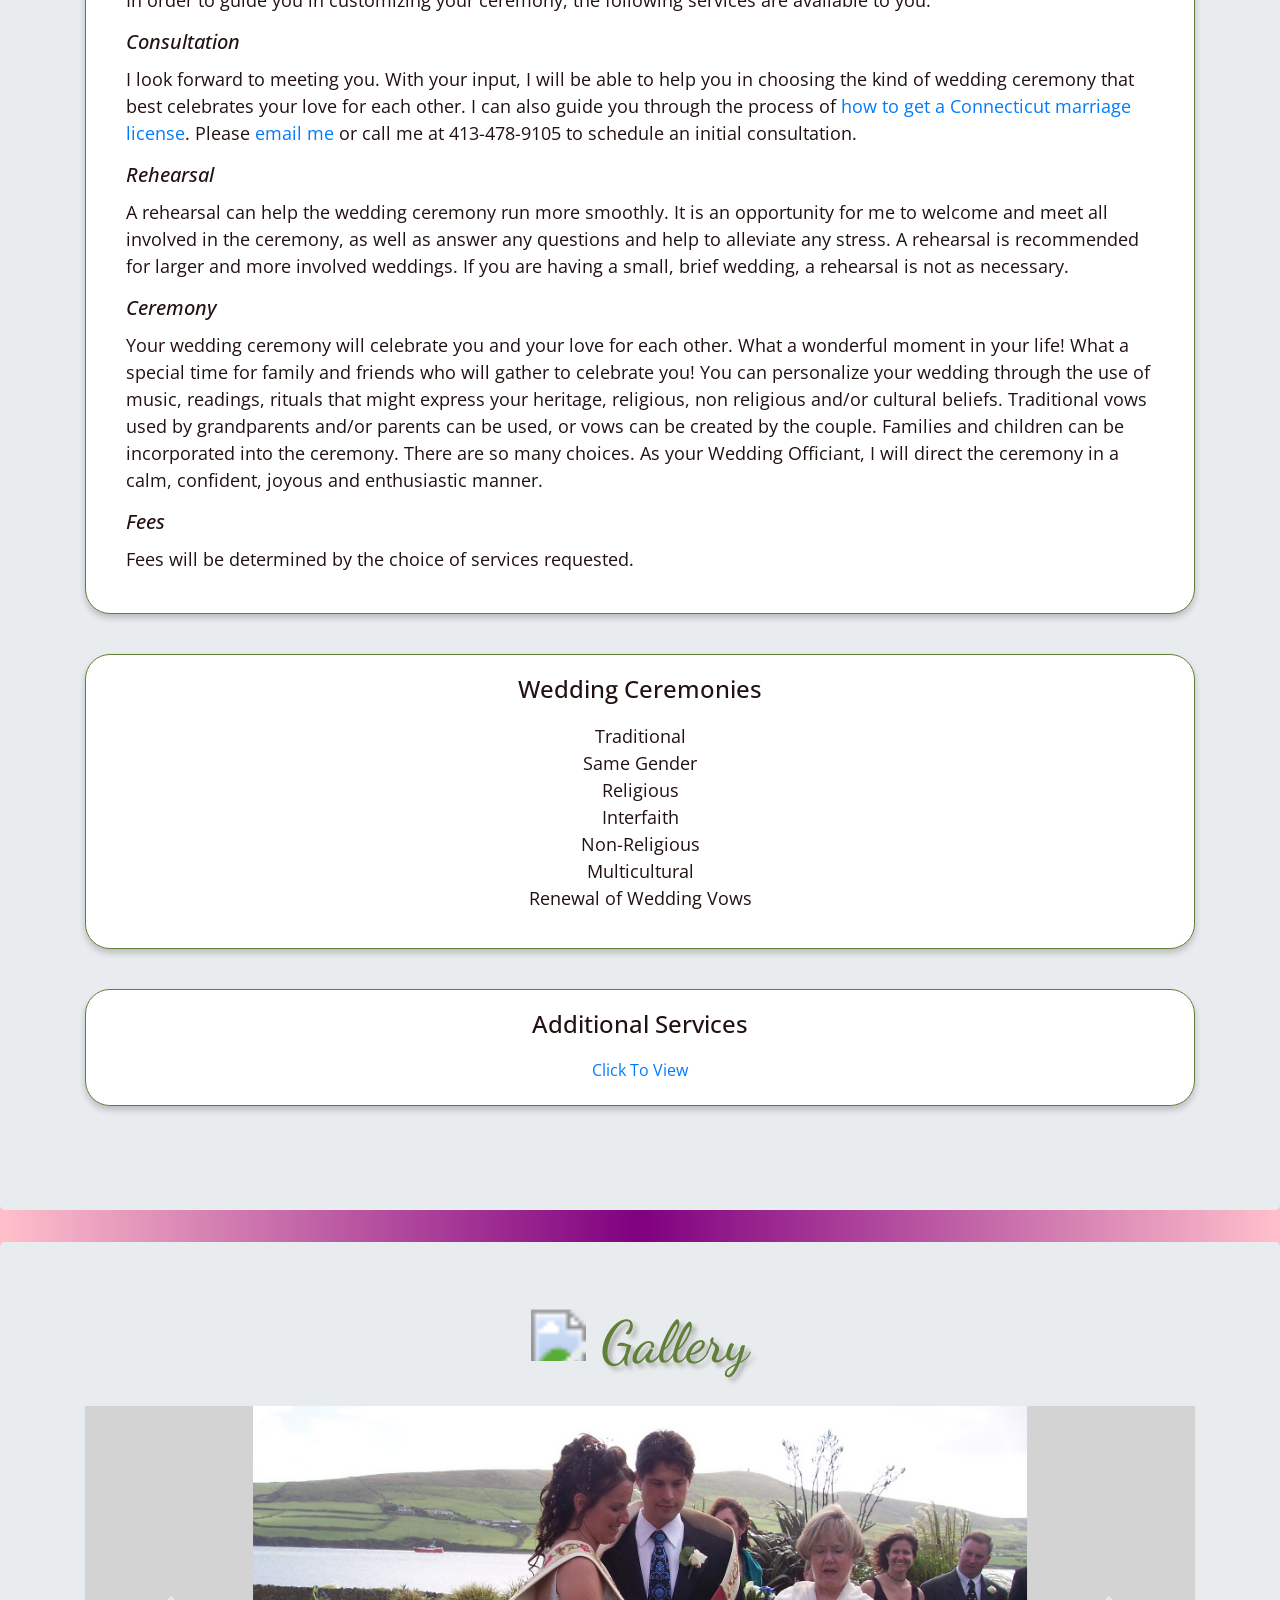
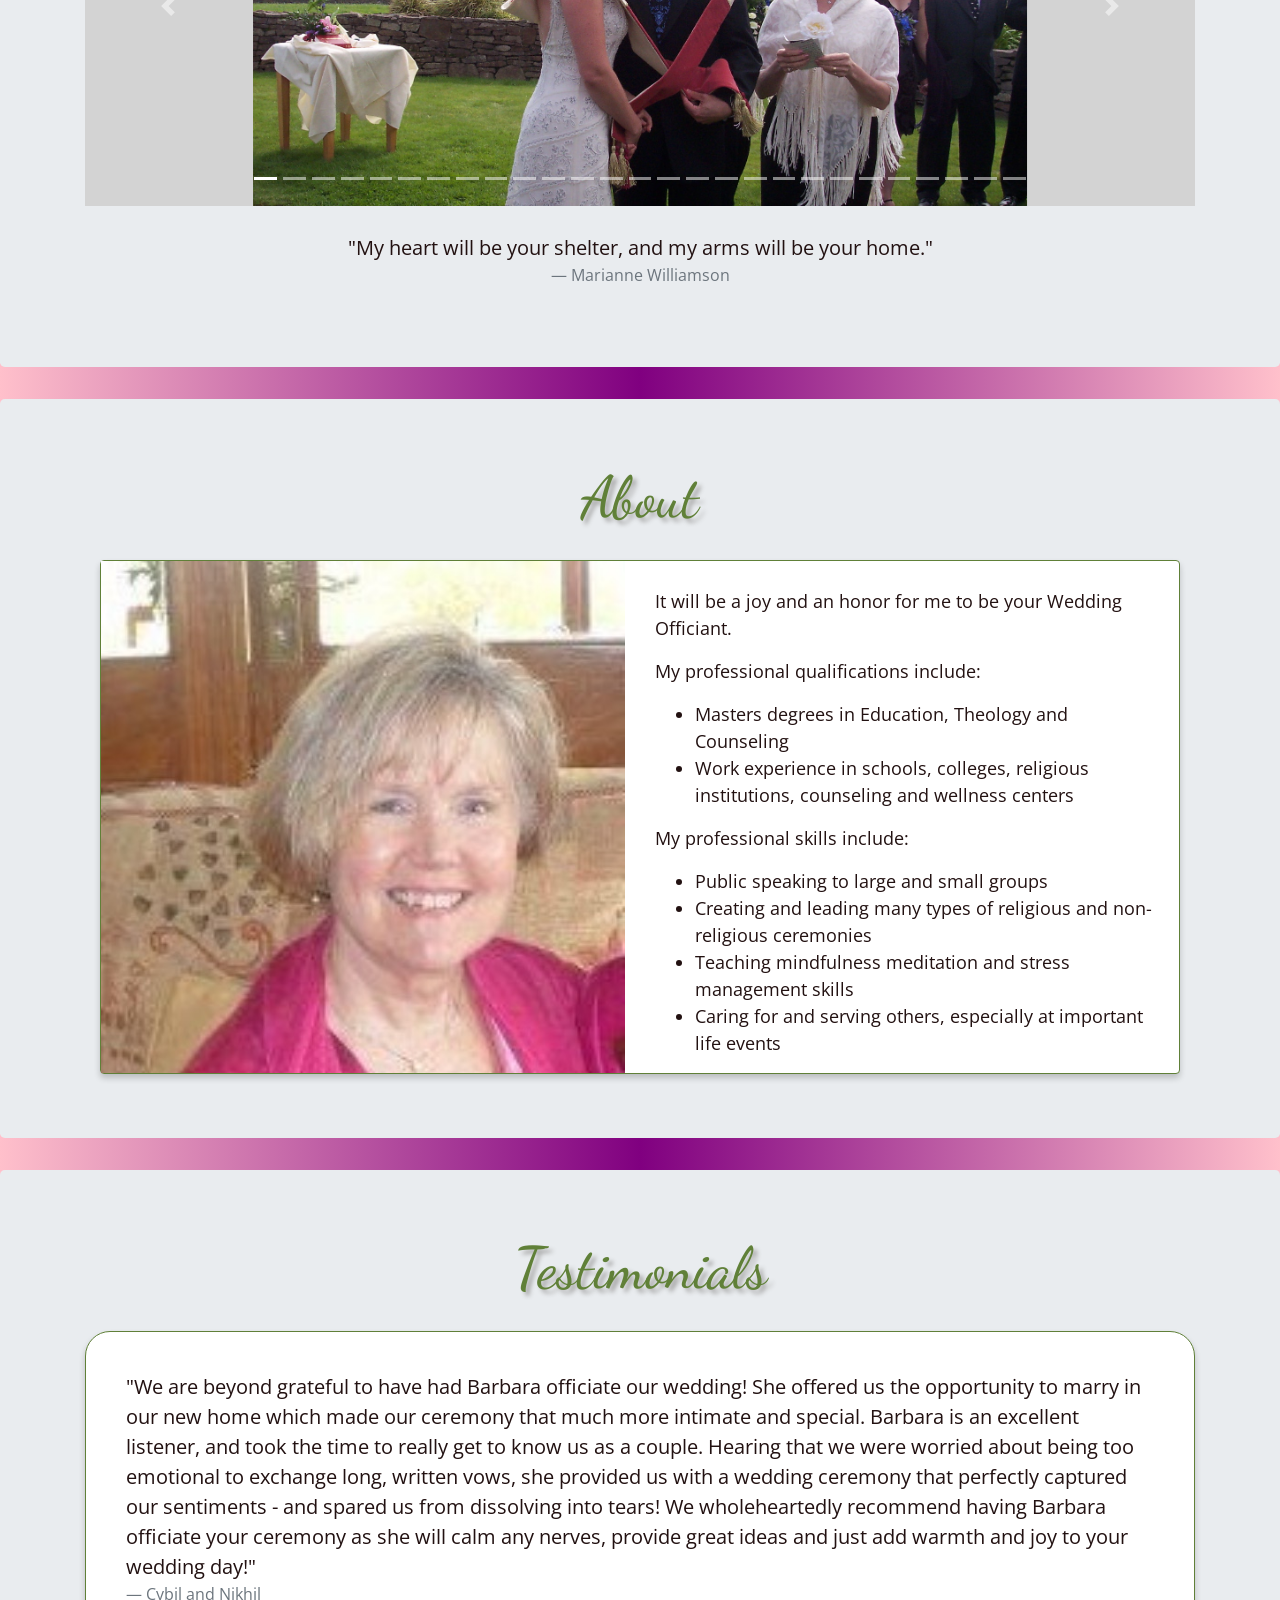
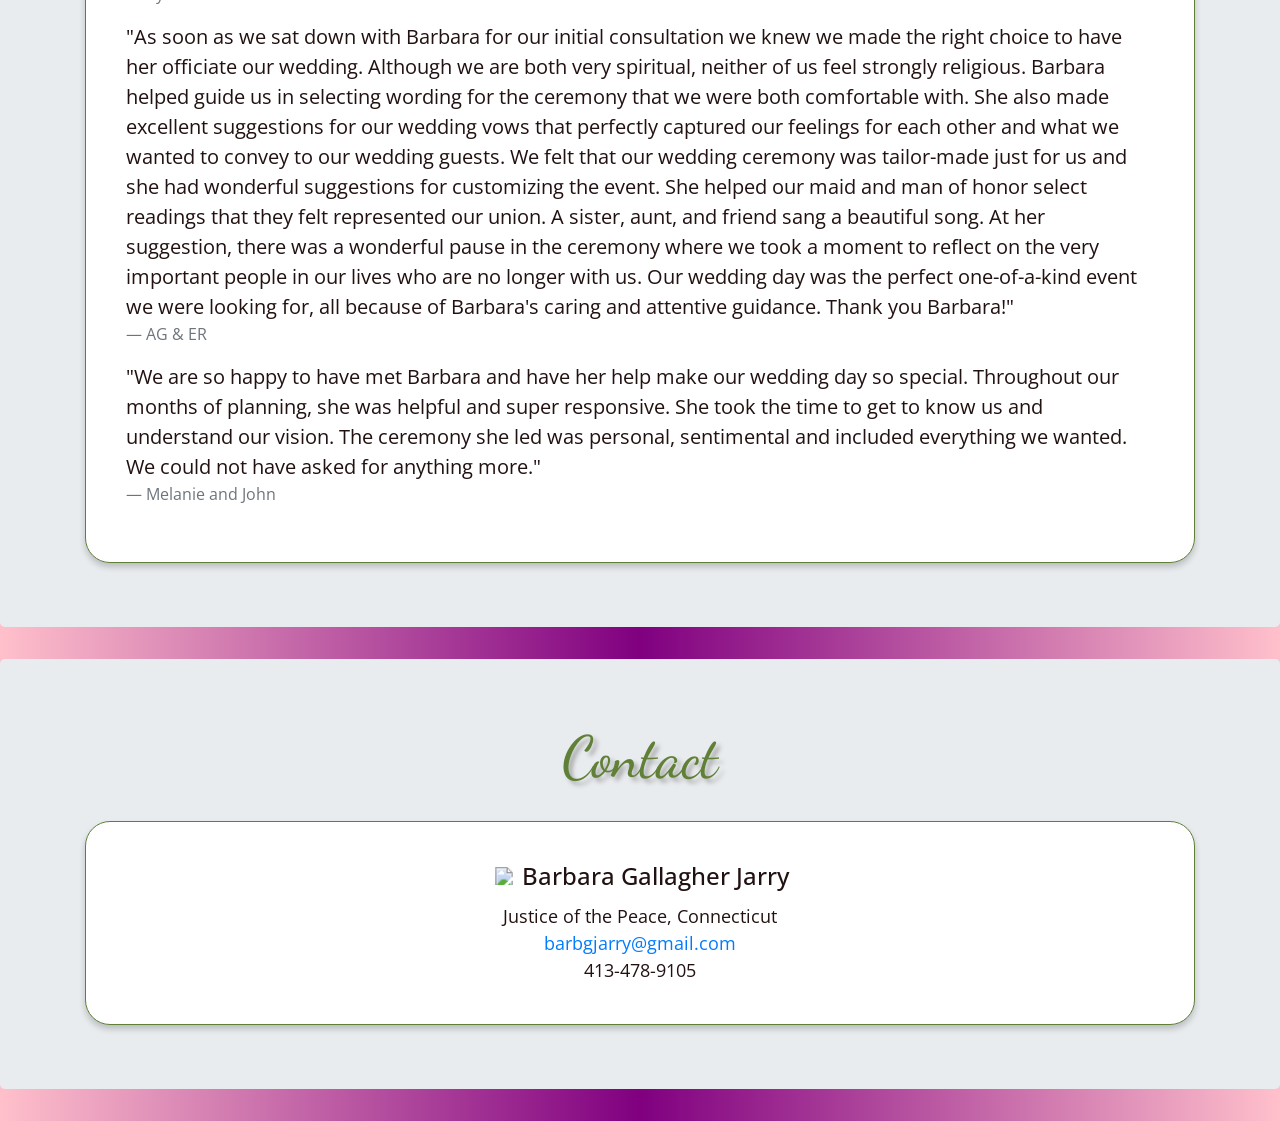
==== commit 72cf962b: "updating photos and testimonials" ====
--- a/index.html
+++ b/index.html
@@ -295,6 +295,9 @@
       <li data-target="#myCarousel" data-slide-to="22"></li>
       <li data-target="#myCarousel" data-slide-to="23"></li>
       <li data-target="#myCarousel" data-slide-to="24"></li>
+      <li data-target="#myCarousel" data-slide-to="25"></li>
+      <li data-target="#myCarousel" data-slide-to="26"></li>
+      <li data-target="#myCarousel" data-slide-to="27"></li>
     </ol>
     <div class="carousel-inner">
 
@@ -531,6 +534,36 @@
       <div class="carousel-item">
         <img class="img-fluid"
         src="assets/gallery/barbara-niece-2.jpg"
+        alt="image">
+        <div class="container">
+          <div class="carousel-caption text-right">
+          </div>
+        </div>
+      </div>
+
+      <div class="carousel-item">
+        <img class="img-fluid"
+        src="assets/gallery/gallery-x-john-and-melanie-1-2022.jpg"
+        alt="image">
+        <div class="container">
+          <div class="carousel-caption text-right">
+          </div>
+        </div>
+      </div>
+
+      <div class="carousel-item">
+        <img class="img-fluid"
+        src="assets/gallery/gallery-x-john-and-melanie-2-2022.jpg"
+        alt="image">
+        <div class="container">
+          <div class="carousel-caption text-right">
+          </div>
+        </div>
+      </div>
+
+      <div class="carousel-item">
+        <img class="img-fluid"
+        src="assets/gallery/gallery-z-adrienne-and-michael-2023.jpg"
         alt="image">
         <div class="container">
           <div class="carousel-caption text-right">
@@ -642,6 +675,10 @@
             <blockquote class="blockquote text-left">
               "As soon as we sat down with Barbara for our initial consultation we knew we made the right choice to have her officiate our wedding. Although we are both very spiritual, neither of us feel strongly religious. Barbara helped guide us in selecting wording for the ceremony that we were both comfortable with. She also made excellent suggestions for our wedding vows that perfectly captured our feelings for each other and what we wanted to convey to our wedding guests. We felt that our wedding ceremony was tailor-made just for us and she had wonderful suggestions for customizing the event. She helped our maid and man of honor select readings that they felt represented our union. A sister, aunt, and friend sang a beautiful song. At her suggestion, there was a wonderful pause in the ceremony where we took a moment to reflect on the very important people in our lives who are no longer with us. Our wedding day was the perfect one-of-a-kind event we were looking for, all because of Barbara's caring and attentive guidance. Thank you Barbara!"
               <footer class="blockquote-footer">AG & ER</footer>
+            </blockquote>
+            <blockquote class="blockquote text-left">
+              "We are so happy to have met Barbara and have her help make our wedding day so special. Throughout our months of planning, she was helpful and super responsive. She took the time to get to know us and understand our vision. The ceremony she led was personal, sentimental and included everything we wanted. We could not have asked for anything more."
+              <footer class="blockquote-footer">Melanie and John</footer>
             </blockquote>
           </div>
         </div>
